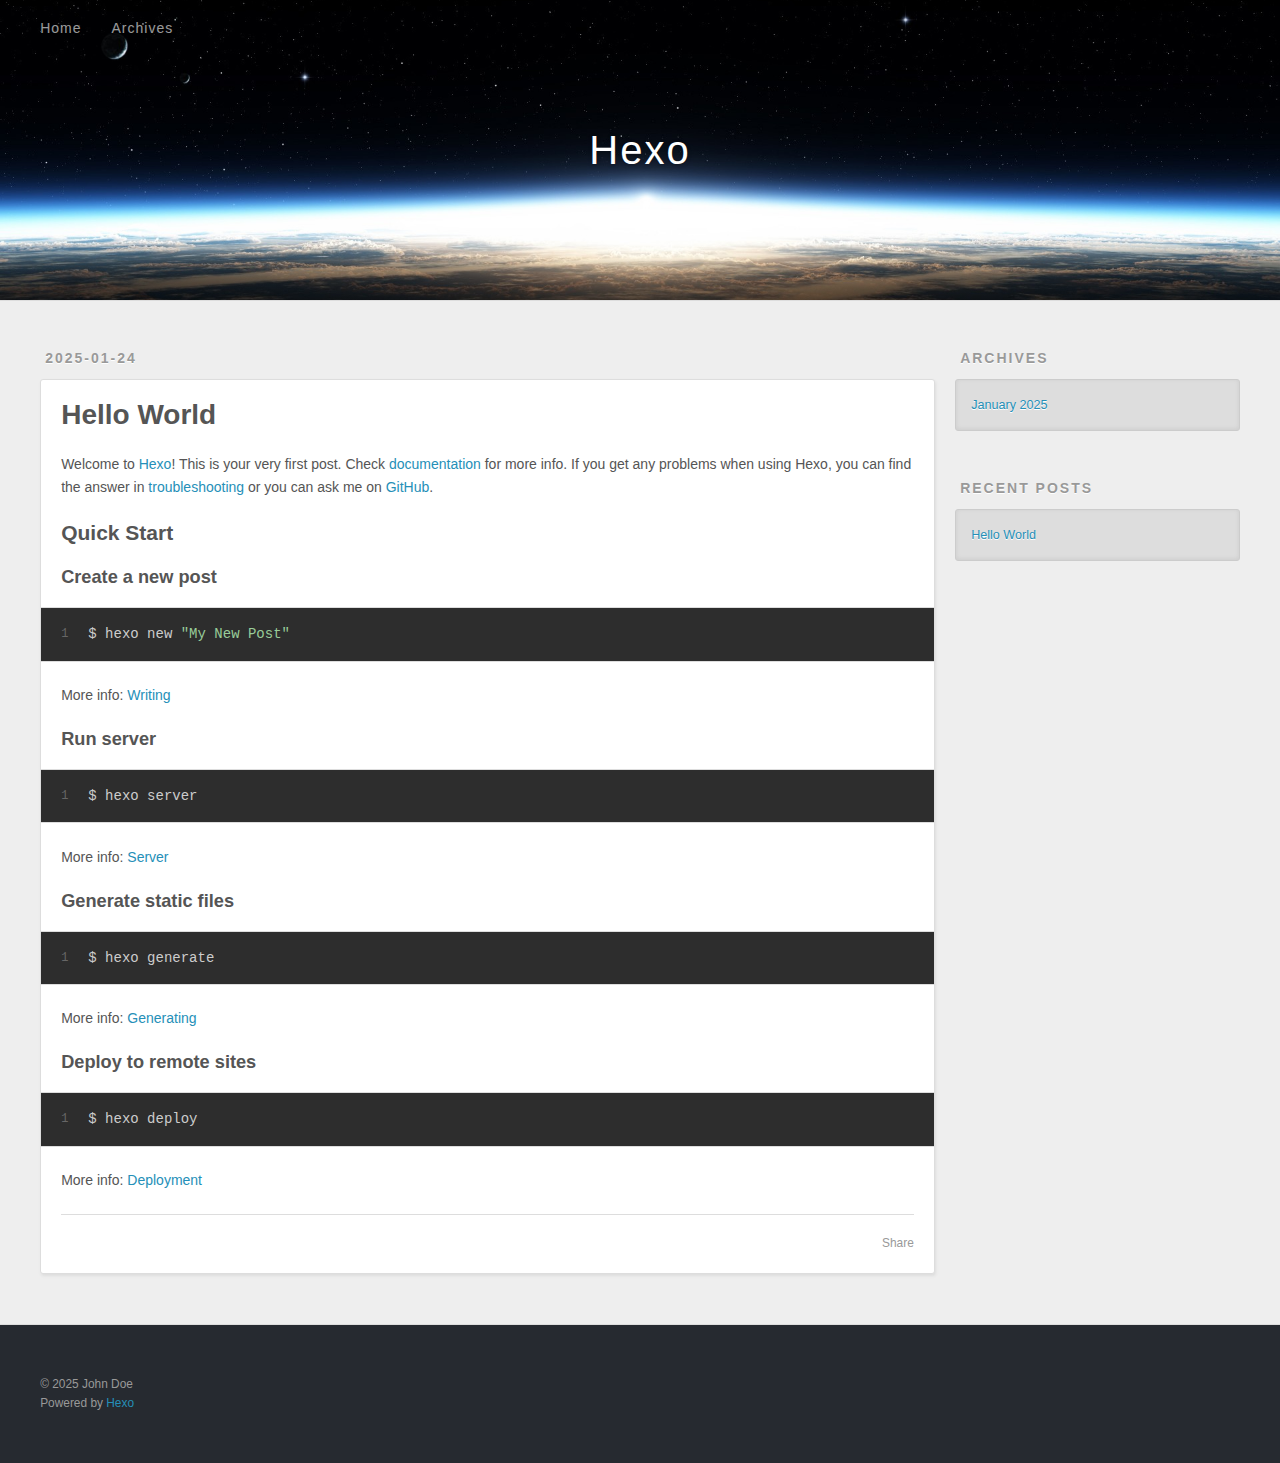
==== index.html @ 80af13c4 "Site updated: 2025-01-24 23:18:41" ====
<!DOCTYPE html>
<html>
<head>
  <meta charset="utf-8">
  
  
  <title>Hexo</title>
  <meta name="viewport" content="width=device-width, initial-scale=1, shrink-to-fit=no">
  <meta property="og:type" content="website">
<meta property="og:title" content="Hexo">
<meta property="og:url" content="http://example.com/index.html">
<meta property="og:site_name" content="Hexo">
<meta property="og:locale" content="en_US">
<meta property="article:author" content="John Doe">
<meta name="twitter:card" content="summary">
  
    <link rel="alternate" href="/atom.xml" title="Hexo" type="application/atom+xml">
  
  
    <link rel="shortcut icon" href="/favicon.png">
  
  
  
<link rel="stylesheet" href="/css/style.css">

  
    
<link rel="stylesheet" href="/fancybox/jquery.fancybox.min.css">

  
  
<meta name="generator" content="Hexo 7.3.0"></head>

<body>
  <div id="container">
    <div id="wrap">
      <header id="header">
  <div id="banner"></div>
  <div id="header-outer" class="outer">
    <div id="header-title" class="inner">
      <h1 id="logo-wrap">
        <a href="/" id="logo">Hexo</a>
      </h1>
      
    </div>
    <div id="header-inner" class="inner">
      <nav id="main-nav">
        <a id="main-nav-toggle" class="nav-icon"><span class="fa fa-bars"></span></a>
        
          <a class="main-nav-link" href="/">Home</a>
        
          <a class="main-nav-link" href="/archives">Archives</a>
        
      </nav>
      <nav id="sub-nav">
        
        
          <a class="nav-icon" href="/atom.xml" title="RSS Feed"><span class="fa fa-rss"></span></a>
        
        <a class="nav-icon nav-search-btn" title="Search"><span class="fa fa-search"></span></a>
      </nav>
      <div id="search-form-wrap">
        <form action="//google.com/search" method="get" accept-charset="UTF-8" class="search-form"><input type="search" name="q" class="search-form-input" placeholder="Search"><button type="submit" class="search-form-submit">&#xF002;</button><input type="hidden" name="sitesearch" value="http://example.com"></form>
      </div>
    </div>
  </div>
</header>

      <div class="outer">
        <section id="main">
  
    <article id="post-hello-world" class="h-entry article article-type-post" itemprop="blogPost" itemscope itemtype="https://schema.org/BlogPosting">
  <div class="article-meta">
    <a href="/2025/01/24/hello-world/" class="article-date">
  <time class="dt-published" datetime="2025-01-24T15:16:34.739Z" itemprop="datePublished">2025-01-24</time>
</a>
    
  </div>
  <div class="article-inner">
    
    
      <header class="article-header">
        
  
    <h1 itemprop="name">
      <a class="p-name article-title" href="/2025/01/24/hello-world/">Hello World</a>
    </h1>
  

      </header>
    
    <div class="e-content article-entry" itemprop="articleBody">
      
        <p>Welcome to <a target="_blank" rel="noopener" href="https://hexo.io/">Hexo</a>! This is your very first post. Check <a target="_blank" rel="noopener" href="https://hexo.io/docs/">documentation</a> for more info. If you get any problems when using Hexo, you can find the answer in <a target="_blank" rel="noopener" href="https://hexo.io/docs/troubleshooting.html">troubleshooting</a> or you can ask me on <a target="_blank" rel="noopener" href="https://github.com/hexojs/hexo/issues">GitHub</a>.</p>
<h2 id="Quick-Start"><a href="#Quick-Start" class="headerlink" title="Quick Start"></a>Quick Start</h2><h3 id="Create-a-new-post"><a href="#Create-a-new-post" class="headerlink" title="Create a new post"></a>Create a new post</h3><figure class="highlight bash"><table><tr><td class="gutter"><pre><span class="line">1</span><br></pre></td><td class="code"><pre><span class="line">$ hexo new <span class="string">&quot;My New Post&quot;</span></span><br></pre></td></tr></table></figure>

<p>More info: <a target="_blank" rel="noopener" href="https://hexo.io/docs/writing.html">Writing</a></p>
<h3 id="Run-server"><a href="#Run-server" class="headerlink" title="Run server"></a>Run server</h3><figure class="highlight bash"><table><tr><td class="gutter"><pre><span class="line">1</span><br></pre></td><td class="code"><pre><span class="line">$ hexo server</span><br></pre></td></tr></table></figure>

<p>More info: <a target="_blank" rel="noopener" href="https://hexo.io/docs/server.html">Server</a></p>
<h3 id="Generate-static-files"><a href="#Generate-static-files" class="headerlink" title="Generate static files"></a>Generate static files</h3><figure class="highlight bash"><table><tr><td class="gutter"><pre><span class="line">1</span><br></pre></td><td class="code"><pre><span class="line">$ hexo generate</span><br></pre></td></tr></table></figure>

<p>More info: <a target="_blank" rel="noopener" href="https://hexo.io/docs/generating.html">Generating</a></p>
<h3 id="Deploy-to-remote-sites"><a href="#Deploy-to-remote-sites" class="headerlink" title="Deploy to remote sites"></a>Deploy to remote sites</h3><figure class="highlight bash"><table><tr><td class="gutter"><pre><span class="line">1</span><br></pre></td><td class="code"><pre><span class="line">$ hexo deploy</span><br></pre></td></tr></table></figure>

<p>More info: <a target="_blank" rel="noopener" href="https://hexo.io/docs/one-command-deployment.html">Deployment</a></p>

      
    </div>
    <footer class="article-footer">
      <a data-url="http://example.com/2025/01/24/hello-world/" data-id="cm6awnpdo0000kolh1waacclr" data-title="Hello World" class="article-share-link"><span class="fa fa-share">Share</span></a>
      
      
      
    </footer>
  </div>
  
</article>



  


</section>
        
          <aside id="sidebar">
  
    

  
    

  
    
  
    
  <div class="widget-wrap">
    <h3 class="widget-title">Archives</h3>
    <div class="widget">
      <ul class="archive-list"><li class="archive-list-item"><a class="archive-list-link" href="/archives/2025/01/">January 2025</a></li></ul>
    </div>
  </div>


  
    
  <div class="widget-wrap">
    <h3 class="widget-title">Recent Posts</h3>
    <div class="widget">
      <ul>
        
          <li>
            <a href="/2025/01/24/hello-world/">Hello World</a>
          </li>
        
      </ul>
    </div>
  </div>

  
</aside>
        
      </div>
      <footer id="footer">
  
  <div class="outer">
    <div id="footer-info" class="inner">
      
      &copy; 2025 John Doe<br>
      Powered by <a href="https://hexo.io/" target="_blank">Hexo</a>
    </div>
  </div>
</footer>

    </div>
    <nav id="mobile-nav">
  
    <a href="/" class="mobile-nav-link">Home</a>
  
    <a href="/archives" class="mobile-nav-link">Archives</a>
  
</nav>
    


<script src="/js/jquery-3.6.4.min.js"></script>



  
<script src="/fancybox/jquery.fancybox.min.js"></script>




<script src="/js/script.js"></script>





  </div>
</body>
</html>
---- css/style.css ----
body {
  width: 100%;
}
body:before,
body:after {
  content: "";
  display: table;
}
body:after {
  clear: both;
}
html,
body,
div,
span,
applet,
object,
iframe,
h1,
h2,
h3,
h4,
h5,
h6,
p,
blockquote,
pre,
a,
abbr,
acronym,
address,
big,
cite,
code,
del,
dfn,
em,
img,
ins,
kbd,
q,
s,
samp,
small,
strike,
strong,
sub,
sup,
tt,
var,
dl,
dt,
dd,
ol,
ul,
li,
fieldset,
form,
label,
legend,
table,
caption,
tbody,
tfoot,
thead,
tr,
th,
td {
  margin: 0;
  padding: 0;
  border: 0;
  outline: 0;
  font-weight: inherit;
  font-style: inherit;
  font-family: inherit;
  font-size: 100%;
  vertical-align: baseline;
}
body {
  line-height: 1;
  color: #000;
  background: #fff;
}
ol,
ul {
  list-style: none;
}
table {
  border-collapse: separate;
  border-spacing: 0;
  vertical-align: middle;
}
caption,
th,
td {
  text-align: left;
  font-weight: normal;
  vertical-align: middle;
}
a img {
  border: none;
}
input,
button {
  margin: 0;
  padding: 0;
}
input::-moz-focus-inner,
button::-moz-focus-inner {
  border: 0;
  padding: 0;
}
html,
body,
#container {
  height: 100%;
}
body {
  background: #eee;
  font: 14px -apple-system, BlinkMacSystemFont, "Segoe UI", "Roboto", "Oxygen", "Ubuntu", "Cantarell", "Fira Sans", "Droid Sans", "Helvetica Neue", sans-serif;
  -webkit-text-size-adjust: 100%;
}
.outer {
  max-width: 1220px;
  margin: 0 auto;
  padding: 0 20px;
}
.outer:before,
.outer:after {
  content: "";
  display: table;
}
.outer:after {
  clear: both;
}
.inner {
  display: inline;
  float: left;
  width: 98.33333333333333%;
  margin: 0 0.833333333333333%;
}
.left,
.alignleft {
  float: left;
}
.right,
.alignright {
  float: right;
}
.clear {
  clear: both;
}
#container {
  position: relative;
}
.mobile-nav-on {
  overflow: hidden;
}
#wrap {
  height: 100%;
  width: 100%;
  position: absolute;
  top: 0;
  left: 0;
  -webkit-transition: 0.2s ease-out;
  -moz-transition: 0.2s ease-out;
  -ms-transition: 0.2s ease-out;
  transition: 0.2s ease-out;
  z-index: 1;
  background: #eee;
}
.mobile-nav-on #wrap {
  left: 280px;
}
@media screen and (min-width: 768px) {
  #main {
    display: inline;
    float: left;
    width: 73.33333333333333%;
    margin: 0 0.833333333333333%;
  }
}
.article-date,
.article-category-link,
.archive-year,
.widget-title {
  text-decoration: none;
  text-transform: uppercase;
  letter-spacing: 2px;
  color: #999;
  margin-bottom: 1em;
  margin-left: 5px;
  line-height: 1em;
  text-shadow: 0 1px #fff;
  font-weight: bold;
}
.article-inner,
.archive-article-inner {
  background: #fff;
  -webkit-box-shadow: 1px 2px 3px #ddd;
  box-shadow: 1px 2px 3px #ddd;
  border: 1px solid #ddd;
  border-radius: 3px;
}
.article-entry h1,
.widget h1 {
  font-size: 2em;
}
.article-entry h2,
.widget h2 {
  font-size: 1.5em;
}
.article-entry h3,
.widget h3 {
  font-size: 1.3em;
}
.article-entry h4,
.widget h4 {
  font-size: 1.2em;
}
.article-entry h5,
.widget h5 {
  font-size: 1em;
}
.article-entry h6,
.widget h6 {
  font-size: 1em;
  color: #999;
}
.article-entry hr,
.widget hr {
  border: 1px dashed #ddd;
}
.article-entry strong,
.widget strong {
  font-weight: bold;
}
.article-entry em,
.widget em,
.article-entry cite,
.widget cite {
  font-style: italic;
}
.article-entry sup,
.widget sup,
.article-entry sub,
.widget sub {
  font-size: 0.75em;
  line-height: 0;
  position: relative;
  vertical-align: baseline;
}
.article-entry sup,
.widget sup {
  top: -0.5em;
}
.article-entry sub,
.widget sub {
  bottom: -0.2em;
}
.article-entry small,
.widget small {
  font-size: 0.85em;
}
.article-entry acronym,
.widget acronym,
.article-entry abbr,
.widget abbr {
  border-bottom: 1px dotted;
}
.article-entry ul,
.widget ul,
.article-entry ol,
.widget ol,
.article-entry dl,
.widget dl {
  margin: 0 20px;
  line-height: 1.6em;
}
.article-entry ul ul,
.widget ul ul,
.article-entry ol ul,
.widget ol ul,
.article-entry ul ol,
.widget ul ol,
.article-entry ol ol,
.widget ol ol {
  margin-top: 0;
  margin-bottom: 0;
}
.article-entry ul,
.widget ul {
  list-style: disc;
}
.article-entry ol,
.widget ol {
  list-style: decimal;
}
.article-entry dt,
.widget dt {
  font-weight: bold;
}
#header {
  height: 300px;
  position: relative;
  border-bottom: 1px solid #ddd;
}
#header:before,
#header:after {
  content: "";
  position: absolute;
  left: 0;
  right: 0;
  height: 40px;
}
#header:before {
  top: 0;
  background: -webkit-linear-gradient(rgba(0,0,0,0.2), transparent);
  background: -moz-linear-gradient(rgba(0,0,0,0.2), transparent);
  background: -ms-linear-gradient(rgba(0,0,0,0.2), transparent);
  background: linear-gradient(rgba(0,0,0,0.2), transparent);
}
#header:after {
  bottom: 0;
  background: -webkit-linear-gradient(transparent, rgba(0,0,0,0.2));
  background: -moz-linear-gradient(transparent, rgba(0,0,0,0.2));
  background: -ms-linear-gradient(transparent, rgba(0,0,0,0.2));
  background: linear-gradient(transparent, rgba(0,0,0,0.2));
}
#header-outer {
  height: 100%;
  position: relative;
}
#header-inner {
  position: relative;
  overflow: hidden;
}
#banner {
  position: absolute;
  top: 0;
  left: 0;
  width: 100%;
  height: 100%;
  background: url("images/banner.jpg") center #000;
  background-size: cover;
  z-index: -1;
}
#header-title {
  text-align: center;
  height: 40px;
  position: absolute;
  top: 50%;
  left: 0;
  margin-top: -20px;
}
#logo,
#subtitle {
  text-decoration: none;
  color: #fff;
  font-weight: 300;
  text-shadow: 0 1px 4px rgba(0,0,0,0.3);
}
#logo {
  font-size: 40px;
  line-height: 40px;
  letter-spacing: 2px;
}
#subtitle {
  font-size: 16px;
  line-height: 16px;
  letter-spacing: 1px;
}
#subtitle-wrap {
  margin-top: 16px;
}
#main-nav {
  float: left;
  margin-left: -15px;
}
.nav-icon,
.main-nav-link {
  float: left;
  color: #fff;
  opacity: 0.6;
  text-decoration: none;
  text-shadow: 0 1px rgba(0,0,0,0.2);
  -webkit-transition: opacity 0.2s;
  -moz-transition: opacity 0.2s;
  -ms-transition: opacity 0.2s;
  transition: opacity 0.2s;
  display: block;
  padding: 20px 15px;
}
.nav-icon:hover,
.main-nav-link:hover {
  opacity: 1;
}
.nav-icon {
  text-align: center;
  font-size: 14px;
  width: 14px;
  height: 14px;
  padding: 20px 15px;
  position: relative;
  cursor: pointer;
}
.main-nav-link {
  font-weight: 300;
  letter-spacing: 1px;
}
@media screen and (max-width: 479px) {
  .main-nav-link {
    display: none;
  }
}
#main-nav-toggle {
  display: none;
}
@media screen and (max-width: 479px) {
  #main-nav-toggle {
    display: block;
  }
}
#sub-nav {
  float: right;
  margin-right: -15px;
}
#search-form-wrap {
  position: absolute;
  top: 15px;
  width: 150px;
  height: 30px;
  right: -150px;
  opacity: 0;
  -webkit-transition: 0.2s ease-out;
  -moz-transition: 0.2s ease-out;
  -ms-transition: 0.2s ease-out;
  transition: 0.2s ease-out;
}
#search-form-wrap.on {
  opacity: 1;
  right: 0;
}
@media screen and (max-width: 479px) {
  #search-form-wrap {
    width: 100%;
    right: -100%;
  }
}
.search-form {
  position: absolute;
  top: 0;
  left: 0;
  right: 0;
  background: #fff;
  padding: 5px 15px;
  border-radius: 15px;
  -webkit-box-shadow: 0 0 10px rgba(0,0,0,0.3);
  box-shadow: 0 0 10px rgba(0,0,0,0.3);
}
.search-form-input {
  border: none;
  background: none;
  color: #555;
  width: 100%;
  font: 13px -apple-system, BlinkMacSystemFont, "Segoe UI", "Roboto", "Oxygen", "Ubuntu", "Cantarell", "Fira Sans", "Droid Sans", "Helvetica Neue", sans-serif;
  outline: none;
}
.search-form-input::-webkit-search-results-decoration,
.search-form-input::-webkit-search-cancel-button {
  -webkit-appearance: none;
}
.search-form-submit {
  position: absolute;
  top: 50%;
  right: 10px;
  margin-top: -7px;
  font: 13px ForkAwesome;
  border: none;
  background: none;
  color: #bbb;
  cursor: pointer;
}
.search-form-submit:hover,
.search-form-submit:focus {
  color: #777;
}
.article {
  margin: 50px 0;
}
.article-inner {
  overflow: hidden;
}
.article-meta:before,
.article-meta:after {
  content: "";
  display: table;
}
.article-meta:after {
  clear: both;
}
.article-date {
  float: left;
}
.article-category {
  float: left;
  line-height: 1em;
  color: #ccc;
  text-shadow: 0 1px #fff;
  margin-left: 8px;
}
.article-category:before {
  content: "\2022";
}
.article-category-link {
  margin: 0 12px 1em;
}
.article-header {
  padding: 20px 20px 0;
}
.article-title {
  text-decoration: none;
  font-size: 2em;
  font-weight: bold;
  color: #555;
  line-height: 1.1em;
  -webkit-transition: color 0.2s;
  -moz-transition: color 0.2s;
  -ms-transition: color 0.2s;
  transition: color 0.2s;
}
a.article-title:hover {
  color: #258fb8;
}
.article-entry {
  color: #555;
  padding: 0 20px;
}
.article-entry:before,
.article-entry:after {
  content: "";
  display: table;
}
.article-entry:after {
  clear: both;
}
.article-entry p,
.article-entry table {
  line-height: 1.6em;
  margin: 1.6em 0;
}
.article-entry h1,
.article-entry h2,
.article-entry h3,
.article-entry h4,
.article-entry h5,
.article-entry h6 {
  font-weight: bold;
}
.article-entry h1,
.article-entry h2,
.article-entry h3,
.article-entry h4,
.article-entry h5,
.article-entry h6 {
  line-height: 1.1em;
  margin: 1.1em 0;
}
.article-entry a {
  color: #258fb8;
  text-decoration: none;
}
.article-entry a:hover {
  text-decoration: underline;
}
.article-entry ul,
.article-entry ol,
.article-entry dl {
  margin-top: 1.6em;
  margin-bottom: 1.6em;
}
.article-entry img,
.article-entry video {
  max-width: 100%;
  height: auto;
  display: block;
  margin: auto;
}
.article-entry iframe {
  border: none;
}
.article-entry table {
  width: 100%;
  border-collapse: collapse;
  border-spacing: 0;
}
.article-entry th {
  font-weight: bold;
  border-bottom: 3px solid #ddd;
  padding-bottom: 0.5em;
}
.article-entry td {
  border-bottom: 1px solid #ddd;
  padding: 10px 0;
}
.article-entry blockquote {
  font-family: Georgia, "Times New Roman", serif;
  margin: 1.6em 20px;
  text-align: center;
}
.article-entry blockquote footer {
  font-size: 14px;
  margin: 1.6em 0;
  font-family: -apple-system, BlinkMacSystemFont, "Segoe UI", "Roboto", "Oxygen", "Ubuntu", "Cantarell", "Fira Sans", "Droid Sans", "Helvetica Neue", sans-serif;
}
.article-entry blockquote footer cite:before {
  content: "—";
  padding: 0 0.5em;
}
.article-entry .pullquote {
  text-align: left;
  width: 45%;
  margin: 0;
}
.article-entry .pullquote.left {
  margin-left: 0.5em;
  margin-right: 1em;
}
.article-entry .pullquote.right {
  margin-right: 0.5em;
  margin-left: 1em;
}
.article-entry .caption {
  color: #999;
  display: block;
  font-size: 0.9em;
  margin-top: 0.5em;
  position: relative;
  text-align: center;
}
.article-entry .video-container {
  position: relative;
  padding-top: 56.25%;
  height: 0;
  overflow: hidden;
}
.article-entry .video-container iframe,
.article-entry .video-container object,
.article-entry .video-container embed {
  position: absolute;
  top: 0;
  left: 0;
  width: 100%;
  height: 100%;
  margin-top: 0;
}
.article-more-link a {
  display: inline-block;
  line-height: 1em;
  padding: 6px 15px;
  border-radius: 15px;
  background: #eee;
  color: #999;
  text-shadow: 0 1px #fff;
  text-decoration: none;
}
.article-more-link a:hover {
  background: #258fb8;
  color: #fff;
  text-decoration: none;
  text-shadow: 0 1px #1e7293;
}
.article-footer {
  font-size: 0.85em;
  line-height: 1.6em;
  border-top: 1px solid #ddd;
  padding-top: 1.6em;
  margin: 0 20px 20px;
}
.article-footer:before,
.article-footer:after {
  content: "";
  display: table;
}
.article-footer:after {
  clear: both;
}
.article-footer a {
  color: #999;
  text-decoration: none;
}
.article-footer a:hover {
  color: #555;
}
.article-tag-list-item {
  float: left;
  margin-right: 10px;
}
.article-tag-list-link:before {
  content: "#";
}
.article-comment-link {
  float: right;
}
.article-comment-link:before {
  padding-right: 8px;
}
.article-share-link {
  cursor: pointer;
  float: right;
  margin-left: 20px;
}
.article-share-link:before {
  padding-right: 6px;
}
#article-nav {
  position: relative;
}
#article-nav:before,
#article-nav:after {
  content: "";
  display: table;
}
#article-nav:after {
  clear: both;
}
@media screen and (min-width: 768px) {
  #article-nav {
    margin: 50px 0;
  }
  #article-nav:before {
    width: 8px;
    height: 8px;
    position: absolute;
    top: 50%;
    left: 50%;
    margin-top: -4px;
    margin-left: -4px;
    content: "";
    border-radius: 50%;
    background: #ddd;
    -webkit-box-shadow: 0 1px 2px #fff;
    box-shadow: 0 1px 2px #fff;
  }
}
.article-nav-link-wrap {
  text-decoration: none;
  text-shadow: 0 1px #fff;
  color: #999;
  -webkit-box-sizing: border-box;
  -moz-box-sizing: border-box;
  box-sizing: border-box;
  margin-top: 50px;
  text-align: center;
  display: block;
}
.article-nav-link-wrap:hover {
  color: #555;
}
@media screen and (min-width: 768px) {
  .article-nav-link-wrap {
    width: 50%;
    margin-top: 0;
  }
}
@media screen and (min-width: 768px) {
  #article-nav-newer {
    float: left;
    text-align: right;
    padding-right: 20px;
  }
}
@media screen and (min-width: 768px) {
  #article-nav-older {
    float: right;
    text-align: left;
    padding-left: 20px;
  }
}
.article-nav-caption {
  text-transform: uppercase;
  letter-spacing: 2px;
  color: #ddd;
  line-height: 1em;
  font-weight: bold;
}
#article-nav-newer .article-nav-caption {
  margin-right: -2px;
}
.article-nav-title {
  font-size: 0.85em;
  line-height: 1.6em;
  margin-top: 0.5em;
}
.article-share-box {
  position: absolute;
  display: none;
  background: #fff;
  -webkit-box-shadow: 1px 2px 10px rgba(0,0,0,0.2);
  box-shadow: 1px 2px 10px rgba(0,0,0,0.2);
  border-radius: 3px;
  margin-left: -145px;
  overflow: hidden;
  z-index: 1;
}
.article-share-box.on {
  display: block;
}
.article-share-input {
  width: 100%;
  background: none;
  -webkit-box-sizing: border-box;
  -moz-box-sizing: border-box;
  box-sizing: border-box;
  font: 14px -apple-system, BlinkMacSystemFont, "Segoe UI", "Roboto", "Oxygen", "Ubuntu", "Cantarell", "Fira Sans", "Droid Sans", "Helvetica Neue", sans-serif;
  padding: 0 15px;
  color: #555;
  outline: none;
  border: 1px solid #ddd;
  border-radius: 3px 3px 0 0;
  height: 36px;
  line-height: 36px;
}
.article-share-links {
  background: #eee;
}
.article-share-links:before,
.article-share-links:after {
  content: "";
  display: table;
}
.article-share-links:after {
  clear: both;
}
.article-share-twitter,
.article-share-facebook,
.article-share-pinterest,
.article-share-linkedin {
  width: 50px;
  height: 36px;
  display: block;
  float: left;
  position: relative;
  color: #999;
  text-shadow: 0 1px #fff;
}
.article-share-twitter:before,
.article-share-facebook:before,
.article-share-pinterest:before,
.article-share-linkedin:before {
  font-size: 20px;
  width: 20px;
  height: 20px;
  position: absolute;
  top: 50%;
  left: 50%;
  margin-top: -10px;
  margin-left: -10px;
  text-align: center;
}
.article-share-twitter:hover,
.article-share-facebook:hover,
.article-share-pinterest:hover,
.article-share-linkedin:hover {
  color: #fff;
}
.article-share-twitter:hover {
  background: #00aced;
  text-shadow: 0 1px #008abe;
}
.article-share-facebook:hover {
  background: #3b5998;
  text-shadow: 0 1px #2f477a;
}
.article-share-pinterest:hover {
  background: #cb2027;
  text-shadow: 0 1px #a21a1f;
}
.article-share-linkedin:hover {
  background: #0077b5;
  text-shadow: 0 1px #005f91;
}
.article-gallery {
  background: #000;
  position: relative;
}
.article-gallery-photos {
  position: relative;
  overflow: hidden;
}
.article-gallery-img {
  display: none;
  max-width: 100%;
}
.article-gallery-img:first-child {
  display: block;
}
.article-gallery-img.loaded {
  position: absolute;
  display: block;
}
.article-gallery-img img {
  display: block;
  max-width: 100%;
  margin: 0 auto;
}
#comments {
  background: #fff;
  -webkit-box-shadow: 1px 2px 3px #ddd;
  box-shadow: 1px 2px 3px #ddd;
  padding: 20px;
  border: 1px solid #ddd;
  border-radius: 3px;
  margin: 50px 0;
}
#comments a {
  color: #258fb8;
}
.archives-wrap {
  margin: 50px 0;
}
.archives:before,
.archives:after {
  content: "";
  display: table;
}
.archives:after {
  clear: both;
}
.archive-year-wrap {
  margin-bottom: 1em;
}
.archives {
  -webkit-column-gap: 10px;
  -moz-column-gap: 10px;
  column-gap: 10px;
}
@media screen and (min-width: 480px) and (max-width: 767px) {
  .archives {
    -webkit-column-count: 2;
    -moz-column-count: 2;
    column-count: 2;
  }
}
@media screen and (min-width: 768px) {
  .archives {
    -webkit-column-count: 3;
    -moz-column-count: 3;
    column-count: 3;
  }
}
.archive-article {
  -webkit-column-break-inside: avoid;
  page-break-inside: avoid;
  overflow: hidden;
  break-inside: avoid-column;
}
.archive-article-inner {
  padding: 10px;
  margin-bottom: 15px;
}
.archive-article-title {
  text-decoration: none;
  font-weight: bold;
  color: #555;
  -webkit-transition: color 0.2s;
  -moz-transition: color 0.2s;
  -ms-transition: color 0.2s;
  transition: color 0.2s;
  line-height: 1.6em;
}
.archive-article-title:hover {
  color: #258fb8;
}
.archive-article-footer {
  margin-top: 1em;
}
.archive-article-date {
  color: #999;
  text-decoration: none;
  font-size: 0.85em;
  line-height: 1em;
  margin-bottom: 0.5em;
  display: block;
}
#page-nav {
  margin: 50px auto;
  background: #fff;
  -webkit-box-shadow: 1px 2px 3px #ddd;
  box-shadow: 1px 2px 3px #ddd;
  border: 1px solid #ddd;
  border-radius: 3px;
  text-align: center;
  color: #999;
  overflow: hidden;
}
#page-nav:before,
#page-nav:after {
  content: "";
  display: table;
}
#page-nav:after {
  clear: both;
}
#page-nav a,
#page-nav span {
  padding: 10px 20px;
  line-height: 1;
  height: 2ex;
}
#page-nav a {
  color: #999;
  text-decoration: none;
}
#page-nav a:hover {
  background: #999;
  color: #fff;
}
#page-nav .prev {
  float: left;
}
#page-nav .next {
  float: right;
}
#page-nav .page-number {
  display: inline-block;
}
@media screen and (max-width: 479px) {
  #page-nav .page-number {
    display: none;
  }
}
#page-nav .current {
  color: #555;
  font-weight: bold;
}
#page-nav .space {
  color: #ddd;
}
#footer {
  background: #262a30;
  padding: 50px 0;
  border-top: 1px solid #ddd;
  color: #999;
}
#footer a {
  color: #258fb8;
  text-decoration: none;
}
#footer a:hover {
  text-decoration: underline;
}
#footer-info {
  line-height: 1.6em;
  font-size: 0.85em;
}
.article-entry pre,
.article-entry .highlight {
  background: #2d2d2d;
  margin: 0 -20px;
  padding: 15px 20px;
  border-style: solid;
  border-color: #ddd;
  border-width: 1px 0;
  overflow: auto;
  color: #ccc;
  line-height: 22.400000000000002px;
}
.article-entry .highlight .gutter pre,
.article-entry .gist .gist-file .gist-data .line-numbers {
  color: #666;
  font-size: 0.85em;
}
.article-entry pre,
.article-entry code {
  font-family: "Source Code Pro", Consolas, Monaco, Menlo, Consolas, monospace;
}
.article-entry code {
  background: #eee;
  text-shadow: 0 1px #fff;
  padding: 0 0.3em;
}
.article-entry pre code {
  background: none;
  text-shadow: none;
  padding: 0;
}
.article-entry .highlight pre {
  border: none;
  margin: 0;
  padding: 0;
}
.article-entry .highlight table {
  margin: 0;
  width: auto;
}
.article-entry .highlight td {
  border: none;
  padding: 0;
}
.article-entry .highlight figcaption {
  font-size: 0.85em;
  color: #999;
  line-height: 1em;
  margin-bottom: 1em;
}
.article-entry .highlight figcaption:before,
.article-entry .highlight figcaption:after {
  content: "";
  display: table;
}
.article-entry .highlight figcaption:after {
  clear: both;
}
.article-entry .highlight figcaption a {
  float: right;
}
.article-entry .highlight .gutter {
  -moz-user-select: none;
  -ms-user-select: none;
  -webkit-user-select: none;
  -webkit-user-select: none;
  -moz-user-select: none;
  -ms-user-select: none;
  user-select: none;
}
.article-entry .highlight .gutter pre {
  text-align: right;
  padding-right: 20px;
}
.article-entry .highlight .line {
  height: 22.400000000000002px;
}
.article-entry .highlight .line.marked {
  background: #515151;
}
.article-entry .gist {
  margin: 0 -20px;
  border-style: solid;
  border-color: #ddd;
  border-width: 1px 0;
  background: #2d2d2d;
  padding: 15px 20px 15px 0;
}
.article-entry .gist .gist-file {
  border: none;
  font-family: "Source Code Pro", Consolas, Monaco, Menlo, Consolas, monospace;
  margin: 0;
}
.article-entry .gist .gist-file .gist-data {
  background: none;
  border: none;
}
.article-entry .gist .gist-file .gist-data .line-numbers {
  background: none;
  border: none;
  padding: 0 20px 0 0;
}
.article-entry .gist .gist-file .gist-data .line-data {
  padding: 0 !important;
}
.article-entry .gist .gist-file .highlight {
  margin: 0;
  padding: 0;
  border: none;
}
.article-entry .gist .gist-file .gist-meta {
  background: #2d2d2d;
  color: #999;
  font: 0.85em -apple-system, BlinkMacSystemFont, "Segoe UI", "Roboto", "Oxygen", "Ubuntu", "Cantarell", "Fira Sans", "Droid Sans", "Helvetica Neue", sans-serif;
  text-shadow: 0 0;
  padding: 0;
  margin-top: 1em;
  margin-left: 20px;
}
.article-entry .gist .gist-file .gist-meta a {
  color: #258fb8;
  font-weight: normal;
}
.article-entry .gist .gist-file .gist-meta a:hover {
  text-decoration: underline;
}
pre .comment,
pre .title {
  color: #999;
}
pre .variable,
pre .attribute,
pre .tag,
pre .regexp,
pre .ruby .constant,
pre .xml .tag .title,
pre .xml .pi,
pre .xml .doctype,
pre .html .doctype,
pre .css .id,
pre .css .class,
pre .css .pseudo {
  color: #f2777a;
}
pre .number,
pre .preprocessor,
pre .built_in,
pre .literal,
pre .params,
pre .constant {
  color: #f99157;
}
pre .class,
pre .ruby .class .title,
pre .css .rules .attribute {
  color: #9c9;
}
pre .string,
pre .value,
pre .inheritance,
pre .header,
pre .ruby .symbol,
pre .xml .cdata {
  color: #9c9;
}
pre .css .hexcolor {
  color: #6cc;
}
pre .function,
pre .python .decorator,
pre .python .title,
pre .ruby .function .title,
pre .ruby .title .keyword,
pre .perl .sub,
pre .javascript .title,
pre .coffeescript .title {
  color: #69c;
}
pre .keyword,
pre .javascript .function {
  color: #c9c;
}
@media screen and (max-width: 479px) {
  #mobile-nav {
    position: absolute;
    top: 0;
    left: 0;
    width: 280px;
    height: 100%;
    background: #191919;
    border-right: 1px solid #fff;
  }
}
@media screen and (max-width: 479px) {
  .mobile-nav-link {
    display: block;
    color: #999;
    text-decoration: none;
    padding: 15px 20px;
    font-weight: bold;
  }
  .mobile-nav-link:hover {
    color: #fff;
  }
}
@media screen and (min-width: 768px) {
  #sidebar {
    display: inline;
    float: left;
    width: 23.333333333333332%;
    margin: 0 0.833333333333333%;
  }
}
.widget-wrap {
  margin: 50px 0;
}
.widget {
  color: #777;
  text-shadow: 0 1px #fff;
  background: #ddd;
  -webkit-box-shadow: 0 -1px 4px #ccc inset;
  box-shadow: 0 -1px 4px #ccc inset;
  border: 1px solid #ccc;
  padding: 15px;
  border-radius: 3px;
}
.widget a {
  color: #258fb8;
  text-decoration: none;
}
.widget a:hover {
  text-decoration: underline;
}
.widget ul ul,
.widget ol ul,
.widget dl ul,
.widget ul ol,
.widget ol ol,
.widget dl ol,
.widget ul dl,
.widget ol dl,
.widget dl dl {
  margin-left: 15px;
  list-style: disc;
}
.widget {
  line-height: 1.6em;
  word-wrap: break-word;
  font-size: 0.9em;
}
.widget ul,
.widget ol {
  list-style: none;
  margin: 0;
}
.widget ul ul,
.widget ol ul,
.widget ul ol,
.widget ol ol {
  margin: 0 20px;
}
.widget ul ul,
.widget ol ul {
  list-style: disc;
}
.widget ul ol,
.widget ol ol {
  list-style: decimal;
}
.category-list-count,
.tag-list-count,
.archive-list-count {
  padding-left: 5px;
  color: #999;
  font-size: 0.85em;
}
.category-list-count:before,
.tag-list-count:before,
.archive-list-count:before {
  content: "(";
}
.category-list-count:after,
.tag-list-count:after,
.archive-list-count:after {
  content: ")";
}
.tagcloud a {
  margin-right: 5px;
  display: inline-block;
}
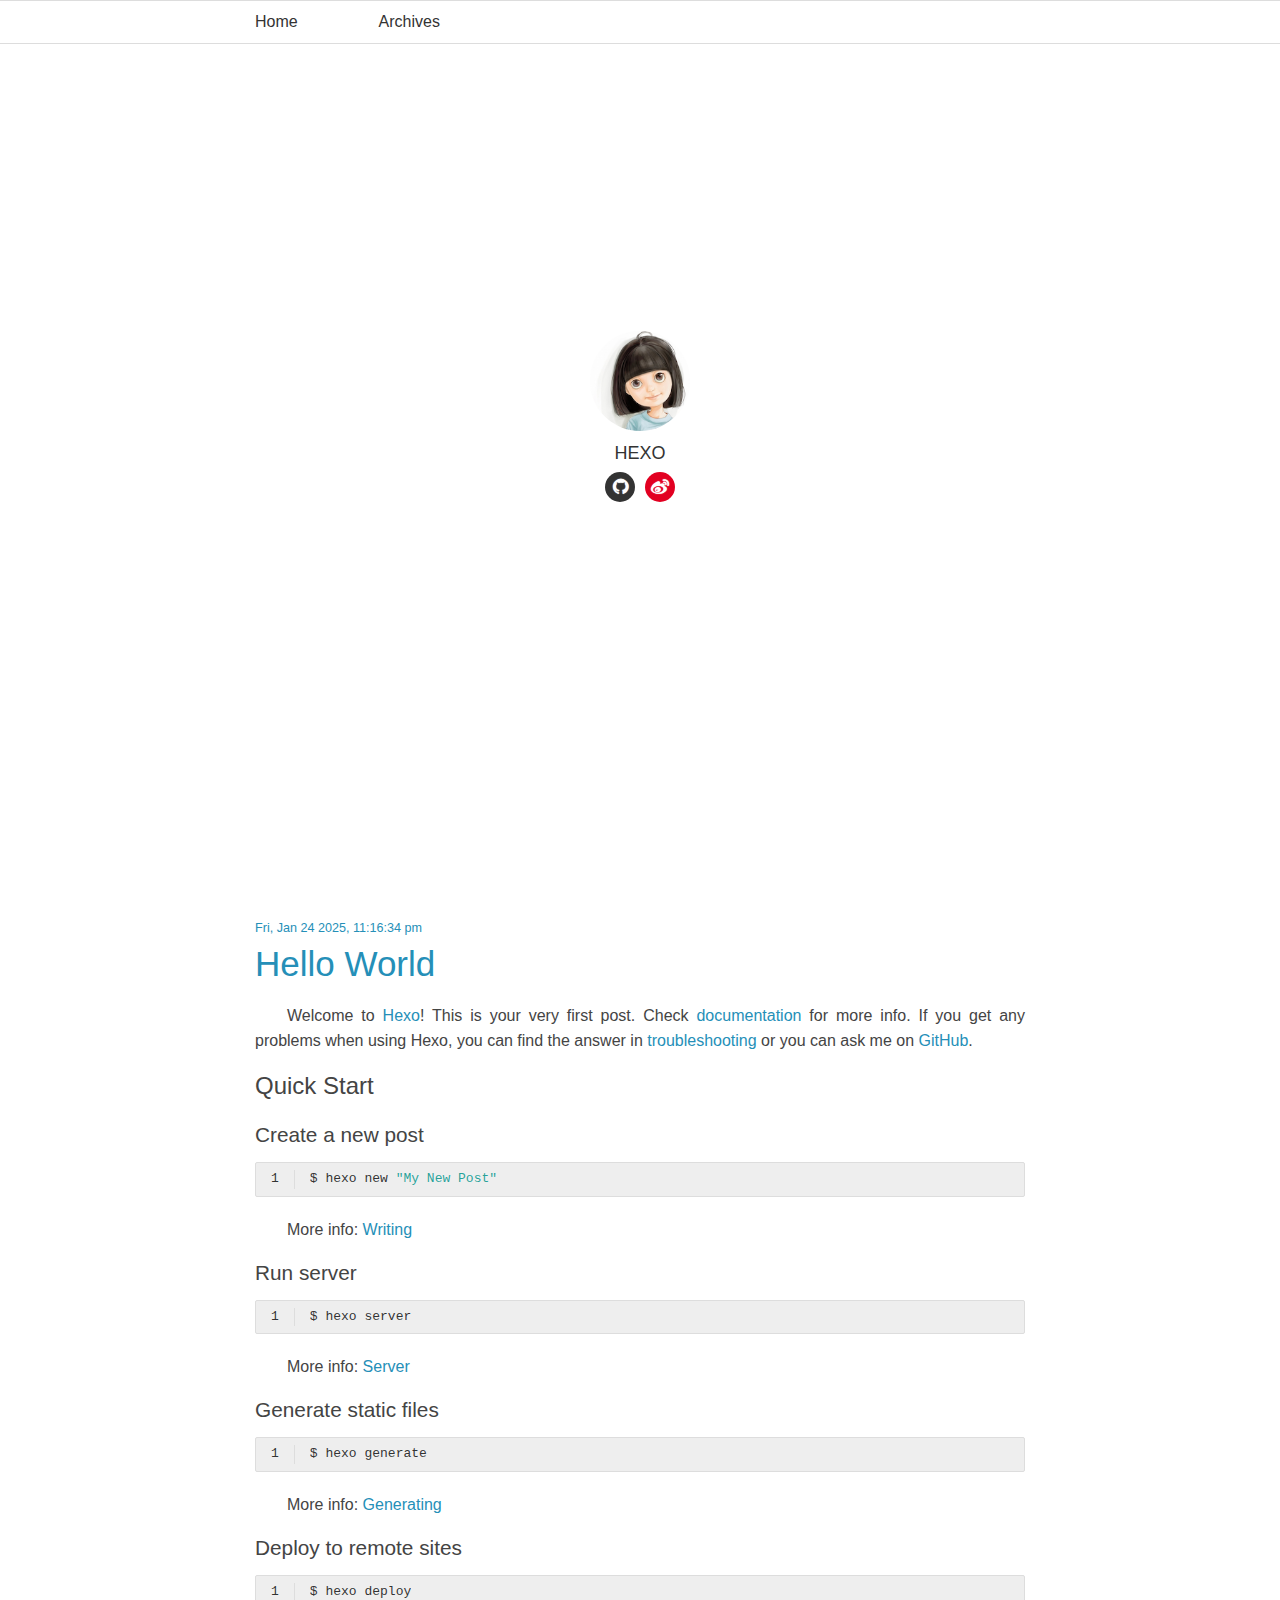
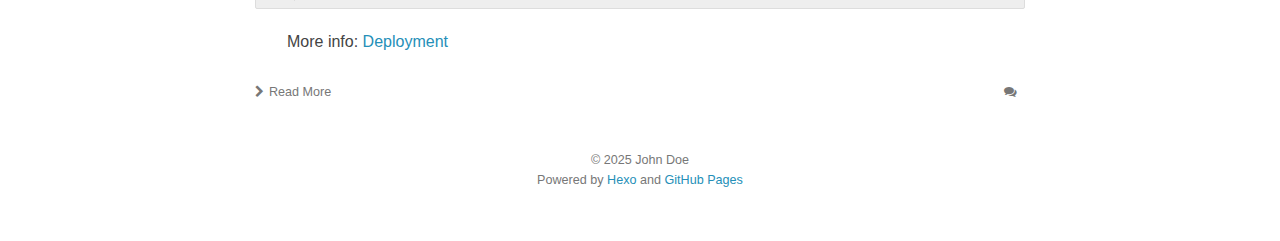
==== commit b81751a3: "Site updated: 2025-01-25 11:18:54" ====
--- a/index.html
+++ b/index.html
@@ -1,205 +1,255 @@
-<!DOCTYPE html>
+<!DOCTYPE HTML>
 <html>
 <head>
   <meta charset="utf-8">
   
-  
   <title>Hexo</title>
-  <meta name="viewport" content="width=device-width, initial-scale=1, shrink-to-fit=no">
-  <meta property="og:type" content="website">
-<meta property="og:title" content="Hexo">
-<meta property="og:url" content="http://example.com/index.html">
-<meta property="og:site_name" content="Hexo">
-<meta property="og:locale" content="en_US">
-<meta property="article:author" content="John Doe">
-<meta name="twitter:card" content="summary">
-  
-    <link rel="alternate" href="/atom.xml" title="Hexo" type="application/atom+xml">
-  
-  
-    <link rel="shortcut icon" href="/favicon.png">
-  
-  
-  
+  <meta name="author" content="John Doe">
+  
+  
+  <meta name="viewport" content="width=device-width, initial-scale=1, maximum-scale=1">
+
+  
+  <meta property="og:site_name" content="Hexo"/>
+
+  
+    <meta property="og:image" content=""/>
+  
+
+  <link href="/favicon.ico" rel="icon">
+  <link rel="alternate" href="/atom.xml" title="Hexo" type="application/atom+xml">
+  
+<link rel="stylesheet" href="//netdna.bootstrapcdn.com/bootstrap/3.1.0/css/bootstrap.min.css">
+<link rel="stylesheet" href="//netdna.bootstrapcdn.com/font-awesome/4.0.3/css/font-awesome.css">
 <link rel="stylesheet" href="/css/style.css">
 
-  
-    
-<link rel="stylesheet" href="/fancybox/jquery.fancybox.min.css">
-
-  
-  
+  <script src="http://code.jquery.com/jquery-2.1.1.min.js"></script>
+  <!--[if lt IE 9]><script src="//html5shiv.googlecode.com/svn/trunk/html5.js"></script><![endif]-->
+  
+<script type="text/javascript">
+  var _gaq = _gaq || [];
+  _gaq.push(['_setAccount', 'UA-368771XX-X']);
+  _gaq.push(['_trackPageview']);
+
+  (function() {
+    var ga = document.createElement('script'); ga.type = 'text/javascript'; ga.async = true;
+    ga.src = ('https:' == document.location.protocol ? 'https://ssl' : 'http://www') + '.google-analytics.com/ga.js';
+    var s = document.getElementsByTagName('script')[0]; s.parentNode.insertBefore(ga, s);
+  })();
+</script>
+
 <meta name="generator" content="Hexo 7.3.0"></head>
 
 <body>
-  <div id="container">
-    <div id="wrap">
-      <header id="header">
-  <div id="banner"></div>
-  <div id="header-outer" class="outer">
-    <div id="header-title" class="inner">
-      <h1 id="logo-wrap">
-        <a href="/" id="logo">Hexo</a>
-      </h1>
+  <header id="header" class='normal_mode'>
+    <nav id="main-nav">
+  <ul class='container'>
+    
+      <li><a href="/">Home</a></li>
+    
+      <li><a href="/archives">Archives</a></li>
+    
+  </ul>
+  <div class="clearfix"></div>
+</nav>
+  </header>
+  <div id="content" class="container">
+    <div id="cover">
+	<div id="profile" alt="http://ww1.sinaimg.cn/large/6cea169fjw1edgyzma1xcj21kw16ohba.jpg">
+		<a href="/">
+			<div class="logo">
+				<img src="/logo.png" alt="Profile Picture">
+			</div>
+			<div id="title">Hexo</div>
+		</a>
+
+		
+		 <ul class="my-socials">
+  
+  <li>
+  	<a href="https://github.com/your_id" class="github" target="_blank">
+  		<i class="fa fa-github"></i>
+  	</a>
+  </li>
+  
+  <li>
+  	<a href="http://weibo.com/your_id" class="weibo" target="_blank">
+  		<i class="fa fa-weibo"></i>
+  	</a>
+  </li>
+  
+ 
+</ul>
+	</div>
+</div>
+
+
+  <article class="post">
+  
+    <div class="gallery">
+  <div class="photoset">
+    
+      <img src="">
+    
+  </div>
+  <div class="control">
+    <div class="prev"></div>
+    <div class="next"></div>
+  </div>
+</div>
+  
+  <div class="post-content">
+    <header>
+      
+      <time datetime="2025-01-24T15:16:34.739Z"><a href="/2025/01/24/hello-world/">Fri, Jan 24 2025, 11:16:34 pm</a></time>
+
+  
+    <h1 class="title"><a href="/2025/01/24/hello-world/">Hello World</a></h1>
+  
+
+
+
+<div class="clear"></div>
+      
+    </header>
+    <div class="entry">
+      
+        <p>Welcome to <a target="_blank" rel="noopener" href="https://hexo.io/">Hexo</a>! This is your very first post. Check <a target="_blank" rel="noopener" href="https://hexo.io/docs/">documentation</a> for more info. If you get any problems when using Hexo, you can find the answer in <a target="_blank" rel="noopener" href="https://hexo.io/docs/troubleshooting.html">troubleshooting</a> or you can ask me on <a target="_blank" rel="noopener" href="https://github.com/hexojs/hexo/issues">GitHub</a>.</p>
+<h2 id="Quick-Start"><a href="#Quick-Start" class="headerlink" title="Quick Start"></a>Quick Start</h2><h3 id="Create-a-new-post"><a href="#Create-a-new-post" class="headerlink" title="Create a new post"></a>Create a new post</h3><figure class="highlight bash"><table><tr><td class="gutter"><pre><span class="line">1</span><br></pre></td><td class="code"><pre><span class="line">$ hexo new <span class="string">&quot;My New Post&quot;</span></span><br></pre></td></tr></table></figure>
+
+<p>More info: <a target="_blank" rel="noopener" href="https://hexo.io/docs/writing.html">Writing</a></p>
+<h3 id="Run-server"><a href="#Run-server" class="headerlink" title="Run server"></a>Run server</h3><figure class="highlight bash"><table><tr><td class="gutter"><pre><span class="line">1</span><br></pre></td><td class="code"><pre><span class="line">$ hexo server</span><br></pre></td></tr></table></figure>
+
+<p>More info: <a target="_blank" rel="noopener" href="https://hexo.io/docs/server.html">Server</a></p>
+<h3 id="Generate-static-files"><a href="#Generate-static-files" class="headerlink" title="Generate static files"></a>Generate static files</h3><figure class="highlight bash"><table><tr><td class="gutter"><pre><span class="line">1</span><br></pre></td><td class="code"><pre><span class="line">$ hexo generate</span><br></pre></td></tr></table></figure>
+
+<p>More info: <a target="_blank" rel="noopener" href="https://hexo.io/docs/generating.html">Generating</a></p>
+<h3 id="Deploy-to-remote-sites"><a href="#Deploy-to-remote-sites" class="headerlink" title="Deploy to remote sites"></a>Deploy to remote sites</h3><figure class="highlight bash"><table><tr><td class="gutter"><pre><span class="line">1</span><br></pre></td><td class="code"><pre><span class="line">$ hexo deploy</span><br></pre></td></tr></table></figure>
+
+<p>More info: <a target="_blank" rel="noopener" href="https://hexo.io/docs/one-command-deployment.html">Deployment</a></p>
+
       
     </div>
-    <div id="header-inner" class="inner">
-      <nav id="main-nav">
-        <a id="main-nav-toggle" class="nav-icon"><span class="fa fa-bars"></span></a>
-        
-          <a class="main-nav-link" href="/">Home</a>
-        
-          <a class="main-nav-link" href="/archives">Archives</a>
-        
-      </nav>
-      <nav id="sub-nav">
+    <footer>
+      
+        <div class="alignleft">
+            <a href="/2025/01/24/hello-world/#more" class="more-link"><i class="fa fa-chevron-right"></i>Read More</a>
+        </div>
         
         
-          <a class="nav-icon" href="/atom.xml" title="RSS Feed"><span class="fa fa-rss"></span></a>
+          <div class="alignright"> 
+            <a href="http://example.com/2025/01/24/hello-world/#comment" class="comment-link">
+              <i class="fa fa-comments"></i><span class="ds-thread-count" data-thread-key="/2025/01/24/hello-world/">&nbsp;
+              </span>
+            </a>
+          </div>
         
-        <a class="nav-icon nav-search-btn" title="Search"><span class="fa fa-search"></span></a>
-      </nav>
-      <div id="search-form-wrap">
-        <form action="//google.com/search" method="get" accept-charset="UTF-8" class="search-form"><input type="search" name="q" class="search-form-input" placeholder="Search"><button type="submit" class="search-form-submit">&#xF002;</button><input type="hidden" name="sitesearch" value="http://example.com"></form>
-      </div>
-    </div>
-  </div>
-</header>
-
-      <div class="outer">
-        <section id="main">
-  
-    <article id="post-hello-world" class="h-entry article article-type-post" itemprop="blogPost" itemscope itemtype="https://schema.org/BlogPosting">
-  <div class="article-meta">
-    <a href="/2025/01/24/hello-world/" class="article-date">
-  <time class="dt-published" datetime="2025-01-24T15:16:34.739Z" itemprop="datePublished">2025-01-24</time>
-</a>
-    
-  </div>
-  <div class="article-inner">
-    
-    
-      <header class="article-header">
-        
-  
-    <h1 itemprop="name">
-      <a class="p-name article-title" href="/2025/01/24/hello-world/">Hello World</a>
-    </h1>
-  
-
-      </header>
-    
-    <div class="e-content article-entry" itemprop="articleBody">
-      
-        <p>Welcome to <a target="_blank" rel="noopener" href="https://hexo.io/">Hexo</a>! This is your very first post. Check <a target="_blank" rel="noopener" href="https://hexo.io/docs/">documentation</a> for more info. If you get any problems when using Hexo, you can find the answer in <a target="_blank" rel="noopener" href="https://hexo.io/docs/troubleshooting.html">troubleshooting</a> or you can ask me on <a target="_blank" rel="noopener" href="https://github.com/hexojs/hexo/issues">GitHub</a>.</p>
-<h2 id="Quick-Start"><a href="#Quick-Start" class="headerlink" title="Quick Start"></a>Quick Start</h2><h3 id="Create-a-new-post"><a href="#Create-a-new-post" class="headerlink" title="Create a new post"></a>Create a new post</h3><figure class="highlight bash"><table><tr><td class="gutter"><pre><span class="line">1</span><br></pre></td><td class="code"><pre><span class="line">$ hexo new <span class="string">&quot;My New Post&quot;</span></span><br></pre></td></tr></table></figure>
-
-<p>More info: <a target="_blank" rel="noopener" href="https://hexo.io/docs/writing.html">Writing</a></p>
-<h3 id="Run-server"><a href="#Run-server" class="headerlink" title="Run server"></a>Run server</h3><figure class="highlight bash"><table><tr><td class="gutter"><pre><span class="line">1</span><br></pre></td><td class="code"><pre><span class="line">$ hexo server</span><br></pre></td></tr></table></figure>
-
-<p>More info: <a target="_blank" rel="noopener" href="https://hexo.io/docs/server.html">Server</a></p>
-<h3 id="Generate-static-files"><a href="#Generate-static-files" class="headerlink" title="Generate static files"></a>Generate static files</h3><figure class="highlight bash"><table><tr><td class="gutter"><pre><span class="line">1</span><br></pre></td><td class="code"><pre><span class="line">$ hexo generate</span><br></pre></td></tr></table></figure>
-
-<p>More info: <a target="_blank" rel="noopener" href="https://hexo.io/docs/generating.html">Generating</a></p>
-<h3 id="Deploy-to-remote-sites"><a href="#Deploy-to-remote-sites" class="headerlink" title="Deploy to remote sites"></a>Deploy to remote sites</h3><figure class="highlight bash"><table><tr><td class="gutter"><pre><span class="line">1</span><br></pre></td><td class="code"><pre><span class="line">$ hexo deploy</span><br></pre></td></tr></table></figure>
-
-<p>More info: <a target="_blank" rel="noopener" href="https://hexo.io/docs/one-command-deployment.html">Deployment</a></p>
-
-      
-    </div>
-    <footer class="article-footer">
-      <a data-url="http://example.com/2025/01/24/hello-world/" data-id="cm6awnpdo0000kolh1waacclr" data-title="Hello World" class="article-share-link"><span class="fa fa-share">Share</span></a>
-      
-      
-      
+      
+      <div class="clearfix"></div>
     </footer>
   </div>
-  
 </article>
 
 
 
-  
-
-
-</section>
-        
-          <aside id="sidebar">
-  
-    
-
-  
-    
-
-  
-    
-  
-    
-  <div class="widget-wrap">
-    <h3 class="widget-title">Archives</h3>
-    <div class="widget">
-      <ul class="archive-list"><li class="archive-list-item"><a class="archive-list-link" href="/archives/2025/01/">January 2025</a></li></ul>
-    </div>
-  </div>
-
-
-  
-    
-  <div class="widget-wrap">
-    <h3 class="widget-title">Recent Posts</h3>
-    <div class="widget">
-      <ul>
-        
-          <li>
-            <a href="/2025/01/24/hello-world/">Hello World</a>
-          </li>
-        
-      </ul>
-    </div>
-  </div>
-
-  
-</aside>
-        
-      </div>
-      <footer id="footer">
-  
-  <div class="outer">
-    <div id="footer-info" class="inner">
-      
-      &copy; 2025 John Doe<br>
-      Powered by <a href="https://hexo.io/" target="_blank">Hexo</a>
-    </div>
-  </div>
-</footer>
-
-    </div>
-    <nav id="mobile-nav">
-  
-    <a href="/" class="mobile-nav-link">Home</a>
-  
-    <a href="/archives" class="mobile-nav-link">Archives</a>
-  
+
+
+<nav id="pagination">
+  
+  
+  <div class="clearfix"></div>
 </nav>
-    
-
-
-<script src="/js/jquery-3.6.4.min.js"></script>
-
-
-
-  
-<script src="/fancybox/jquery.fancybox.min.js"></script>
-
-
-
-
-<script src="/js/script.js"></script>
-
-
-
-
-
-  </div>
+
+
+<script src="/js/jquery.anystretch.min.js"></script>
+<script src="/js/cover.js"></script>
+
+
+    <div class="clearfix"></div>
+  </div>
+  <footer id="footer" class="inner"><div>
+  
+  &copy; 2025 John Doe
+  
+</div>
+Powered by <a href="http://zespia.tw/hexo/" title="Hexo" target="_blank" rel="noopener">Hexo</a> and <a href="http://pages.github.com/" title="GitHub Pages" target="_blank" rel="noopener">GitHub Pages</a>
+
+<div class="clearfix"></div></footer>
+  
+
+<script src="/js/jquery.imagesloaded.min.js"></script>
+<script src="/js/gallery.js"></script>
+<script src="//netdna.bootstrapcdn.com/bootstrap/3.1.0/js/bootstrap.min.js"></script>
+
+
+
+
+
+    <script type="text/javascript">
+        (function(){
+
+            $(window).scroll(function(){
+
+                var scrollTop = $(window).scrollTop();
+                if ( scrollTop >200 ){
+                    $("#main-nav").removeClass('normal_mode').addClass('top_mode');
+                } else{
+                    $("#main-nav").removeClass('top_mode').addClass('normal_mode');
+                }
+
+            });
+
+        })();
+    </script>
+
+
+
+  <link rel="stylesheet" href="/fancybox/jquery.fancybox.css" media="screen" type="text/css">
+  <script src="/fancybox/jquery.fancybox.pack.js"></script>
+  <script type="text/javascript">
+  (function($){
+    $('.fancybox').fancybox({
+      'titlePosition': 'inside'
+    });
+  })(jQuery);
+  </script>
+
+
+
+    
+    <script type="text/javascript">
+      var duoshuoQuery = {short_name:"your_id"};
+    (function() {
+      var ds = document.createElement('script');
+      ds.type = 'text/javascript';ds.async = true;
+      ds.src = 'http://static.duoshuo.com/embed.js';
+      ds.charset = 'UTF-8';
+      (document.getElementsByTagName('head')[0] 
+      || document.getElementsByTagName('body')[0]).appendChild(ds);
+    })();
+  </script>
+
+
+
+<script type="text/javascript">
+  
+  $(function(){
+
+    $('.title').hover(
+      function() {      
+        $(this).stop().animate(
+          {'marginLeft': '10px'}, 200
+        );   
+      }, 
+      function() {       
+        $(this).stop().animate({'marginLeft': '0px'}, 200);      
+      
+    });   
+
+  });
+
+</script>
+
+
 </body>
 </html>--- a/css/style.css
+++ b/css/style.css
@@ -1,652 +1,405 @@
+* {
+  margin: 0;
+  padding: 0;
+}
 body {
-  width: 100%;
-}
-body:before,
-body:after {
-  content: "";
-  display: table;
-}
-body:after {
-  clear: both;
-}
-html,
-body,
-div,
-span,
-applet,
-object,
-iframe,
+  background: #fff;
+  color: #444;
+  font-family: "Helvetica Neue", "Helvetica", Arial, sans-serif;
+  font-size: 14px;
+  text-shadow: 0 0 1px transparent;
+}
+@media screen and (max-width: 600px) {
+  body {
+    font-size: 13px;
+  }
+}
 h1,
 h2,
 h3,
 h4,
 h5,
-h6,
-p,
-blockquote,
-pre,
-a,
-abbr,
-acronym,
-address,
-big,
-cite,
-code,
-del,
-dfn,
-em,
-img,
-ins,
-kbd,
-q,
-s,
-samp,
-small,
-strike,
-strong,
-sub,
-sup,
-tt,
-var,
-dl,
-dt,
-dd,
-ol,
-ul,
-li,
-fieldset,
-form,
-label,
-legend,
-table,
-caption,
-tbody,
-tfoot,
-thead,
-tr,
-th,
-td {
-  margin: 0;
-  padding: 0;
-  border: 0;
-  outline: 0;
-  font-weight: inherit;
-  font-style: inherit;
-  font-family: inherit;
-  font-size: 100%;
-  vertical-align: baseline;
-}
-body {
-  line-height: 1;
-  color: #000;
-  background: #fff;
-}
-ol,
-ul {
-  list-style: none;
-}
-table {
-  border-collapse: separate;
-  border-spacing: 0;
-  vertical-align: middle;
-}
-caption,
-th,
-td {
-  text-align: left;
-  font-weight: normal;
-  vertical-align: middle;
-}
-a img {
-  border: none;
-}
-input,
-button {
-  margin: 0;
-  padding: 0;
-}
-input::-moz-focus-inner,
-button::-moz-focus-inner {
-  border: 0;
-  padding: 0;
-}
-html,
-body,
-#container {
-  height: 100%;
-}
-body {
-  background: #eee;
-  font: 14px -apple-system, BlinkMacSystemFont, "Segoe UI", "Roboto", "Oxygen", "Ubuntu", "Cantarell", "Fira Sans", "Droid Sans", "Helvetica Neue", sans-serif;
-  -webkit-text-size-adjust: 100%;
-}
-.outer {
-  max-width: 1220px;
-  margin: 0 auto;
-  padding: 0 20px;
-}
-.outer:before,
-.outer:after {
+h6 {
+  font-family: "Lato", Helvetica Neue, Helvetica, Arial, sans-serif;
+}
+h1 {
+  font-size: 1.8em;
+}
+h2 {
+  font-size: 1.5em;
+}
+h3 {
+  font-size: 1.3em;
+}
+.fa {
+  display: inline;
+}
+a {
+  text-decoration: none;
+  color: #258fb8;
+}
+a:hover {
+  text-decoration: underline;
+}
+p {
+  text-indent: 2em;
+}
+.alignleft {
+  float: left;
+}
+.alignright {
+  float: right;
+}
+.clearfix {
+  zoom: 1;
+}
+.clearfix:before,
+.clearfix:after {
   content: "";
   display: table;
 }
-.outer:after {
+.clearfix:after {
   clear: both;
 }
-.inner {
-  display: inline;
-  float: left;
-  width: 98.33333333333333%;
-  margin: 0 0.833333333333333%;
-}
-.left,
-.alignleft {
-  float: left;
-}
-.right,
-.alignright {
-  float: right;
-}
-.clear {
-  clear: both;
-}
-#container {
+@media screen and (min-width: 1200px) {
+  .container {
+    width: 800px;
+  }
+}
+.jiathis_style * {
+  -webkit-box-sizing: content-box;
+  -moz-box-sizing: content-box;
+  box-sizing: content-box;
+  -webkit-box-sizing: content-box;
+  -moz-box-sizing: content-box;
+  -webkit-box-sizing: content-box;
+  -moz-box-sizing: content-box;
+  box-sizing: content-box;
+}
+.categories,
+.tags {
   position: relative;
-}
-.mobile-nav-on {
+  margin-bottom: 5px;
+}
+.categories a,
+.tags a,
+.categories i,
+.tags i {
+  color: #777;
+}
+.categories a:hover,
+.tags a:hover {
+  color: #258fb8;
+  text-decoration: none;
+}
+#header {
+  text-shadow: 0 0 1px #fff;
+  margin-top: 0px;
+}
+#header a {
+  color: #999;
+}
+#header a:hover {
+  color: #258fb8;
+  text-decoration: none;
+}
+#header h1 {
+  font-weight: normal;
+  font-size: 2.5em;
+  line-height: 1;
+}
+#header h2 {
+  font-weight: normal;
+  font-size: 0.9em;
+  line-height: 1;
+  margin-top: 10px;
+}
+#header #main-nav {
+  border-top: 1px solid #ddd;
+  border-bottom: 1px solid #ddd;
+  font-family: "Lato", Helvetica Neue, Helvetica, Arial, sans-serif;
+  line-height: 2.5em;
+}
+#header #main-nav.top_mode {
+  position: fixed;
+  top: 0px;
+  left: 0px;
+  right: 0px;
+  z-index: 5000;
+  background-color: #fff;
+}
+#header #main-nav ul {
+  list-style: none;
+  margin-bottom: 0;
+}
+#header #main-nav ul li {
+  display: inline-block;
+  padding: 3px 0px;
+  margin-right: 10%;
+}
+#header #main-nav ul li a {
+  color: #333;
+  font-size: 16px;
+}
+#header #main-nav ul li a:hover {
+  color: #258fb8;
+}
+article {
+  margin: 20px 0 40px 0;
+}
+article.page {
+  padding-left: 20px;
+}
+article.page .icon {
+  display: none;
+}
+article.post .icon:before {
+  content: '\f016';
+}
+article.photo .icon:before {
+  content: '\f030';
+}
+article.link .icon:before {
+  content: '\f0c1';
+}
+article.link .title a:after {
+  content: '\f08e';
+  color: #777;
+  font: 12px font-icon;
+  padding-left: 10px;
+  vertical-align: super;
+}
+article .post-content {
+  position: relative;
+}
+article .gallery {
   overflow: hidden;
-}
-#wrap {
-  height: 100%;
-  width: 100%;
+  position: relative;
+}
+article .gallery:hover .control {
+  opacity: 1;
+  -ms-filter: none;
+  filter: none;
+}
+article .gallery img {
+  min-width: 100%;
+  max-width: 100%;
+  height: auto;
   position: absolute;
   top: 0;
   left: 0;
-  -webkit-transition: 0.2s ease-out;
-  -moz-transition: 0.2s ease-out;
-  -ms-transition: 0.2s ease-out;
-  transition: 0.2s ease-out;
-  z-index: 1;
+  opacity: 0;
+  -ms-filter: "progid:DXImageTransform.Microsoft.Alpha(Opacity=0)";
+  filter: alpha(opacity=0);
+}
+article .gallery .control {
+  opacity: 0;
+  -ms-filter: "progid:DXImageTransform.Microsoft.Alpha(Opacity=0)";
+  filter: alpha(opacity=0);
+  -webkit-transition: 0.3s;
+  -moz-transition: 0.3s;
+  -o-transition: 0.3s;
+  -ms-transition: 0.3s;
+  transition: 0.3s;
+}
+article .gallery .prev,
+article .gallery .next {
+  position: absolute;
+  top: 0;
+  width: 50%;
+  height: 100%;
+  cursor: pointer;
+}
+article .gallery .prev:before,
+article .gallery .next:before {
+  position: absolute;
+  font: 24px/1 font-icon;
+  text-align: center;
+  width: 24px;
+  text-shadow: 0 0 15px rgba(0,0,0,0.5);
+  color: #fff;
+  margin-top: -12px;
+  top: 50%;
+}
+article .gallery .prev {
+  left: 0;
+}
+article .gallery .prev:before {
+  content: '\f053';
+  left: 10px;
+}
+article .gallery .next {
+  right: 0;
+}
+article .gallery .next:before {
+  content: '\f054';
+  right: 10px;
+}
+article header .icon {
+  width: 32px;
+  height: 32px;
+  margin-right: 25px;
+  position: absolute;
+  top: 20px;
+  left: 20px;
+  color: #258fb8;
+}
+@media screen and (max-width: 600px) {
+  article header .icon {
+    display: none;
+  }
+}
+article header .icon:before {
+  position: absolute;
+  font: 32px font-icon;
+  top: 0;
+  left: 0;
+  width: 32px;
+  text-align: center;
+}
+article header time {
+  color: #777;
+  font: 0.9em "Lato", Helvetica Neue, Helvetica, Arial, sans-serif;
+  margin-bottom: 5px;
+  display: block;
+  line-height: 1;
+}
+article header .title {
+  font-weight: normal;
+  font-size: 35px;
+  margin: 10px 0px;
+  color: #258fb8;
+}
+article header .title a {
+  color: #258fb8;
+}
+article header .title a:hover {
+  color: #258fb8;
+  text-decoration: none;
+}
+article .entry {
+  text-align: justify;
+  line-height: 1.6;
+  font-size: 16px;
+}
+article .entry p,
+article .entry blockquote,
+article .entry ul,
+article .entry ol,
+article .entry dl,
+article .entry table,
+article .entry iframe,
+article .entry h3,
+article .entry h4,
+article .entry h5,
+article .entry h6,
+article .entry .video-container {
+  margin-top: 15px;
+}
+article .entry p {
+  margin: 20px 0;
+  font-size: 16px;
+  line-height: 25px;
+}
+article .entry blockquote {
+  border-top: 1px solid #ddd;
+  border-bottom: 1px solid #ddd;
+  font-style: italic;
+  font-family: "Georgia", serif;
+  font-size: 1.2em;
+  padding: 0 30px 15px;
+  text-align: center;
+}
+article .entry blockquote footer {
+  border-top: none;
+  font-size: 0.8em;
+  line-height: 1;
+  margin: 20px 0 0;
+  padding-top: 0;
+}
+article .entry blockquote footer cite:before {
+  content: '—';
+  color: #ccc;
+  padding: 0 0.5em;
+}
+article .entry code,
+article .entry pre {
+  font-family: Monaco, Menlo, Consolas, Courier New, monospace;
+}
+article .entry code {
   background: #eee;
-}
-.mobile-nav-on #wrap {
-  left: 280px;
-}
-@media screen and (min-width: 768px) {
-  #main {
-    display: inline;
-    float: left;
-    width: 73.33333333333333%;
-    margin: 0 0.833333333333333%;
-  }
-}
-.article-date,
-.article-category-link,
-.archive-year,
-.widget-title {
-  text-decoration: none;
-  text-transform: uppercase;
-  letter-spacing: 2px;
-  color: #999;
-  margin-bottom: 1em;
-  margin-left: 5px;
-  line-height: 1em;
-  text-shadow: 0 1px #fff;
-  font-weight: bold;
-}
-.article-inner,
-.archive-article-inner {
-  background: #fff;
-  -webkit-box-shadow: 1px 2px 3px #ddd;
-  box-shadow: 1px 2px 3px #ddd;
+  color: #666;
+  padding: 0 5px;
+  margin: 0 2px;
+  font-size: 0.9em;
   border: 1px solid #ddd;
   border-radius: 3px;
 }
-.article-entry h1,
-.widget h1 {
-  font-size: 2em;
-}
-.article-entry h2,
-.widget h2 {
-  font-size: 1.5em;
-}
-.article-entry h3,
-.widget h3 {
-  font-size: 1.3em;
-}
-.article-entry h4,
-.widget h4 {
-  font-size: 1.2em;
-}
-.article-entry h5,
-.widget h5 {
-  font-size: 1em;
-}
-.article-entry h6,
-.widget h6 {
-  font-size: 1em;
-  color: #999;
-}
-.article-entry hr,
-.widget hr {
-  border: 1px dashed #ddd;
-}
-.article-entry strong,
-.widget strong {
-  font-weight: bold;
-}
-.article-entry em,
-.widget em,
-.article-entry cite,
-.widget cite {
-  font-style: italic;
-}
-.article-entry sup,
-.widget sup,
-.article-entry sub,
-.widget sub {
-  font-size: 0.75em;
-  line-height: 0;
-  position: relative;
-  vertical-align: baseline;
-}
-.article-entry sup,
-.widget sup {
-  top: -0.5em;
-}
-.article-entry sub,
-.widget sub {
-  bottom: -0.2em;
-}
-.article-entry small,
-.widget small {
-  font-size: 0.85em;
-}
-.article-entry acronym,
-.widget acronym,
-.article-entry abbr,
-.widget abbr {
-  border-bottom: 1px dotted;
-}
-.article-entry ul,
-.widget ul,
-.article-entry ol,
-.widget ol,
-.article-entry dl,
-.widget dl {
-  margin: 0 20px;
-  line-height: 1.6em;
-}
-.article-entry ul ul,
-.widget ul ul,
-.article-entry ol ul,
-.widget ol ul,
-.article-entry ul ol,
-.widget ul ol,
-.article-entry ol ol,
-.widget ol ol {
+article .entry pre {
+  background: #eee;
+  border: 1px solid #ddd;
+  margin-top: 15px;
+  overflow: auto;
+  padding: 7px 15px;
+  border-radius: 2px;
+}
+article .entry pre code {
+  background: none;
+  padding: 0;
+  margin: 0;
+  border: none;
+  border-radius: 0;
+}
+article .entry ul,
+article .entry ol,
+article .entry dl {
+  margin-left: 20px;
+}
+article .entry ul ul,
+article .entry ol ul,
+article .entry dl ul,
+article .entry ul ol,
+article .entry ol ol,
+article .entry dl ol,
+article .entry ul dl,
+article .entry ol dl,
+article .entry dl dl {
   margin-top: 0;
-  margin-bottom: 0;
-}
-.article-entry ul,
-.widget ul {
-  list-style: disc;
-}
-.article-entry ol,
-.widget ol {
-  list-style: decimal;
-}
-.article-entry dt,
-.widget dt {
-  font-weight: bold;
-}
-#header {
-  height: 300px;
-  position: relative;
-  border-bottom: 1px solid #ddd;
-}
-#header:before,
-#header:after {
-  content: "";
-  position: absolute;
-  left: 0;
-  right: 0;
-  height: 40px;
-}
-#header:before {
-  top: 0;
-  background: -webkit-linear-gradient(rgba(0,0,0,0.2), transparent);
-  background: -moz-linear-gradient(rgba(0,0,0,0.2), transparent);
-  background: -ms-linear-gradient(rgba(0,0,0,0.2), transparent);
-  background: linear-gradient(rgba(0,0,0,0.2), transparent);
-}
-#header:after {
-  bottom: 0;
-  background: -webkit-linear-gradient(transparent, rgba(0,0,0,0.2));
-  background: -moz-linear-gradient(transparent, rgba(0,0,0,0.2));
-  background: -ms-linear-gradient(transparent, rgba(0,0,0,0.2));
-  background: linear-gradient(transparent, rgba(0,0,0,0.2));
-}
-#header-outer {
-  height: 100%;
-  position: relative;
-}
-#header-inner {
-  position: relative;
-  overflow: hidden;
-}
-#banner {
-  position: absolute;
-  top: 0;
-  left: 0;
-  width: 100%;
-  height: 100%;
-  background: url("images/banner.jpg") center #000;
-  background-size: cover;
-  z-index: -1;
-}
-#header-title {
-  text-align: center;
-  height: 40px;
-  position: absolute;
-  top: 50%;
-  left: 0;
-  margin-top: -20px;
-}
-#logo,
-#subtitle {
-  text-decoration: none;
-  color: #fff;
-  font-weight: 300;
-  text-shadow: 0 1px 4px rgba(0,0,0,0.3);
-}
-#logo {
-  font-size: 40px;
-  line-height: 40px;
-  letter-spacing: 2px;
-}
-#subtitle {
-  font-size: 16px;
-  line-height: 16px;
-  letter-spacing: 1px;
-}
-#subtitle-wrap {
-  margin-top: 16px;
-}
-#main-nav {
-  float: left;
-  margin-left: -15px;
-}
-.nav-icon,
-.main-nav-link {
-  float: left;
-  color: #fff;
-  opacity: 0.6;
-  text-decoration: none;
-  text-shadow: 0 1px rgba(0,0,0,0.2);
-  -webkit-transition: opacity 0.2s;
-  -moz-transition: opacity 0.2s;
-  -ms-transition: opacity 0.2s;
-  transition: opacity 0.2s;
-  display: block;
-  padding: 20px 15px;
-}
-.nav-icon:hover,
-.main-nav-link:hover {
-  opacity: 1;
-}
-.nav-icon {
-  text-align: center;
-  font-size: 14px;
-  width: 14px;
-  height: 14px;
-  padding: 20px 15px;
-  position: relative;
-  cursor: pointer;
-}
-.main-nav-link {
-  font-weight: 300;
-  letter-spacing: 1px;
-}
-@media screen and (max-width: 479px) {
-  .main-nav-link {
-    display: none;
-  }
-}
-#main-nav-toggle {
-  display: none;
-}
-@media screen and (max-width: 479px) {
-  #main-nav-toggle {
-    display: block;
-  }
-}
-#sub-nav {
-  float: right;
-  margin-right: -15px;
-}
-#search-form-wrap {
-  position: absolute;
-  top: 15px;
-  width: 150px;
-  height: 30px;
-  right: -150px;
-  opacity: 0;
-  -webkit-transition: 0.2s ease-out;
-  -moz-transition: 0.2s ease-out;
-  -ms-transition: 0.2s ease-out;
-  transition: 0.2s ease-out;
-}
-#search-form-wrap.on {
-  opacity: 1;
-  right: 0;
-}
-@media screen and (max-width: 479px) {
-  #search-form-wrap {
-    width: 100%;
-    right: -100%;
-  }
-}
-.search-form {
-  position: absolute;
-  top: 0;
-  left: 0;
-  right: 0;
-  background: #fff;
-  padding: 5px 15px;
-  border-radius: 15px;
-  -webkit-box-shadow: 0 0 10px rgba(0,0,0,0.3);
-  box-shadow: 0 0 10px rgba(0,0,0,0.3);
-}
-.search-form-input {
-  border: none;
-  background: none;
-  color: #555;
-  width: 100%;
-  font: 13px -apple-system, BlinkMacSystemFont, "Segoe UI", "Roboto", "Oxygen", "Ubuntu", "Cantarell", "Fira Sans", "Droid Sans", "Helvetica Neue", sans-serif;
-  outline: none;
-}
-.search-form-input::-webkit-search-results-decoration,
-.search-form-input::-webkit-search-cancel-button {
-  -webkit-appearance: none;
-}
-.search-form-submit {
-  position: absolute;
-  top: 50%;
-  right: 10px;
-  margin-top: -7px;
-  font: 13px ForkAwesome;
-  border: none;
-  background: none;
-  color: #bbb;
-  cursor: pointer;
-}
-.search-form-submit:hover,
-.search-form-submit:focus {
-  color: #777;
-}
-.article {
-  margin: 50px 0;
-}
-.article-inner {
-  overflow: hidden;
-}
-.article-meta:before,
-.article-meta:after {
-  content: "";
-  display: table;
-}
-.article-meta:after {
-  clear: both;
-}
-.article-date {
-  float: left;
-}
-.article-category {
-  float: left;
-  line-height: 1em;
-  color: #ccc;
-  text-shadow: 0 1px #fff;
-  margin-left: 8px;
-}
-.article-category:before {
-  content: "\2022";
-}
-.article-category-link {
-  margin: 0 12px 1em;
-}
-.article-header {
-  padding: 20px 20px 0;
-}
-.article-title {
-  text-decoration: none;
-  font-size: 2em;
-  font-weight: bold;
-  color: #555;
-  line-height: 1.1em;
-  -webkit-transition: color 0.2s;
-  -moz-transition: color 0.2s;
-  -ms-transition: color 0.2s;
-  transition: color 0.2s;
-}
-a.article-title:hover {
-  color: #258fb8;
-}
-.article-entry {
-  color: #555;
-  padding: 0 20px;
-}
-.article-entry:before,
-.article-entry:after {
-  content: "";
-  display: table;
-}
-.article-entry:after {
-  clear: both;
-}
-.article-entry p,
-.article-entry table {
-  line-height: 1.6em;
-  margin: 1.6em 0;
-}
-.article-entry h1,
-.article-entry h2,
-.article-entry h3,
-.article-entry h4,
-.article-entry h5,
-.article-entry h6 {
-  font-weight: bold;
-}
-.article-entry h1,
-.article-entry h2,
-.article-entry h3,
-.article-entry h4,
-.article-entry h5,
-.article-entry h6 {
-  line-height: 1.1em;
-  margin: 1.1em 0;
-}
-.article-entry a {
-  color: #258fb8;
-  text-decoration: none;
-}
-.article-entry a:hover {
-  text-decoration: underline;
-}
-.article-entry ul,
-.article-entry ol,
-.article-entry dl {
-  margin-top: 1.6em;
-  margin-bottom: 1.6em;
-}
-.article-entry img,
-.article-entry video {
+}
+article .entry h1,
+article .entry h2 {
+  padding-bottom: 10px;
+  margin-top: 20px;
+}
+article .entry img,
+article .entry video {
   max-width: 100%;
   height: auto;
+  border: none;
+}
+article .entry iframe {
+  border: none;
+}
+article .entry .caption {
   display: block;
-  margin: auto;
-}
-.article-entry iframe {
-  border: none;
-}
-.article-entry table {
-  width: 100%;
-  border-collapse: collapse;
-  border-spacing: 0;
-}
-.article-entry th {
-  font-weight: bold;
-  border-bottom: 3px solid #ddd;
-  padding-bottom: 0.5em;
-}
-.article-entry td {
-  border-bottom: 1px solid #ddd;
-  padding: 10px 0;
-}
-.article-entry blockquote {
-  font-family: Georgia, "Times New Roman", serif;
-  margin: 1.6em 20px;
-  text-align: center;
-}
-.article-entry blockquote footer {
-  font-size: 14px;
-  margin: 1.6em 0;
-  font-family: -apple-system, BlinkMacSystemFont, "Segoe UI", "Roboto", "Oxygen", "Ubuntu", "Cantarell", "Fira Sans", "Droid Sans", "Helvetica Neue", sans-serif;
-}
-.article-entry blockquote footer cite:before {
-  content: "—";
-  padding: 0 0.5em;
-}
-.article-entry .pullquote {
-  text-align: left;
-  width: 45%;
-  margin: 0;
-}
-.article-entry .pullquote.left {
-  margin-left: 0.5em;
-  margin-right: 1em;
-}
-.article-entry .pullquote.right {
-  margin-right: 0.5em;
-  margin-left: 1em;
-}
-.article-entry .caption {
-  color: #999;
-  display: block;
+  margin: 5px 0;
+  color: #777;
+  position: relative;
   font-size: 0.9em;
-  margin-top: 0.5em;
+}
+article .entry .caption i {
+  margin-right: 10px;
+}
+article .entry .video-container {
   position: relative;
-  text-align: center;
-}
-.article-entry .video-container {
-  position: relative;
-  padding-top: 56.25%;
+  padding-bottom: 56.25%;
+  padding-top: 30px;
   height: 0;
   overflow: hidden;
 }
-.article-entry .video-container iframe,
-.article-entry .video-container object,
-.article-entry .video-container embed {
+article .entry .video-container iframe,
+article .entry .video-container object,
+article .entry .video-container embed {
   position: absolute;
   top: 0;
   left: 0;
@@ -654,693 +407,431 @@
   height: 100%;
   margin-top: 0;
 }
-.article-more-link a {
-  display: inline-block;
-  line-height: 1em;
-  padding: 6px 15px;
-  border-radius: 15px;
-  background: #eee;
-  color: #999;
-  text-shadow: 0 1px #fff;
+article .entry .pullquote {
+  float: right;
+  border: none;
+  padding: 0;
+  margin: 1em 0 0.5em 1.5em;
+  text-align: left;
+  width: 45%;
+  font-size: 1.5em;
+}
+article #profile {
+  padding: 30px 0;
+  background: #f9f9f9;
+  border-bottom: 1px solid #ddd;
+  color: #666;
+}
+article footer {
+  margin-top: 15px;
+  padding-top: 10px;
+  color: #777;
+  font-size: 0.9em;
+  line-height: 16px;
+  position: relative;
+  min-height: 16px;
+}
+article footer a {
+  color: #777;
+}
+article footer a:hover {
+  color: #258fb8;
   text-decoration: none;
 }
-.article-more-link a:hover {
+article footer a:before {
+  padding-right: 10px;
+  vertical-align: middle;
+}
+article footer .categories,
+article footer .tags {
+  position: relative;
+  margin: 5px 0;
+}
+.more-link .fa {
+  margin-right: 5px;
+}
+.comment-link .fa {
+  margin-right: 5px;
+}
+#comment {
+  background: #fff;
+  margin-bottom: 50px;
+}
+#comment .title {
+  font-weight: normal;
+  margin-bottom: 15px;
+}
+#pagination a {
+  display: block;
+  padding: 5px 10px;
+  background: #ddd;
+  color: #777;
+  font-family: "Lato", Helvetica Neue, Helvetica, Arial, sans-serif;
+  text-shadow: 0 0 1px #fff;
+  margin: 10px 0;
+}
+#pagination a:hover {
   background: #258fb8;
   color: #fff;
   text-decoration: none;
-  text-shadow: 0 1px #1e7293;
-}
-.article-footer {
-  font-size: 0.85em;
-  line-height: 1.6em;
-  border-top: 1px solid #ddd;
-  padding-top: 1.6em;
-  margin: 0 20px 20px;
-}
-.article-footer:before,
-.article-footer:after {
-  content: "";
-  display: table;
-}
-.article-footer:after {
-  clear: both;
-}
-.article-footer a {
-  color: #999;
+  text-shadow: none;
+}
+#pagination .prev .fa {
+  margin-right: 5px;
+}
+#pagination .next .fa {
+  margin-left: 5px;
+}
+#cover {
+  height: 250px;
+  background: #f9f9f9;
+  text-align: center;
+  center: fixed;
+  -moz-background-size: cover;
+  -webkit-background-size: cover;
+  -o-background-size: cover;
+  background-size: cover;
+}
+#cover #profile {
+  padding-top: 60px;
+}
+#cover #profile a {
+  font-size: 18px;
+  color: #333;
+  text-transform: uppercase;
+}
+#cover #profile .logo {
+  margin-bottom: 10px;
+}
+#cover #profile .logo img {
+  -webkit-border-radius: 50%;
+  border-radius: 50%;
+  -moz-border-radius: 50%;
+  -webkit-border-radius: 50%;
+  width: 100px;
+  height: 100px;
+  -webkit-box-shadow: 0 0 1px #fff;
+  box-shadow: 0 0 1px #fff;
+}
+#cover #profile .my-socials {
+  display: inline-block;
+  list-style: none;
+  margin: 0 auto;
+}
+#cover #profile .my-socials li {
+  float: left;
+  width: 30px;
+  margin: 5px;
+}
+#cover #profile .my-socials li a {
+  background: #cd5c5c;
   text-decoration: none;
-}
-.article-footer a:hover {
-  color: #555;
-}
-.article-tag-list-item {
-  float: left;
-  margin-right: 10px;
-}
-.article-tag-list-link:before {
-  content: "#";
-}
-.article-comment-link {
-  float: right;
-}
-.article-comment-link:before {
-  padding-right: 8px;
-}
-.article-share-link {
-  cursor: pointer;
-  float: right;
+  display: block;
+  text-align: center;
+  width: 30px;
+  height: 30px;
+  border-radius: 30px;
+  color: #fff;
+}
+#cover #profile .my-socials li a:hover {
+  color: #fff;
+  -webkit-box-shadow: 0 0 10px rgba(0,0,0,0.5);
+  box-shadow: 0 0 10px rgba(0,0,0,0.5);
+}
+#cover #profile .my-socials li .weibo {
+  background-color: #e20021;
+}
+#cover #profile .my-socials li .github {
+  background-color: #333;
+}
+#cover #profile .my-socials li .twitter {
+  background-color: #00b6f3;
+}
+#cover #profile .my-socials li .email {
+  background-color: #ffd700;
+}
+#cover #profile .my-socials li i {
+  font-size: 18px;
+  font-style: normal;
+  line-height: 30px;
+  margin: 0;
+}
+.archive-title {
+  color: #777;
+  font-weight: normal;
+  margin-bottom: 30px;
+  text-shadow: 0 0 1px #fff;
+}
+.archive-title .fa {
+  padding-right: 15px;
+}
+.archive {
+  border-bottom: 1px solid #ddd;
+  margin-bottom: 50px;
+}
+.archive article {
+  -webkit-box-shadow: none;
+  box-shadow: none;
+}
+.archive article .post-content {
+  margin-bottom: 0;
+}
+#sidebar {
+  width: 270px;
+  line-height: 1.8em;
+}
+@media screen and (max-width: 900px) {
+  #sidebar {
+    float: none;
+    width: 100%;
+  }
+}
+#sidebar .widget {
+  background: #fff;
+  -webkit-box-shadow: 0px 1px 3px #636262;
+  box-shadow: 0px 1px 3px #636262;
+  margin-bottom: 30px;
+  word-wrap: break-word;
+}
+#sidebar .widget .title {
+  padding: 15px 20px;
+  font-size: 1em;
+  border-bottom: 1px solid #ddd;
+  font-weight: normal;
+}
+#sidebar .widget .entry {
+  font-size: 0.9em;
+  padding: 15px 20px;
+}
+#sidebar .widget ul,
+#sidebar .widget ol,
+#sidebar .widget dl {
+  list-style: none;
+}
+#sidebar .widget ul ul,
+#sidebar .widget ol ul,
+#sidebar .widget dl ul,
+#sidebar .widget ul ol,
+#sidebar .widget ol ol,
+#sidebar .widget dl ol,
+#sidebar .widget ul dl,
+#sidebar .widget ol dl,
+#sidebar .widget dl dl {
+  list-style: disc;
   margin-left: 20px;
 }
-.article-share-link:before {
-  padding-right: 6px;
-}
-#article-nav {
-  position: relative;
-}
-#article-nav:before,
-#article-nav:after {
-  content: "";
-  display: table;
-}
-#article-nav:after {
-  clear: both;
-}
-@media screen and (min-width: 768px) {
-  #article-nav {
-    margin: 50px 0;
-  }
-  #article-nav:before {
-    width: 8px;
-    height: 8px;
-    position: absolute;
-    top: 50%;
-    left: 50%;
-    margin-top: -4px;
-    margin-left: -4px;
-    content: "";
-    border-radius: 50%;
-    background: #ddd;
-    -webkit-box-shadow: 0 1px 2px #fff;
-    box-shadow: 0 1px 2px #fff;
-  }
-}
-.article-nav-link-wrap {
-  text-decoration: none;
-  text-shadow: 0 1px #fff;
-  color: #999;
+#sidebar .search {
+  margin-bottom: 30px;
+  -webkit-box-shadow: 0px 1px 3px #636262;
+  box-shadow: 0px 1px 3px #636262;
+}
+#sidebar .search input {
+  background: #fff;
+  font-family: "Lato", Helvetica Neue, Helvetica, Arial, sans-serif;
+  font-style: italic;
+  font-size: 1em;
+  padding: 10px 15px;
+  border: 1px solid #ddd;
+  width: 100%;
   -webkit-box-sizing: border-box;
   -moz-box-sizing: border-box;
   box-sizing: border-box;
-  margin-top: 50px;
+  color: #777;
+}
+#sidebar .search input:focus {
+  color: #444;
+}
+#sidebar .tag small {
+  margin-left: 15px;
+  color: #777;
+}
+#sidebar .tag small:before {
+  content: '(';
+}
+#sidebar .tag small:after {
+  content: ')';
+}
+#sidebar .twitter li {
+  border-bottom: 1px solid #ddd;
+  padding: 15px 20px;
+  font-size: 0.9em;
+}
+#sidebar .twitter li:last-of-type {
+  border-bottom: none;
+}
+#sidebar .twitter small {
+  display: block;
+  margin-top: 10px;
+  color: #777;
+  line-height: 1;
+}
+#sidebar .tagcloud .entry {
+  padding-right: 5px;
+}
+#sidebar .tagcloud a {
+  margin-right: 10px;
+  display: inline-block;
+}
+#footer {
+  color: #777;
+  margin-bottom: 50px;
+  font: 0.9em/1.6 "Lato", Helvetica Neue, Helvetica, Arial, sans-serif;
+  text-shadow: 0 0 1px #fff;
+  margin-top: 10px;
   text-align: center;
-  display: block;
-}
-.article-nav-link-wrap:hover {
-  color: #555;
-}
-@media screen and (min-width: 768px) {
-  .article-nav-link-wrap {
-    width: 50%;
-    margin-top: 0;
-  }
-}
-@media screen and (min-width: 768px) {
-  #article-nav-newer {
-    float: left;
-    text-align: right;
-    padding-right: 20px;
-  }
-}
-@media screen and (min-width: 768px) {
-  #article-nav-older {
-    float: right;
-    text-align: left;
-    padding-left: 20px;
-  }
-}
-.article-nav-caption {
-  text-transform: uppercase;
-  letter-spacing: 2px;
-  color: #ddd;
-  line-height: 1em;
-  font-weight: bold;
-}
-#article-nav-newer .article-nav-caption {
-  margin-right: -2px;
-}
-.article-nav-title {
-  font-size: 0.85em;
-  line-height: 1.6em;
-  margin-top: 0.5em;
-}
-.article-share-box {
+}
+#footer .icon {
+  width: 32px;
+  height: 32px;
+}
+#footer .github:before {
+  content: "\f09b";
+}
+.entry .gist {
+  background: #eee;
+  border: 1px solid #ddd;
+  margin-top: 15px;
+  padding: 7px 15px;
+  border-radius: 2px;
+  text-shadow: 0 0 1px #fff;
+  line-height: 1.6;
+  overflow: auto;
+  color: #666;
+}
+.entry .gist .gist-file {
+  border: none;
+  font-family: inherit;
+  margin: 0;
+  font-size: 0.9em;
+}
+.entry .gist .gist-file .gist-data {
+  background: none;
+  border-bottom: none;
+}
+.entry .gist .gist-file .gist-data pre {
+  padding: 0 !important;
+  font-family: Monaco, Menlo, Consolas, Courier New, monospace;
+}
+.entry .gist .gist-file .gist-meta {
+  background: none;
+  color: #777;
+  margin-top: 5px;
+  padding: 0;
+  text-shadow: 0 0 1px #fff;
+  font-size: 100%;
+}
+.entry .gist .gist-file .gist-meta a {
+  color: #258fb8;
+}
+.entry .gist .gist-file .gist-meta a:visited {
+  color: #258fb8;
+}
+figure.highlight {
+  background: #eee;
+  border: 1px solid #ddd;
+  margin-top: 15px;
+  padding: 7px 15px;
+  border-radius: 2px;
+  text-shadow: 0 0 1px #fff;
+  line-height: 1.6;
+  overflow: auto;
+  position: relative;
+  font-size: 0.9em;
+}
+figure.highlight figcaption {
+  color: #777;
+  margin-bottom: 5px;
+  text-shadow: 0 0 1px #fff;
+}
+figure.highlight figcaption a {
   position: absolute;
-  display: none;
-  background: #fff;
-  -webkit-box-shadow: 1px 2px 10px rgba(0,0,0,0.2);
-  box-shadow: 1px 2px 10px rgba(0,0,0,0.2);
-  border-radius: 3px;
-  margin-left: -145px;
-  overflow: hidden;
-  z-index: 1;
-}
-.article-share-box.on {
-  display: block;
-}
-.article-share-input {
-  width: 100%;
-  background: none;
-  -webkit-box-sizing: border-box;
-  -moz-box-sizing: border-box;
-  box-sizing: border-box;
-  font: 14px -apple-system, BlinkMacSystemFont, "Segoe UI", "Roboto", "Oxygen", "Ubuntu", "Cantarell", "Fira Sans", "Droid Sans", "Helvetica Neue", sans-serif;
-  padding: 0 15px;
-  color: #555;
-  outline: none;
-  border: 1px solid #ddd;
-  border-radius: 3px 3px 0 0;
-  height: 36px;
-  line-height: 36px;
-}
-.article-share-links {
-  background: #eee;
-}
-.article-share-links:before,
-.article-share-links:after {
-  content: "";
-  display: table;
-}
-.article-share-links:after {
-  clear: both;
-}
-.article-share-twitter,
-.article-share-facebook,
-.article-share-pinterest,
-.article-share-linkedin {
-  width: 50px;
-  height: 36px;
-  display: block;
-  float: left;
-  position: relative;
-  color: #999;
-  text-shadow: 0 1px #fff;
-}
-.article-share-twitter:before,
-.article-share-facebook:before,
-.article-share-pinterest:before,
-.article-share-linkedin:before {
-  font-size: 20px;
-  width: 20px;
-  height: 20px;
-  position: absolute;
-  top: 50%;
-  left: 50%;
-  margin-top: -10px;
-  margin-left: -10px;
-  text-align: center;
-}
-.article-share-twitter:hover,
-.article-share-facebook:hover,
-.article-share-pinterest:hover,
-.article-share-linkedin:hover {
-  color: #fff;
-}
-.article-share-twitter:hover {
-  background: #00aced;
-  text-shadow: 0 1px #008abe;
-}
-.article-share-facebook:hover {
-  background: #3b5998;
-  text-shadow: 0 1px #2f477a;
-}
-.article-share-pinterest:hover {
-  background: #cb2027;
-  text-shadow: 0 1px #a21a1f;
-}
-.article-share-linkedin:hover {
-  background: #0077b5;
-  text-shadow: 0 1px #005f91;
-}
-.article-gallery {
-  background: #000;
-  position: relative;
-}
-.article-gallery-photos {
-  position: relative;
-  overflow: hidden;
-}
-.article-gallery-img {
-  display: none;
-  max-width: 100%;
-}
-.article-gallery-img:first-child {
-  display: block;
-}
-.article-gallery-img.loaded {
-  position: absolute;
-  display: block;
-}
-.article-gallery-img img {
-  display: block;
-  max-width: 100%;
-  margin: 0 auto;
-}
-#comments {
-  background: #fff;
-  -webkit-box-shadow: 1px 2px 3px #ddd;
-  box-shadow: 1px 2px 3px #ddd;
-  padding: 20px;
-  border: 1px solid #ddd;
-  border-radius: 3px;
-  margin: 50px 0;
-}
-#comments a {
-  color: #258fb8;
-}
-.archives-wrap {
-  margin: 50px 0;
-}
-.archives:before,
-.archives:after {
-  content: "";
-  display: table;
-}
-.archives:after {
-  clear: both;
-}
-.archive-year-wrap {
-  margin-bottom: 1em;
-}
-.archives {
-  -webkit-column-gap: 10px;
-  -moz-column-gap: 10px;
-  column-gap: 10px;
-}
-@media screen and (min-width: 480px) and (max-width: 767px) {
-  .archives {
-    -webkit-column-count: 2;
-    -moz-column-count: 2;
-    column-count: 2;
-  }
-}
-@media screen and (min-width: 768px) {
-  .archives {
-    -webkit-column-count: 3;
-    -moz-column-count: 3;
-    column-count: 3;
-  }
-}
-.archive-article {
-  -webkit-column-break-inside: avoid;
-  page-break-inside: avoid;
-  overflow: hidden;
-  break-inside: avoid-column;
-}
-.archive-article-inner {
-  padding: 10px;
-  margin-bottom: 15px;
-}
-.archive-article-title {
-  text-decoration: none;
-  font-weight: bold;
-  color: #555;
-  -webkit-transition: color 0.2s;
-  -moz-transition: color 0.2s;
-  -ms-transition: color 0.2s;
-  transition: color 0.2s;
-  line-height: 1.6em;
-}
-.archive-article-title:hover {
-  color: #258fb8;
-}
-.archive-article-footer {
-  margin-top: 1em;
-}
-.archive-article-date {
-  color: #999;
-  text-decoration: none;
-  font-size: 0.85em;
-  line-height: 1em;
-  margin-bottom: 0.5em;
-  display: block;
-}
-#page-nav {
-  margin: 50px auto;
-  background: #fff;
-  -webkit-box-shadow: 1px 2px 3px #ddd;
-  box-shadow: 1px 2px 3px #ddd;
-  border: 1px solid #ddd;
-  border-radius: 3px;
-  text-align: center;
-  color: #999;
-  overflow: hidden;
-}
-#page-nav:before,
-#page-nav:after {
-  content: "";
-  display: table;
-}
-#page-nav:after {
-  clear: both;
-}
-#page-nav a,
-#page-nav span {
-  padding: 10px 20px;
-  line-height: 1;
-  height: 2ex;
-}
-#page-nav a {
-  color: #999;
-  text-decoration: none;
-}
-#page-nav a:hover {
-  background: #999;
-  color: #fff;
-}
-#page-nav .prev {
-  float: left;
-}
-#page-nav .next {
-  float: right;
-}
-#page-nav .page-number {
-  display: inline-block;
-}
-@media screen and (max-width: 479px) {
-  #page-nav .page-number {
-    display: none;
-  }
-}
-#page-nav .current {
-  color: #555;
-  font-weight: bold;
-}
-#page-nav .space {
-  color: #ddd;
-}
-#footer {
-  background: #262a30;
-  padding: 50px 0;
-  border-top: 1px solid #ddd;
-  color: #999;
-}
-#footer a {
-  color: #258fb8;
-  text-decoration: none;
-}
-#footer a:hover {
-  text-decoration: underline;
-}
-#footer-info {
-  line-height: 1.6em;
-  font-size: 0.85em;
-}
-.article-entry pre,
-.article-entry .highlight {
-  background: #2d2d2d;
-  margin: 0 -20px;
-  padding: 15px 20px;
-  border-style: solid;
-  border-color: #ddd;
-  border-width: 1px 0;
-  overflow: auto;
-  color: #ccc;
-  line-height: 22.400000000000002px;
-}
-.article-entry .highlight .gutter pre,
-.article-entry .gist .gist-file .gist-data .line-numbers {
-  color: #666;
-  font-size: 0.85em;
-}
-.article-entry pre,
-.article-entry code {
-  font-family: "Source Code Pro", Consolas, Monaco, Menlo, Consolas, monospace;
-}
-.article-entry code {
-  background: #eee;
-  text-shadow: 0 1px #fff;
-  padding: 0 0.3em;
-}
-.article-entry pre code {
-  background: none;
-  text-shadow: none;
-  padding: 0;
-}
-.article-entry .highlight pre {
-  border: none;
-  margin: 0;
-  padding: 0;
-}
-.article-entry .highlight table {
-  margin: 0;
-  width: auto;
-}
-.article-entry .highlight td {
+  right: 15px;
+}
+figure.highlight pre {
   border: none;
   padding: 0;
-}
-.article-entry .highlight figcaption {
-  font-size: 0.85em;
-  color: #999;
-  line-height: 1em;
-  margin-bottom: 1em;
-}
-.article-entry .highlight figcaption:before,
-.article-entry .highlight figcaption:after {
-  content: "";
-  display: table;
-}
-.article-entry .highlight figcaption:after {
-  clear: both;
-}
-.article-entry .highlight figcaption a {
-  float: right;
-}
-.article-entry .highlight .gutter {
-  -moz-user-select: none;
-  -ms-user-select: none;
-  -webkit-user-select: none;
-  -webkit-user-select: none;
-  -moz-user-select: none;
-  -ms-user-select: none;
-  user-select: none;
-}
-.article-entry .highlight .gutter pre {
+  margin: 0;
+}
+figure.highlight table {
+  margin-top: 0;
+  border-spacing: 0;
+}
+figure.highlight .gutter {
+  color: #777;
+  padding-right: 15px;
+  border-right: 1px solid #ddd;
   text-align: right;
-  padding-right: 20px;
-}
-.article-entry .highlight .line {
-  height: 22.400000000000002px;
-}
-.article-entry .highlight .line.marked {
-  background: #515151;
-}
-.article-entry .gist {
-  margin: 0 -20px;
-  border-style: solid;
-  border-color: #ddd;
-  border-width: 1px 0;
-  background: #2d2d2d;
-  padding: 15px 20px 15px 0;
-}
-.article-entry .gist .gist-file {
-  border: none;
-  font-family: "Source Code Pro", Consolas, Monaco, Menlo, Consolas, monospace;
-  margin: 0;
-}
-.article-entry .gist .gist-file .gist-data {
-  background: none;
-  border: none;
-}
-.article-entry .gist .gist-file .gist-data .line-numbers {
-  background: none;
-  border: none;
-  padding: 0 20px 0 0;
-}
-.article-entry .gist .gist-file .gist-data .line-data {
-  padding: 0 !important;
-}
-.article-entry .gist .gist-file .highlight {
-  margin: 0;
-  padding: 0;
-  border: none;
-}
-.article-entry .gist .gist-file .gist-meta {
-  background: #2d2d2d;
-  color: #999;
-  font: 0.85em -apple-system, BlinkMacSystemFont, "Segoe UI", "Roboto", "Oxygen", "Ubuntu", "Cantarell", "Fira Sans", "Droid Sans", "Helvetica Neue", sans-serif;
-  text-shadow: 0 0;
-  padding: 0;
-  margin-top: 1em;
-  margin-left: 20px;
-}
-.article-entry .gist .gist-file .gist-meta a {
-  color: #258fb8;
-  font-weight: normal;
-}
-.article-entry .gist .gist-file .gist-meta a:hover {
-  text-decoration: underline;
+}
+figure.highlight .code {
+  padding-left: 15px;
+  border-left: 1px solid #fff;
+  color: #666;
 }
 pre .comment,
-pre .title {
-  color: #999;
-}
+pre .template_comment,
+pre .diff .header,
+pre .doctype,
+pre .pi,
+pre .lisp .string,
+pre .javadoc {
+  color: #93a1a1;
+  font-style: italic;
+}
+pre .keyword,
+pre .winutils,
+pre .method,
+pre .addition,
+pre .css .tag,
+pre .request,
+pre .status,
+pre .nginx .title {
+  color: #859900;
+}
+pre .number,
+pre .command,
+pre .string,
+pre .tag .value,
+pre .phpdoc,
+pre .tex .formula,
+pre .regexp,
+pre .hexcolor {
+  color: #2aa198;
+}
+pre .title,
+pre .localvars,
+pre .chunk,
+pre .decorator,
+pre .built_in,
+pre .identifier,
+pre .vhdl,
+pre .literal,
+pre .id {
+  color: #268bd2;
+}
+pre .attribute,
 pre .variable,
-pre .attribute,
-pre .tag,
-pre .regexp,
-pre .ruby .constant,
-pre .xml .tag .title,
-pre .xml .pi,
-pre .xml .doctype,
-pre .html .doctype,
-pre .css .id,
-pre .css .class,
-pre .css .pseudo {
-  color: #f2777a;
-}
-pre .number,
+pre .lisp .body,
+pre .smalltalk .number,
+pre .constant,
+pre .class .title,
+pre .parent,
+pre .haskell .type {
+  color: #b58900;
+}
 pre .preprocessor,
-pre .built_in,
-pre .literal,
-pre .params,
-pre .constant {
-  color: #f99157;
-}
-pre .class,
-pre .ruby .class .title,
-pre .css .rules .attribute {
-  color: #9c9;
-}
-pre .string,
-pre .value,
-pre .inheritance,
-pre .header,
-pre .ruby .symbol,
-pre .xml .cdata {
-  color: #9c9;
-}
-pre .css .hexcolor {
-  color: #6cc;
-}
-pre .function,
-pre .python .decorator,
-pre .python .title,
-pre .ruby .function .title,
-pre .ruby .title .keyword,
-pre .perl .sub,
-pre .javascript .title,
-pre .coffeescript .title {
-  color: #69c;
-}
-pre .keyword,
-pre .javascript .function {
-  color: #c9c;
-}
-@media screen and (max-width: 479px) {
-  #mobile-nav {
-    position: absolute;
-    top: 0;
-    left: 0;
-    width: 280px;
-    height: 100%;
-    background: #191919;
-    border-right: 1px solid #fff;
-  }
-}
-@media screen and (max-width: 479px) {
-  .mobile-nav-link {
-    display: block;
-    color: #999;
-    text-decoration: none;
-    padding: 15px 20px;
-    font-weight: bold;
-  }
-  .mobile-nav-link:hover {
-    color: #fff;
-  }
-}
-@media screen and (min-width: 768px) {
-  #sidebar {
-    display: inline;
-    float: left;
-    width: 23.333333333333332%;
-    margin: 0 0.833333333333333%;
-  }
-}
-.widget-wrap {
-  margin: 50px 0;
-}
-.widget {
-  color: #777;
-  text-shadow: 0 1px #fff;
-  background: #ddd;
-  -webkit-box-shadow: 0 -1px 4px #ccc inset;
-  box-shadow: 0 -1px 4px #ccc inset;
-  border: 1px solid #ccc;
-  padding: 15px;
-  border-radius: 3px;
-}
-.widget a {
-  color: #258fb8;
-  text-decoration: none;
-}
-.widget a:hover {
-  text-decoration: underline;
-}
-.widget ul ul,
-.widget ol ul,
-.widget dl ul,
-.widget ul ol,
-.widget ol ol,
-.widget dl ol,
-.widget ul dl,
-.widget ol dl,
-.widget dl dl {
-  margin-left: 15px;
-  list-style: disc;
-}
-.widget {
-  line-height: 1.6em;
-  word-wrap: break-word;
-  font-size: 0.9em;
-}
-.widget ul,
-.widget ol {
-  list-style: none;
-  margin: 0;
-}
-.widget ul ul,
-.widget ol ul,
-.widget ul ol,
-.widget ol ol {
-  margin: 0 20px;
-}
-.widget ul ul,
-.widget ol ul {
-  list-style: disc;
-}
-.widget ul ol,
-.widget ol ol {
-  list-style: decimal;
-}
-.category-list-count,
-.tag-list-count,
-.archive-list-count {
-  padding-left: 5px;
-  color: #999;
-  font-size: 0.85em;
-}
-.category-list-count:before,
-.tag-list-count:before,
-.archive-list-count:before {
-  content: "(";
-}
-.category-list-count:after,
-.tag-list-count:after,
-.archive-list-count:after {
-  content: ")";
-}
-.tagcloud a {
-  margin-right: 5px;
-  display: inline-block;
-}
+pre .preprocessor .keyword,
+pre .shebang,
+pre .symbol,
+pre .symbol .string,
+pre .diff .change,
+pre .special,
+pre .attr_selector,
+pre .important,
+pre .subst,
+pre .cdata,
+pre .clojure .title {
+  color: #cb4b16;
+}
+pre .deletion {
+  color: #dc322f;
+}
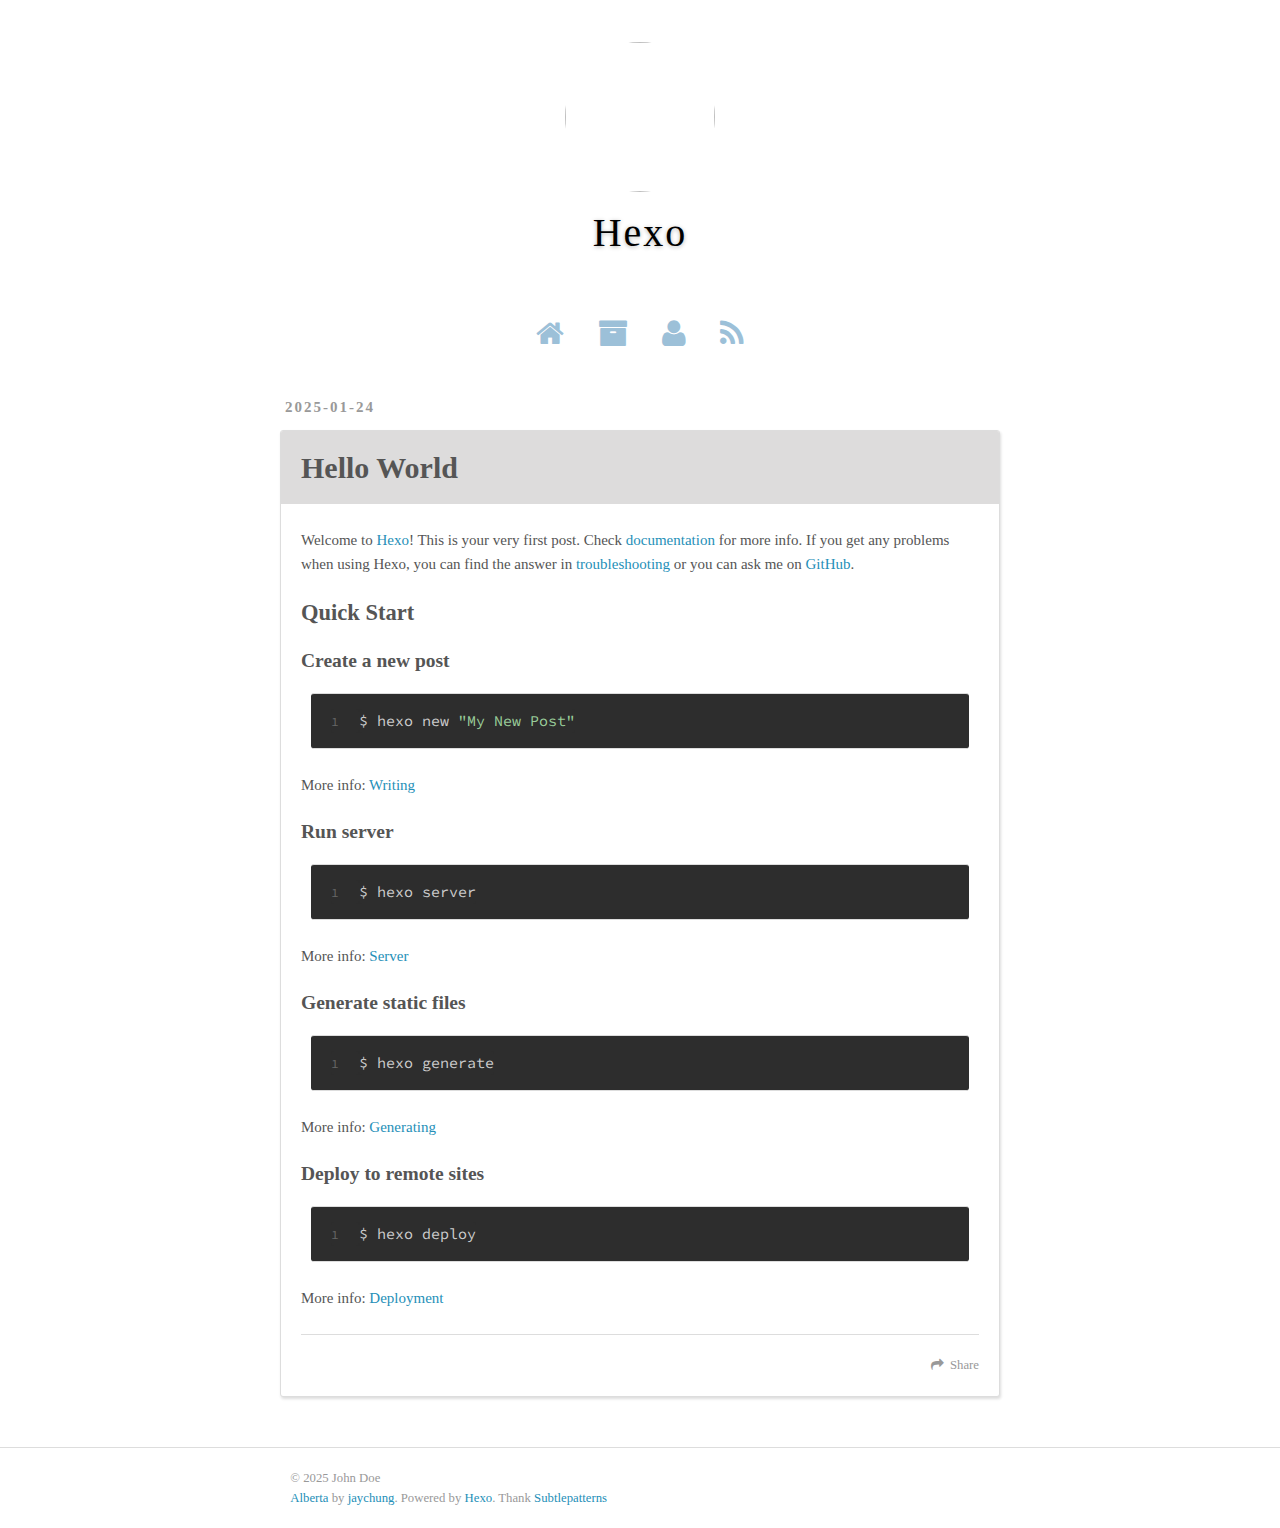
==== commit a5c8a3d1: "Site updated: 2025-01-25 11:22:22" ====
--- a/index.html
+++ b/index.html
@@ -1,118 +1,85 @@
-<!DOCTYPE HTML>
+<!DOCTYPE html>
 <html>
 <head>
   <meta charset="utf-8">
   
   <title>Hexo</title>
-  <meta name="author" content="John Doe">
+  <meta name="viewport" content="width=device-width, initial-scale=1, maximum-scale=1">
+  <meta property="og:type" content="website">
+<meta property="og:title" content="Hexo">
+<meta property="og:url" content="http://example.com/index.html">
+<meta property="og:site_name" content="Hexo">
+<meta property="og:locale" content="en_US">
+<meta property="article:author" content="John Doe">
+<meta name="twitter:card" content="summary">
+  
+    <link rel="alternative" href="/atom.xml" title="Hexo" type="application/atom+xml">
   
   
-  <meta name="viewport" content="width=device-width, initial-scale=1, maximum-scale=1">
+  <link href="//fonts.googleapis.com/css?family=Source+Code+Pro" rel="stylesheet" type="text/css">
+  <link href="//maxcdn.bootstrapcdn.com/font-awesome/4.2.0/css/font-awesome.min.css" rel="stylesheet">
+  
+<link rel="stylesheet" href="/css/style.css">
 
   
-  <meta property="og:site_name" content="Hexo"/>
-
+<meta name="generator" content="Hexo 7.3.0"></head>
+<body>
+  <div id="container">
+    <div id="wrap">
+      <header id="header">
+  <div id="overlay"></div>
+  <div id="header-outer" class="outer">
+    <div id="profile_img">
+      <img id="circle_img" src="holder.js/150x150" />
+    </div>
+    <div id="header-title" class="inner">
+      <h1 id="logo-wrap">
+        <a href="/" id="logo">Hexo</a>
+      </h1>
+      
+    </div>
+    <div id="header-menu">
+      <nav id="main-nav">
+        <ul>
+        
+          <li><a href="/"><i class="fa fa-home icon-setting"></i></a></li>
+        
+          <li><a href="/archives"><i class="fa fa-archive icon-setting"></i></a></li>
+        
+          <li><a href="/about"><i class="fa fa-user icon-setting"></i></a></li>
+        
+        
+          <li><a href="/atom.xml"><i class="fa fa-rss  icon-setting"></i></a></li>
+        
+        </ul>
+      </nav>
+    </div>
+  </div>
+</header>
+      <div class="outer">
+        <section id="main">
   
-    <meta property="og:image" content=""/>
+    <article id="post-hello-world" class="article article-type-post" itemscope itemprop="blogPost">
+  <div class="article-meta">
+    <a href="/2025/01/24/hello-world/" class="article-date">
+  <time datetime="2025-01-24T15:16:34.739Z" itemprop="datePublished">2025-01-24</time>
+</a>
+    
+  </div>
+  <div class="article-inner">
+    
+    
+      <header class="article-header">
+        
+  
+    <h1 itemprop="name">
+      <a class="article-title" href="/2025/01/24/hello-world/">Hello World</a>
+    </h1>
   
 
-  <link href="/favicon.ico" rel="icon">
-  <link rel="alternate" href="/atom.xml" title="Hexo" type="application/atom+xml">
-  
-<link rel="stylesheet" href="//netdna.bootstrapcdn.com/bootstrap/3.1.0/css/bootstrap.min.css">
-<link rel="stylesheet" href="//netdna.bootstrapcdn.com/font-awesome/4.0.3/css/font-awesome.css">
-<link rel="stylesheet" href="/css/style.css">
-
-  <script src="http://code.jquery.com/jquery-2.1.1.min.js"></script>
-  <!--[if lt IE 9]><script src="//html5shiv.googlecode.com/svn/trunk/html5.js"></script><![endif]-->
-  
-<script type="text/javascript">
-  var _gaq = _gaq || [];
-  _gaq.push(['_setAccount', 'UA-368771XX-X']);
-  _gaq.push(['_trackPageview']);
-
-  (function() {
-    var ga = document.createElement('script'); ga.type = 'text/javascript'; ga.async = true;
-    ga.src = ('https:' == document.location.protocol ? 'https://ssl' : 'http://www') + '.google-analytics.com/ga.js';
-    var s = document.getElementsByTagName('script')[0]; s.parentNode.insertBefore(ga, s);
-  })();
-</script>
-
-<meta name="generator" content="Hexo 7.3.0"></head>
-
-<body>
-  <header id="header" class='normal_mode'>
-    <nav id="main-nav">
-  <ul class='container'>
+      </header>
     
-      <li><a href="/">Home</a></li>
-    
-      <li><a href="/archives">Archives</a></li>
-    
-  </ul>
-  <div class="clearfix"></div>
-</nav>
-  </header>
-  <div id="content" class="container">
-    <div id="cover">
-	<div id="profile" alt="http://ww1.sinaimg.cn/large/6cea169fjw1edgyzma1xcj21kw16ohba.jpg">
-		<a href="/">
-			<div class="logo">
-				<img src="/logo.png" alt="Profile Picture">
-			</div>
-			<div id="title">Hexo</div>
-		</a>
-
-		
-		 <ul class="my-socials">
-  
-  <li>
-  	<a href="https://github.com/your_id" class="github" target="_blank">
-  		<i class="fa fa-github"></i>
-  	</a>
-  </li>
-  
-  <li>
-  	<a href="http://weibo.com/your_id" class="weibo" target="_blank">
-  		<i class="fa fa-weibo"></i>
-  	</a>
-  </li>
-  
- 
-</ul>
-	</div>
-</div>
-
-
-  <article class="post">
-  
-    <div class="gallery">
-  <div class="photoset">
-    
-      <img src="">
-    
-  </div>
-  <div class="control">
-    <div class="prev"></div>
-    <div class="next"></div>
-  </div>
-</div>
-  
-  <div class="post-content">
-    <header>
-      
-      <time datetime="2025-01-24T15:16:34.739Z"><a href="/2025/01/24/hello-world/">Fri, Jan 24 2025, 11:16:34 pm</a></time>
-
-  
-    <h1 class="title"><a href="/2025/01/24/hello-world/">Hello World</a></h1>
-  
-
-
-
-<div class="clear"></div>
-      
-    </header>
-    <div class="entry">
+    <div class="article-entry" itemprop="articleBody">
       
         <p>Welcome to <a target="_blank" rel="noopener" href="https://hexo.io/">Hexo</a>! This is your very first post. Check <a target="_blank" rel="noopener" href="https://hexo.io/docs/">documentation</a> for more info. If you get any problems when using Hexo, you can find the answer in <a target="_blank" rel="noopener" href="https://hexo.io/docs/troubleshooting.html">troubleshooting</a> or you can ask me on <a target="_blank" rel="noopener" href="https://github.com/hexojs/hexo/issues">GitHub</a>.</p>
 <h2 id="Quick-Start"><a href="#Quick-Start" class="headerlink" title="Quick Start"></a>Quick Start</h2><h3 id="Create-a-new-post"><a href="#Create-a-new-post" class="headerlink" title="Create a new post"></a>Create a new post</h3><figure class="highlight bash"><table><tr><td class="gutter"><pre><span class="line">1</span><br></pre></td><td class="code"><pre><span class="line">$ hexo new <span class="string">&quot;My New Post&quot;</span></span><br></pre></td></tr></table></figure>
@@ -130,126 +97,49 @@
 
       
     </div>
-    <footer>
+    <footer class="article-footer">
+      <a data-url="http://example.com/2025/01/24/hello-world/" data-id="cm6axpf9r0000awlh1i31byu2" class="article-share-link">Share</a>
       
-        <div class="alignleft">
-            <a href="/2025/01/24/hello-world/#more" class="more-link"><i class="fa fa-chevron-right"></i>Read More</a>
-        </div>
-        
-        
-          <div class="alignright"> 
-            <a href="http://example.com/2025/01/24/hello-world/#comment" class="comment-link">
-              <i class="fa fa-comments"></i><span class="ds-thread-count" data-thread-key="/2025/01/24/hello-world/">&nbsp;
-              </span>
-            </a>
-          </div>
-        
       
-      <div class="clearfix"></div>
     </footer>
   </div>
+  
 </article>
+
+
+  
+  
+</section>
+        
+      </div>
+      <footer id="footer">
+  
+  <div class="outer">
+    <div id="footer-info" class="inner">
+      &copy; 2025 John Doe<br>
+      <a href="https://github.com/ken8203/hexo-theme-alberta" target="_blank">Alberta</a> by <a href="http://jaychung.tw" target="_blank">jaychung</a>. Powered by <a href="http://hexo.io/" target="_blank">Hexo</a>. Thank <a href="http://subtlepatterns.com/" target="_blank">Subtlepatterns</a>
+    </div>
+  </div>
+</footer>
+    </div>
+    
+    
+
+<script src="//ajax.googleapis.com/ajax/libs/jquery/2.0.3/jquery.min.js"></script>
+<script src="//imsky.github.io/holder/holder.js"></script>
+
+  
+<link rel="stylesheet" href="/fancybox/jquery.fancybox.css">
+
+  
+<script src="/fancybox/jquery.fancybox.pack.js"></script>
 
 
 
 
-
-<nav id="pagination">
-  
-  
-  <div class="clearfix"></div>
-</nav>
+<script src="/js/script.js"></script>
 
 
-<script src="/js/jquery.anystretch.min.js"></script>
-<script src="/js/cover.js"></script>
-
-
-    <div class="clearfix"></div>
   </div>
-  <footer id="footer" class="inner"><div>
-  
-  &copy; 2025 John Doe
-  
-</div>
-Powered by <a href="http://zespia.tw/hexo/" title="Hexo" target="_blank" rel="noopener">Hexo</a> and <a href="http://pages.github.com/" title="GitHub Pages" target="_blank" rel="noopener">GitHub Pages</a>
-
-<div class="clearfix"></div></footer>
-  
-
-<script src="/js/jquery.imagesloaded.min.js"></script>
-<script src="/js/gallery.js"></script>
-<script src="//netdna.bootstrapcdn.com/bootstrap/3.1.0/js/bootstrap.min.js"></script>
-
-
-
-
-
-    <script type="text/javascript">
-        (function(){
-
-            $(window).scroll(function(){
-
-                var scrollTop = $(window).scrollTop();
-                if ( scrollTop >200 ){
-                    $("#main-nav").removeClass('normal_mode').addClass('top_mode');
-                } else{
-                    $("#main-nav").removeClass('top_mode').addClass('normal_mode');
-                }
-
-            });
-
-        })();
-    </script>
-
-
-
-  <link rel="stylesheet" href="/fancybox/jquery.fancybox.css" media="screen" type="text/css">
-  <script src="/fancybox/jquery.fancybox.pack.js"></script>
-  <script type="text/javascript">
-  (function($){
-    $('.fancybox').fancybox({
-      'titlePosition': 'inside'
-    });
-  })(jQuery);
-  </script>
-
-
-
-    
-    <script type="text/javascript">
-      var duoshuoQuery = {short_name:"your_id"};
-    (function() {
-      var ds = document.createElement('script');
-      ds.type = 'text/javascript';ds.async = true;
-      ds.src = 'http://static.duoshuo.com/embed.js';
-      ds.charset = 'UTF-8';
-      (document.getElementsByTagName('head')[0] 
-      || document.getElementsByTagName('body')[0]).appendChild(ds);
-    })();
-  </script>
-
-
-
-<script type="text/javascript">
-  
-  $(function(){
-
-    $('.title').hover(
-      function() {      
-        $(this).stop().animate(
-          {'marginLeft': '10px'}, 200
-        );   
-      }, 
-      function() {       
-        $(this).stop().animate({'marginLeft': '0px'}, 200);      
-      
-    });   
-
-  });
-
-</script>
-
-
 </body>
 </html>--- a/css/style.css
+++ b/css/style.css
@@ -1,405 +1,671 @@
-* {
-  margin: 0;
-  padding: 0;
-}
 body {
-  background: #fff;
-  color: #444;
-  font-family: "Helvetica Neue", "Helvetica", Arial, sans-serif;
-  font-size: 14px;
-  text-shadow: 0 0 1px transparent;
-}
-@media screen and (max-width: 600px) {
-  body {
-    font-size: 13px;
-  }
-}
+  width: 100%;
+}
+body:before,
+body:after {
+  content: "";
+  display: table;
+}
+body:after {
+  clear: both;
+}
+html,
+body,
+div,
+span,
+applet,
+object,
+iframe,
 h1,
 h2,
 h3,
 h4,
 h5,
-h6 {
-  font-family: "Lato", Helvetica Neue, Helvetica, Arial, sans-serif;
-}
-h1 {
-  font-size: 1.8em;
-}
-h2 {
-  font-size: 1.5em;
-}
-h3 {
-  font-size: 1.3em;
-}
-.fa {
+h6,
+p,
+blockquote,
+pre,
+a,
+abbr,
+acronym,
+address,
+big,
+cite,
+code,
+del,
+dfn,
+em,
+img,
+ins,
+kbd,
+q,
+s,
+samp,
+small,
+strike,
+strong,
+sub,
+sup,
+tt,
+var,
+dl,
+dt,
+dd,
+ol,
+ul,
+li,
+fieldset,
+form,
+label,
+legend,
+table,
+caption,
+tbody,
+tfoot,
+thead,
+tr,
+th,
+td {
+  margin: 0;
+  padding: 0;
+  border: 0;
+  outline: 0;
+  font-weight: inherit;
+  font-style: inherit;
+  font-family: inherit;
+  font-size: 100%;
+  vertical-align: baseline;
+}
+body {
+  line-height: 1;
+  color: #000;
+  background: #fff;
+}
+ol,
+ul {
+  list-style: none;
+}
+table {
+  border-collapse: separate;
+  border-spacing: 0;
+  vertical-align: middle;
+}
+caption,
+th,
+td {
+  text-align: left;
+  font-weight: normal;
+  vertical-align: middle;
+}
+a img {
+  border: none;
+}
+input,
+button {
+  margin: 0;
+  padding: 0;
+}
+input::-moz-focus-inner,
+button::-moz-focus-inner {
+  border: 0;
+  padding: 0;
+}
+@font-face {
+  font-family: FontAwesome;
+  font-style: normal;
+  font-weight: normal;
+  src: url("fonts/fontawesome-webfont.eot?v=#4.0.3");
+  src: url("fonts/fontawesome-webfont.eot?#iefix&v=#4.0.3") format("embedded-opentype"), url("fonts/fontawesome-webfont.woff?v=#4.0.3") format("woff"), url("fonts/fontawesome-webfont.ttf?v=#4.0.3") format("truetype"), url("fonts/fontawesome-webfont.svg#fontawesomeregular?v=#4.0.3") format("svg");
+}
+html,
+body,
+#container {
+  height: 100%;
+}
+body {
+  background: url("/body.png");
+  background-repeat: repeat;
+  font: 15px "Apple LiGothic Medium", "Microsoft JhengHei";
+  -webkit-text-size-adjust: 100%;
+}
+.outer {
+  max-width: 720px;
+  margin: 0px auto;
+  padding: 0 20px;
+}
+.outer:before,
+.outer:after {
+  content: "";
+  display: table;
+}
+.outer:after {
+  clear: both;
+}
+.inner {
   display: inline;
-}
-a {
-  text-decoration: none;
-  color: #258fb8;
-}
-a:hover {
-  text-decoration: underline;
-}
-p {
-  text-indent: 2em;
-}
+  float: left;
+  width: 97.14285714285714%;
+  margin: 0 1.428571428571429%;
+}
+.left,
 .alignleft {
   float: left;
 }
+.right,
 .alignright {
   float: right;
 }
-.clearfix {
-  zoom: 1;
-}
-.clearfix:before,
-.clearfix:after {
-  content: "";
-  display: table;
-}
-.clearfix:after {
+.clear {
   clear: both;
 }
-@media screen and (min-width: 1200px) {
-  .container {
-    width: 800px;
-  }
-}
-.jiathis_style * {
-  -webkit-box-sizing: content-box;
-  -moz-box-sizing: content-box;
-  box-sizing: content-box;
-  -webkit-box-sizing: content-box;
-  -moz-box-sizing: content-box;
-  -webkit-box-sizing: content-box;
-  -moz-box-sizing: content-box;
-  box-sizing: content-box;
-}
-.categories,
-.tags {
+#container {
   position: relative;
-  margin-bottom: 5px;
-}
-.categories a,
-.tags a,
-.categories i,
-.tags i {
-  color: #777;
-}
-.categories a:hover,
-.tags a:hover {
-  color: #258fb8;
-  text-decoration: none;
-}
-#header {
-  text-shadow: 0 0 1px #fff;
-  margin-top: 0px;
-}
-#header a {
-  color: #999;
-}
-#header a:hover {
-  color: #258fb8;
-  text-decoration: none;
-}
-#header h1 {
-  font-weight: normal;
-  font-size: 2.5em;
-  line-height: 1;
-}
-#header h2 {
-  font-weight: normal;
-  font-size: 0.9em;
-  line-height: 1;
-  margin-top: 10px;
-}
-#header #main-nav {
-  border-top: 1px solid #ddd;
-  border-bottom: 1px solid #ddd;
-  font-family: "Lato", Helvetica Neue, Helvetica, Arial, sans-serif;
-  line-height: 2.5em;
-}
-#header #main-nav.top_mode {
-  position: fixed;
-  top: 0px;
-  left: 0px;
-  right: 0px;
-  z-index: 5000;
-  background-color: #fff;
-}
-#header #main-nav ul {
-  list-style: none;
-  margin-bottom: 0;
-}
-#header #main-nav ul li {
-  display: inline-block;
-  padding: 3px 0px;
-  margin-right: 10%;
-}
-#header #main-nav ul li a {
-  color: #333;
-  font-size: 16px;
-}
-#header #main-nav ul li a:hover {
-  color: #258fb8;
-}
-article {
-  margin: 20px 0 40px 0;
-}
-article.page {
-  padding-left: 20px;
-}
-article.page .icon {
-  display: none;
-}
-article.post .icon:before {
-  content: '\f016';
-}
-article.photo .icon:before {
-  content: '\f030';
-}
-article.link .icon:before {
-  content: '\f0c1';
-}
-article.link .title a:after {
-  content: '\f08e';
-  color: #777;
-  font: 12px font-icon;
-  padding-left: 10px;
-  vertical-align: super;
-}
-article .post-content {
-  position: relative;
-}
-article .gallery {
+}
+.mobile-nav-on {
   overflow: hidden;
-  position: relative;
-}
-article .gallery:hover .control {
-  opacity: 1;
-  -ms-filter: none;
-  filter: none;
-}
-article .gallery img {
-  min-width: 100%;
-  max-width: 100%;
-  height: auto;
+}
+#wrap {
+  height: 100%;
+  width: 100%;
   position: absolute;
   top: 0;
   left: 0;
+  -webkit-transition: 0.2s ease-out;
+  -moz-transition: 0.2s ease-out;
+  -ms-transition: 0.2s ease-out;
+  transition: 0.2s ease-out;
+  z-index: 1;
+  background: url("/body.png");
+}
+.mobile-nav-on #wrap {
+  left: 280px;
+}
+.article-date,
+.archive-year {
+  text-decoration: none;
+  text-transform: uppercase;
+  letter-spacing: 2px;
+  color: #999;
+  margin-bottom: 1em;
+  margin-left: 5px;
+  line-height: 1em;
+  text-shadow: 0 1px #fff;
+  font-weight: bold;
+}
+.article-category-link {
+  text-decoration: none;
+  text-transform: uppercase;
+  letter-spacing: 2px;
+  color: #fff;
+  margin-bottom: 1em;
+  margin-left: 5px;
+  line-height: 1em;
+  font-size: 13px;
+  font-weight: none;
+}
+.article-inner,
+.archive-article-inner {
+  background: #fff;
+  -webkit-box-shadow: 1px 2px 3px #ddd;
+  box-shadow: 1px 2px 3px #ddd;
+  border: 1px solid #ddd;
+  border-radius: 3px;
+}
+.article-entry h1 {
+  font-size: 2em;
+}
+.article-entry h2 {
+  font-size: 1.5em;
+}
+.article-entry h3 {
+  font-size: 1.3em;
+}
+.article-entry h4 {
+  font-size: 1.2em;
+}
+.article-entry h5 {
+  font-size: 1em;
+}
+.article-entry h6 {
+  font-size: 1em;
+  color: #999;
+}
+.article-entry hr {
+  border: 1px dashed #ddd;
+}
+.article-entry strong {
+  font-weight: bold;
+}
+.article-entry em,
+.article-entry cite {
+  font-style: italic;
+}
+.article-entry sup,
+.article-entry sub {
+  font-size: 0.75em;
+  line-height: 0;
+  position: relative;
+  vertical-align: baseline;
+}
+.article-entry sup {
+  top: -0.5em;
+}
+.article-entry sub {
+  bottom: -0.2em;
+}
+.article-entry small {
+  font-size: 0.85em;
+}
+.article-entry acronym,
+.article-entry abbr {
+  border-bottom: 1px dotted;
+}
+.article-entry ul,
+.article-entry ol,
+.article-entry dl {
+  margin: 0 20px;
+  line-height: 1.6em;
+}
+.article-entry ul ul,
+.article-entry ol ul,
+.article-entry ul ol,
+.article-entry ol ol {
+  margin-top: 0;
+  margin-bottom: 0;
+}
+.article-entry ul {
+  list-style: disc;
+}
+.article-entry ol {
+  list-style: decimal;
+}
+.article-entry dt {
+  font-weight: bold;
+}
+#header {
+  height: 350px;
+  position: relative;
+}
+#header:before,
+#header:after {
+  content: "";
+  position: absolute;
+  left: 0;
+  right: 0;
+  height: 40px;
+}
+#header:before {
+  top: 0;
+}
+#header:after {
+  bottom: 0;
+}
+#overlay {
+  width: 100%;
+  height: 120px;
+  background: url("/header.png");
+  background-size: cover;
+  background-attachment: fixed;
+  margin: 0 auto;
+  padding: 0;
+}
+#profile_img {
+  text-align: center;
+}
+#circle_img {
+  width: 150px;
+  height: 150px;
+  border: 2px solid #fff;
+  border-radius: 150px;
+  -webkit-border-radius: 150px;
+  -moz-border-radius: 150px;
+}
+#header-outer {
+  height: 100%;
+  top: -80px;
+  position: relative;
+}
+#header-title {
+  text-align: center;
+  position: absolute;
+  top: 55%;
+  left: 0px;
+  margin-top: -20px;
+}
+#header-inner {
+  text-align: center;
+  position: relative;
+  width: 100%;
+  top: 20%;
+  left: 0px;
+}
+#header-menu {
+  width: 100%;
+  position: relative;
+  top: 35%;
+  z-index: 2;
+}
+#logo,
+#subtitle {
+  text-decoration: none;
+  color: #000;
+  font-weight: 300;
+  text-shadow: 0 1px 4px rgba(0,0,0,0.3);
+}
+#logo {
+  font-size: 40px;
+  line-height: 40px;
+  letter-spacing: 2px;
+}
+#subtitle {
+  font-size: 16px;
+  line-height: 16px;
+  letter-spacing: 1px;
+}
+#subtitle-wrap {
+  margin-top: 16px;
+}
+#main-nav {
+  text-align: center;
+}
+#main-nav ul li {
+  display: inline-block;
+}
+.icon-setting {
+  color: #5c97bf;
+  font-size: 30px;
+  padding: 0px 15px;
+  cursor: pointer;
+  opacity: 0.6;
+}
+.icon-setting:hover {
+  opacity: 1;
+}
+.nav-icon,
+.main-nav-link {
+  display: inline-block;
+  color: #000;
+  opacity: 0.6;
+  text-decoration: none;
+  text-shadow: 0 1px rgba(0,0,0,0.2);
+  -webkit-transition: opacity 0.2s;
+  -moz-transition: opacity 0.2s;
+  -ms-transition: opacity 0.2s;
+  transition: opacity 0.2s;
+  padding: 20px 15px;
+}
+.nav-icon:hover,
+.main-nav-link:hover {
+  opacity: 1;
+}
+.nav-icon {
+  font-family: FontAwesome;
+  text-align: center;
+  font-size: 20px;
+  width: 15px;
+  height: 15px;
+  padding: 20px 15px;
+  cursor: pointer;
+}
+.main-nav-link {
+  font-weight: 300;
+  letter-spacing: 1px;
+}
+@media screen and (max-width: 479px) {
+  .main-nav-link {
+    display: none;
+  }
+}
+#main-nav-toggle {
+  display: none;
+}
+#main-nav-toggle:before {
+  content: "\f0c9";
+}
+@media screen and (max-width: 479px) {
+  #main-nav-toggle {
+    display: block;
+  }
+}
+#nav-search-btn:before {
+  content: "\f002";
+}
+#search-form-wrap {
+  position: absolute;
+  top: 15px;
+  width: 150px;
+  height: 30px;
+  right: -150px;
   opacity: 0;
-  -ms-filter: "progid:DXImageTransform.Microsoft.Alpha(Opacity=0)";
-  filter: alpha(opacity=0);
-}
-article .gallery .control {
-  opacity: 0;
-  -ms-filter: "progid:DXImageTransform.Microsoft.Alpha(Opacity=0)";
-  filter: alpha(opacity=0);
-  -webkit-transition: 0.3s;
-  -moz-transition: 0.3s;
-  -o-transition: 0.3s;
-  -ms-transition: 0.3s;
-  transition: 0.3s;
-}
-article .gallery .prev,
-article .gallery .next {
+  -webkit-transition: 0.2s ease-out;
+  -moz-transition: 0.2s ease-out;
+  -ms-transition: 0.2s ease-out;
+  transition: 0.2s ease-out;
+}
+#search-form-wrap.on {
+  opacity: 1;
+  right: 0;
+}
+@media screen and (max-width: 479px) {
+  #search-form-wrap {
+    width: 100%;
+    right: -100%;
+  }
+}
+.search-form {
   position: absolute;
   top: 0;
-  width: 50%;
-  height: 100%;
+  left: 0;
+  right: 0;
+  background: #fff;
+  padding: 5px 15px;
+  border-radius: 15px;
+  -webkit-box-shadow: 0 0 10px rgba(0,0,0,0.3);
+  box-shadow: 0 0 10px rgba(0,0,0,0.3);
+}
+.search-form-input {
+  border: none;
+  background: none;
+  color: #555;
+  width: 100%;
+  font: 13px "Apple LiGothic Medium", "Microsoft JhengHei";
+  outline: none;
+}
+.search-form-input::-webkit-search-results-decoration,
+.search-form-input::-webkit-search-cancel-button {
+  -webkit-appearance: none;
+}
+.search-form-submit {
+  position: absolute;
+  top: 50%;
+  right: 10px;
+  margin-top: -7px;
+  font: 13px FontAwesome;
+  border: none;
+  background: none;
+  color: #bbb;
   cursor: pointer;
 }
-article .gallery .prev:before,
-article .gallery .next:before {
-  position: absolute;
-  font: 24px/1 font-icon;
-  text-align: center;
-  width: 24px;
-  text-shadow: 0 0 15px rgba(0,0,0,0.5);
-  color: #fff;
-  margin-top: -12px;
-  top: 50%;
-}
-article .gallery .prev {
-  left: 0;
-}
-article .gallery .prev:before {
-  content: '\f053';
-  left: 10px;
-}
-article .gallery .next {
-  right: 0;
-}
-article .gallery .next:before {
-  content: '\f054';
-  right: 10px;
-}
-article header .icon {
-  width: 32px;
-  height: 32px;
-  margin-right: 25px;
-  position: absolute;
-  top: 20px;
-  left: 20px;
+.search-form-submit:hover,
+.search-form-submit:focus {
+  color: #777;
+}
+.article {
+  margin: 50px 0;
+}
+.article-inner {
+  overflow: hidden;
+}
+.article-meta:before,
+.article-meta:after {
+  content: "";
+  display: table;
+}
+.article-meta:after {
+  clear: both;
+}
+.article-date {
+  float: left;
+}
+.article-category {
+  float: left;
+  line-height: 1em;
+  color: #ccc;
+  text-shadow: 0 1px #fff;
+  margin-left: 8px;
+}
+.article-category:before {
+  content: "\2022";
+}
+.article-category-link {
+  padding: 2px;
+  background-color: #777;
+  border-style: solid;
+  border-color: #ddd;
+  border-width: 1px 0;
+  border-radius: 3px;
+}
+.article-header {
+  padding: 20px;
+  background-color: #dddcdc;
+}
+.article-title {
+  text-decoration: none;
+  font-size: 2em;
+  font-weight: bold;
+  color: #555;
+  line-height: 1.1em;
+  -webkit-transition: color 0.2s;
+  -moz-transition: color 0.2s;
+  -ms-transition: color 0.2s;
+  transition: color 0.2s;
+}
+a.article-title:hover {
   color: #258fb8;
 }
-@media screen and (max-width: 600px) {
-  article header .icon {
-    display: none;
-  }
-}
-article header .icon:before {
-  position: absolute;
-  font: 32px font-icon;
-  top: 0;
-  left: 0;
-  width: 32px;
-  text-align: center;
-}
-article header time {
-  color: #777;
-  font: 0.9em "Lato", Helvetica Neue, Helvetica, Arial, sans-serif;
-  margin-bottom: 5px;
+.article-entry {
+  color: #555;
+  padding: 0 20px;
+}
+.article-entry:before,
+.article-entry:after {
+  content: "";
+  display: table;
+}
+.article-entry:after {
+  clear: both;
+}
+.article-entry p,
+.article-entry table {
+  line-height: 1.6em;
+  margin: 1.6em 0;
+}
+.article-entry h1,
+.article-entry h2,
+.article-entry h3,
+.article-entry h4,
+.article-entry h5,
+.article-entry h6 {
+  font-weight: bold;
+}
+.article-entry h1,
+.article-entry h2,
+.article-entry h3,
+.article-entry h4,
+.article-entry h5,
+.article-entry h6 {
+  line-height: 1.1em;
+  margin: 1.1em 0;
+}
+.article-entry a {
+  color: #258fb8;
+  text-decoration: none;
+}
+.article-entry a:hover {
+  text-decoration: underline;
+}
+.article-entry ul,
+.article-entry ol,
+.article-entry dl {
+  margin-top: 1.6em;
+  margin-bottom: 1.6em;
+}
+.article-entry img,
+.article-entry video {
+  max-width: 80%;
+  height: auto;
   display: block;
-  line-height: 1;
-}
-article header .title {
-  font-weight: normal;
-  font-size: 35px;
-  margin: 10px 0px;
-  color: #258fb8;
-}
-article header .title a {
-  color: #258fb8;
-}
-article header .title a:hover {
-  color: #258fb8;
-  text-decoration: none;
-}
-article .entry {
-  text-align: justify;
-  line-height: 1.6;
-  font-size: 16px;
-}
-article .entry p,
-article .entry blockquote,
-article .entry ul,
-article .entry ol,
-article .entry dl,
-article .entry table,
-article .entry iframe,
-article .entry h3,
-article .entry h4,
-article .entry h5,
-article .entry h6,
-article .entry .video-container {
-  margin-top: 15px;
-}
-article .entry p {
-  margin: 20px 0;
-  font-size: 16px;
-  line-height: 25px;
-}
-article .entry blockquote {
-  border-top: 1px solid #ddd;
-  border-bottom: 1px solid #ddd;
-  font-style: italic;
-  font-family: "Georgia", serif;
-  font-size: 1.2em;
-  padding: 0 30px 15px;
-  text-align: center;
-}
-article .entry blockquote footer {
-  border-top: none;
-  font-size: 0.8em;
-  line-height: 1;
-  margin: 20px 0 0;
-  padding-top: 0;
-}
-article .entry blockquote footer cite:before {
-  content: '—';
-  color: #ccc;
-  padding: 0 0.5em;
-}
-article .entry code,
-article .entry pre {
-  font-family: Monaco, Menlo, Consolas, Courier New, monospace;
-}
-article .entry code {
-  background: #eee;
-  color: #666;
-  padding: 0 5px;
-  margin: 0 2px;
-  font-size: 0.9em;
+  margin: auto;
   border: 1px solid #ddd;
   border-radius: 3px;
-}
-article .entry pre {
-  background: #eee;
-  border: 1px solid #ddd;
-  margin-top: 15px;
-  overflow: auto;
-  padding: 7px 15px;
-  border-radius: 2px;
-}
-article .entry pre code {
-  background: none;
-  padding: 0;
+  -webkit-box-shadow: 2px 2px 4px #bbb;
+  box-shadow: 2px 2px 4px #bbb;
+  -webkit-border-radius: 3px;
+  -webkit-box-shadow: 2px 2px 4px #bbb;
+}
+.article-entry iframe {
+  border: none;
+}
+.article-entry table {
+  width: 100%;
+  border-collapse: collapse;
+  border-spacing: 0;
+}
+.article-entry th {
+  font-weight: bold;
+  border-bottom: 3px solid #ddd;
+  padding-bottom: 0.5em;
+}
+.article-entry td {
+  border-bottom: 1px solid #ddd;
+  padding: 10px 0;
+}
+.article-entry blockquote {
+  font-family: "Apple LiGothic Medium", "Microsoft JhengHei";
+  background: #f9f9f9;
+  border-left: 10px solid #a2ded0;
+  margin: 1.6em 20px;
+  padding: 0.1em 10px;
+}
+.article-entry blockquote footer {
+  font-size: 15px;
+  margin: 1.6em 0;
+  font-family: "Apple LiGothic Medium", "Microsoft JhengHei";
+}
+.article-entry blockquote footer cite:before {
+  content: "—";
+  padding: 0 0.5em;
+}
+.article-entry .pullquote {
+  text-align: left;
+  width: 45%;
   margin: 0;
-  border: none;
-  border-radius: 0;
-}
-article .entry ul,
-article .entry ol,
-article .entry dl {
-  margin-left: 20px;
-}
-article .entry ul ul,
-article .entry ol ul,
-article .entry dl ul,
-article .entry ul ol,
-article .entry ol ol,
-article .entry dl ol,
-article .entry ul dl,
-article .entry ol dl,
-article .entry dl dl {
-  margin-top: 0;
-}
-article .entry h1,
-article .entry h2 {
-  padding-bottom: 10px;
-  margin-top: 20px;
-}
-article .entry img,
-article .entry video {
-  max-width: 100%;
-  height: auto;
-  border: none;
-}
-article .entry iframe {
-  border: none;
-}
-article .entry .caption {
+}
+.article-entry .pullquote.left {
+  margin-left: 0.5em;
+  margin-right: 1em;
+}
+.article-entry .pullquote.right {
+  margin-right: 0.5em;
+  margin-left: 1em;
+}
+.article-entry .caption {
+  color: #999;
   display: block;
-  margin: 5px 0;
-  color: #777;
+  font-size: 0.9em;
+  margin-top: 0.5em;
   position: relative;
-  font-size: 0.9em;
-}
-article .entry .caption i {
-  margin-right: 10px;
-}
-article .entry .video-container {
+  text-align: center;
+}
+.article-entry .video-container {
   position: relative;
-  padding-bottom: 56.25%;
-  padding-top: 30px;
+  padding-top: 56.25%;
   height: 0;
   overflow: hidden;
 }
-article .entry .video-container iframe,
-article .entry .video-container object,
-article .entry .video-container embed {
+.article-entry .video-container iframe,
+.article-entry .video-container object,
+.article-entry .video-container embed {
   position: absolute;
   top: 0;
   left: 0;
@@ -407,431 +673,608 @@
   height: 100%;
   margin-top: 0;
 }
-article .entry .pullquote {
+.article-more-link a {
+  display: inline-block;
+  line-height: 1em;
+  color: #999;
+  text-decoration: none;
+}
+.article-more-link a:hover {
+  color: #cf000f;
+  text-decoration: none;
+}
+.article-footer {
+  font-size: 0.85em;
+  line-height: 1.6em;
+  border-top: 1px solid #ddd;
+  padding-top: 1.6em;
+  margin: 0 20px 20px;
+}
+.article-footer:before,
+.article-footer:after {
+  content: "";
+  display: table;
+}
+.article-footer:after {
+  clear: both;
+}
+.article-footer a {
+  color: #999;
+  text-decoration: none;
+}
+.article-footer a:hover {
+  color: #555;
+}
+.article-tag-list-item {
+  float: left;
+  margin-right: 10px;
+}
+.article-tag-list-link:before {
+  content: "#";
+}
+.article-comment-link {
   float: right;
-  border: none;
-  padding: 0;
-  margin: 1em 0 0.5em 1.5em;
-  text-align: left;
-  width: 45%;
-  font-size: 1.5em;
-}
-article #profile {
-  padding: 30px 0;
-  background: #f9f9f9;
-  border-bottom: 1px solid #ddd;
-  color: #666;
-}
-article footer {
-  margin-top: 15px;
-  padding-top: 10px;
-  color: #777;
-  font-size: 0.9em;
-  line-height: 16px;
+}
+.article-comment-link:before {
+  content: "\f075";
+  font-family: FontAwesome;
+  padding-right: 8px;
+}
+.article-share-link {
+  cursor: pointer;
+  float: right;
+  margin-left: 20px;
+}
+.article-share-link:before {
+  content: "\f064";
+  font-family: FontAwesome;
+  padding-right: 6px;
+}
+#article-nav {
   position: relative;
-  min-height: 16px;
-}
-article footer a {
-  color: #777;
-}
-article footer a:hover {
-  color: #258fb8;
-  text-decoration: none;
-}
-article footer a:before {
-  padding-right: 10px;
-  vertical-align: middle;
-}
-article footer .categories,
-article footer .tags {
-  position: relative;
-  margin: 5px 0;
-}
-.more-link .fa {
-  margin-right: 5px;
-}
-.comment-link .fa {
-  margin-right: 5px;
-}
-#comment {
-  background: #fff;
-  margin-bottom: 50px;
-}
-#comment .title {
-  font-weight: normal;
-  margin-bottom: 15px;
-}
-#pagination a {
-  display: block;
-  padding: 5px 10px;
-  background: #ddd;
-  color: #777;
-  font-family: "Lato", Helvetica Neue, Helvetica, Arial, sans-serif;
-  text-shadow: 0 0 1px #fff;
-  margin: 10px 0;
-}
-#pagination a:hover {
-  background: #258fb8;
-  color: #fff;
-  text-decoration: none;
-  text-shadow: none;
-}
-#pagination .prev .fa {
-  margin-right: 5px;
-}
-#pagination .next .fa {
-  margin-left: 5px;
-}
-#cover {
-  height: 250px;
-  background: #f9f9f9;
-  text-align: center;
-  center: fixed;
-  -moz-background-size: cover;
-  -webkit-background-size: cover;
-  -o-background-size: cover;
-  background-size: cover;
-}
-#cover #profile {
-  padding-top: 60px;
-}
-#cover #profile a {
-  font-size: 18px;
-  color: #333;
-  text-transform: uppercase;
-}
-#cover #profile .logo {
-  margin-bottom: 10px;
-}
-#cover #profile .logo img {
-  -webkit-border-radius: 50%;
-  border-radius: 50%;
-  -moz-border-radius: 50%;
-  -webkit-border-radius: 50%;
-  width: 100px;
-  height: 100px;
-  -webkit-box-shadow: 0 0 1px #fff;
-  box-shadow: 0 0 1px #fff;
-}
-#cover #profile .my-socials {
-  display: inline-block;
-  list-style: none;
-  margin: 0 auto;
-}
-#cover #profile .my-socials li {
-  float: left;
-  width: 30px;
-  margin: 5px;
-}
-#cover #profile .my-socials li a {
-  background: #cd5c5c;
-  text-decoration: none;
-  display: block;
-  text-align: center;
-  width: 30px;
-  height: 30px;
-  border-radius: 30px;
-  color: #fff;
-}
-#cover #profile .my-socials li a:hover {
-  color: #fff;
-  -webkit-box-shadow: 0 0 10px rgba(0,0,0,0.5);
-  box-shadow: 0 0 10px rgba(0,0,0,0.5);
-}
-#cover #profile .my-socials li .weibo {
-  background-color: #e20021;
-}
-#cover #profile .my-socials li .github {
-  background-color: #333;
-}
-#cover #profile .my-socials li .twitter {
-  background-color: #00b6f3;
-}
-#cover #profile .my-socials li .email {
-  background-color: #ffd700;
-}
-#cover #profile .my-socials li i {
-  font-size: 18px;
-  font-style: normal;
-  line-height: 30px;
-  margin: 0;
-}
-.archive-title {
-  color: #777;
-  font-weight: normal;
-  margin-bottom: 30px;
-  text-shadow: 0 0 1px #fff;
-}
-.archive-title .fa {
-  padding-right: 15px;
-}
-.archive {
-  border-bottom: 1px solid #ddd;
-  margin-bottom: 50px;
-}
-.archive article {
-  -webkit-box-shadow: none;
-  box-shadow: none;
-}
-.archive article .post-content {
-  margin-bottom: 0;
-}
-#sidebar {
-  width: 270px;
-  line-height: 1.8em;
-}
-@media screen and (max-width: 900px) {
-  #sidebar {
-    float: none;
-    width: 100%;
-  }
-}
-#sidebar .widget {
-  background: #fff;
-  -webkit-box-shadow: 0px 1px 3px #636262;
-  box-shadow: 0px 1px 3px #636262;
-  margin-bottom: 30px;
-  word-wrap: break-word;
-}
-#sidebar .widget .title {
-  padding: 15px 20px;
-  font-size: 1em;
-  border-bottom: 1px solid #ddd;
-  font-weight: normal;
-}
-#sidebar .widget .entry {
-  font-size: 0.9em;
-  padding: 15px 20px;
-}
-#sidebar .widget ul,
-#sidebar .widget ol,
-#sidebar .widget dl {
-  list-style: none;
-}
-#sidebar .widget ul ul,
-#sidebar .widget ol ul,
-#sidebar .widget dl ul,
-#sidebar .widget ul ol,
-#sidebar .widget ol ol,
-#sidebar .widget dl ol,
-#sidebar .widget ul dl,
-#sidebar .widget ol dl,
-#sidebar .widget dl dl {
-  list-style: disc;
-  margin-left: 20px;
-}
-#sidebar .search {
-  margin-bottom: 30px;
-  -webkit-box-shadow: 0px 1px 3px #636262;
-  box-shadow: 0px 1px 3px #636262;
-}
-#sidebar .search input {
-  background: #fff;
-  font-family: "Lato", Helvetica Neue, Helvetica, Arial, sans-serif;
-  font-style: italic;
-  font-size: 1em;
-  padding: 10px 15px;
-  border: 1px solid #ddd;
-  width: 100%;
+}
+#article-nav:before,
+#article-nav:after {
+  content: "";
+  display: table;
+}
+#article-nav:after {
+  clear: both;
+}
+@media screen and (min-width: 768px) {
+  #article-nav {
+    margin: 50px 0;
+  }
+  #article-nav:before {
+    width: 8px;
+    height: 8px;
+    position: absolute;
+    top: 50%;
+    left: 50%;
+    margin-top: -4px;
+    margin-left: -4px;
+    content: "";
+    border-radius: 50%;
+    background: #ddd;
+    -webkit-box-shadow: 0 1px 2px #fff;
+    box-shadow: 0 1px 2px #fff;
+  }
+}
+.article-nav-link-wrap {
+  text-decoration: none;
+  text-shadow: 0 1px #fff;
+  color: #999;
   -webkit-box-sizing: border-box;
   -moz-box-sizing: border-box;
   box-sizing: border-box;
-  color: #777;
-}
-#sidebar .search input:focus {
-  color: #444;
-}
-#sidebar .tag small {
-  margin-left: 15px;
-  color: #777;
-}
-#sidebar .tag small:before {
-  content: '(';
-}
-#sidebar .tag small:after {
-  content: ')';
-}
-#sidebar .twitter li {
-  border-bottom: 1px solid #ddd;
+  margin-top: 50px;
+  text-align: center;
+  display: block;
+}
+.article-nav-link-wrap:hover {
+  color: #555;
+}
+@media screen and (min-width: 768px) {
+  .article-nav-link-wrap {
+    width: 50%;
+    margin-top: 0;
+  }
+}
+@media screen and (min-width: 768px) {
+  #article-nav-newer {
+    float: left;
+    text-align: right;
+    padding-right: 20px;
+  }
+}
+@media screen and (min-width: 768px) {
+  #article-nav-older {
+    float: right;
+    text-align: left;
+    padding-left: 20px;
+  }
+}
+.article-nav-caption {
+  text-transform: uppercase;
+  letter-spacing: 2px;
+  color: #ddd;
+  line-height: 1em;
+  font-weight: bold;
+}
+#article-nav-newer .article-nav-caption {
+  margin-right: -2px;
+}
+.article-nav-title {
+  font-size: 0.85em;
+  line-height: 1.6em;
+  margin-top: 0.5em;
+}
+.article-share-box {
+  position: absolute;
+  display: none;
+  background: #fff;
+  -webkit-box-shadow: 1px 2px 10px rgba(0,0,0,0.2);
+  box-shadow: 1px 2px 10px rgba(0,0,0,0.2);
+  border-radius: 3px;
+  margin-left: -145px;
+  overflow: hidden;
+  z-index: 1;
+}
+.article-share-box.on {
+  display: block;
+}
+.article-share-input {
+  width: 100%;
+  background: none;
+  -webkit-box-sizing: border-box;
+  -moz-box-sizing: border-box;
+  box-sizing: border-box;
+  font: 14px "Apple LiGothic Medium", "Microsoft JhengHei";
+  padding: 0 15px;
+  color: #555;
+  outline: none;
+  border: 1px solid #ddd;
+  border-radius: 3px 3px 0 0;
+  height: 36px;
+  line-height: 36px;
+}
+.article-share-links {
+  background: url("/body.png");
+}
+.article-share-links:before,
+.article-share-links:after {
+  content: "";
+  display: table;
+}
+.article-share-links:after {
+  clear: both;
+}
+.article-share-twitter,
+.article-share-facebook,
+.article-share-pinterest,
+.article-share-google {
+  width: 50px;
+  height: 36px;
+  display: block;
+  float: left;
+  position: relative;
+  color: #999;
+  text-shadow: 0 1px #fff;
+}
+.article-share-twitter:before,
+.article-share-facebook:before,
+.article-share-pinterest:before,
+.article-share-google:before {
+  font-size: 20px;
+  font-family: FontAwesome;
+  width: 20px;
+  height: 20px;
+  position: absolute;
+  top: 50%;
+  left: 50%;
+  margin-top: -10px;
+  margin-left: -10px;
+  text-align: center;
+}
+.article-share-twitter:hover,
+.article-share-facebook:hover,
+.article-share-pinterest:hover,
+.article-share-google:hover {
+  color: #fff;
+}
+.article-share-twitter:before {
+  content: "\f099";
+}
+.article-share-twitter:hover {
+  background: #00aced;
+  text-shadow: 0 1px #008abe;
+}
+.article-share-facebook:before {
+  content: "\f09a";
+}
+.article-share-facebook:hover {
+  background: #3b5998;
+  text-shadow: 0 1px #2f477a;
+}
+.article-share-pinterest:before {
+  content: "\f0d2";
+}
+.article-share-pinterest:hover {
+  background: #cb2027;
+  text-shadow: 0 1px #a21a1f;
+}
+.article-share-google:before {
+  content: "\f0d5";
+}
+.article-share-google:hover {
+  background: #dd4b39;
+  text-shadow: 0 1px #be3221;
+}
+.article-gallery {
+  background: #000;
+  position: relative;
+}
+.article-gallery-photos {
+  position: relative;
+  overflow: hidden;
+}
+.article-gallery-img {
+  display: none;
+  max-width: 100%;
+}
+.article-gallery-img:first-child {
+  display: block;
+}
+.article-gallery-img.loaded {
+  position: absolute;
+  display: block;
+}
+.article-gallery-img img {
+  display: block;
+  max-width: 100%;
+  margin: 0 auto;
+}
+#comments {
+  background: #fff;
+  -webkit-box-shadow: 1px 2px 3px #ddd;
+  box-shadow: 1px 2px 3px #ddd;
+  padding: 20px;
+  border: 1px solid #ddd;
+  border-radius: 3px;
+  margin: 50px 0;
+}
+#comments a {
+  color: #258fb8;
+}
+.archives-wrap {
+  margin: 50px 0;
+}
+.archives:before,
+.archives:after {
+  content: "";
+  display: table;
+}
+.archives:after {
+  clear: both;
+}
+.archive-year-wrap {
+  margin-bottom: 1em;
+}
+.archives {
+  -webkit-column-gap: 10px;
+  -moz-column-gap: 10px;
+  column-gap: 10px;
+}
+@media screen and (min-width: 480px) and (max-width: 767px) {
+  .archives {
+    -webkit-column-count: 2;
+    -moz-column-count: 2;
+    column-count: 2;
+  }
+}
+@media screen and (min-width: 768px) {
+  .archives {
+    -webkit-column-count: 3;
+    -moz-column-count: 3;
+    column-count: 3;
+  }
+}
+.archive-article {
+  -webkit-column-break-inside: avoid;
+  page-break-inside: avoid;
+  overflow: hidden;
+  break-inside: avoid-column;
+}
+.archive-article-inner {
+  padding: 10px;
+  margin-bottom: 15px;
+}
+.archive-article-title {
+  text-decoration: none;
+  font-weight: bold;
+  color: #555;
+  -webkit-transition: color 0.2s;
+  -moz-transition: color 0.2s;
+  -ms-transition: color 0.2s;
+  transition: color 0.2s;
+  line-height: 1.6em;
+}
+.archive-article-title:hover {
+  color: #258fb8;
+}
+.archive-article-footer {
+  margin-top: 1em;
+}
+.archive-article-date {
+  color: #999;
+  text-decoration: none;
+  font-size: 0.85em;
+  line-height: 1em;
+  margin-bottom: 0.5em;
+  display: block;
+}
+#page-nav {
+  margin: 50px auto;
+  background: #fff;
+  -webkit-box-shadow: 1px 2px 3px #ddd;
+  box-shadow: 1px 2px 3px #ddd;
+  border: 1px solid #ddd;
+  border-radius: 3px;
+  text-align: center;
+  color: #999;
+  overflow: hidden;
+}
+#page-nav:before,
+#page-nav:after {
+  content: "";
+  display: table;
+}
+#page-nav:after {
+  clear: both;
+}
+#page-nav a,
+#page-nav span {
+  padding: 10px 20px;
+  line-height: 1;
+  height: 2ex;
+}
+#page-nav a {
+  color: #999;
+  text-decoration: none;
+}
+#page-nav a:hover {
+  background: #999;
+  color: #fff;
+}
+#page-nav .prev {
+  float: left;
+}
+#page-nav .next {
+  float: right;
+}
+#page-nav .page-number {
+  display: inline-block;
+}
+@media screen and (max-width: 479px) {
+  #page-nav .page-number {
+    display: none;
+  }
+}
+#page-nav .current {
+  color: #555;
+  font-weight: bold;
+}
+#page-nav .space {
+  color: #ddd;
+}
+#footer {
+  background: url("/footer.png");
+  padding: 20px 0;
+  border-top: 1px solid #ddd;
+  color: #999;
+}
+#footer a {
+  color: #258fb8;
+  text-decoration: none;
+}
+#footer a:hover {
+  text-decoration: underline;
+}
+#footer-info {
+  line-height: 1.6em;
+  font-size: 0.85em;
+}
+.article-entry pre,
+.article-entry .highlight {
+  background: #2d2d2d;
+  margin: 0 10px;
   padding: 15px 20px;
-  font-size: 0.9em;
-}
-#sidebar .twitter li:last-of-type {
-  border-bottom: none;
-}
-#sidebar .twitter small {
-  display: block;
-  margin-top: 10px;
-  color: #777;
-  line-height: 1;
-}
-#sidebar .tagcloud .entry {
-  padding-right: 5px;
-}
-#sidebar .tagcloud a {
-  margin-right: 10px;
-  display: inline-block;
-}
-#footer {
-  color: #777;
-  margin-bottom: 50px;
-  font: 0.9em/1.6 "Lato", Helvetica Neue, Helvetica, Arial, sans-serif;
-  text-shadow: 0 0 1px #fff;
-  margin-top: 10px;
-  text-align: center;
-}
-#footer .icon {
-  width: 32px;
-  height: 32px;
-}
-#footer .github:before {
-  content: "\f09b";
-}
-.entry .gist {
-  background: #eee;
-  border: 1px solid #ddd;
-  margin-top: 15px;
-  padding: 7px 15px;
-  border-radius: 2px;
-  text-shadow: 0 0 1px #fff;
-  line-height: 1.6;
+  border-style: solid;
+  border-color: #ddd;
+  border-width: 1px 0;
+  border-radius: 3px;
   overflow: auto;
+  color: #ccc;
+  line-height: 24px;
+}
+.article-entry .highlight .gutter pre,
+.article-entry .gist .gist-file .gist-data .line-numbers {
   color: #666;
-}
-.entry .gist .gist-file {
+  font-size: 0.85em;
+}
+.article-entry pre,
+.article-entry code {
+  font-family: "Source Code Pro", Consolas, Monaco, Menlo, Consolas, monospace;
+}
+.article-entry code {
+  background: url("/body.png");
+  text-shadow: 0 1px #fff;
+  padding: 0 0.3em;
+}
+.article-entry pre code {
+  background: none;
+  text-shadow: none;
+  padding: 0;
+}
+.article-entry .highlight pre {
   border: none;
-  font-family: inherit;
   margin: 0;
-  font-size: 0.9em;
-}
-.entry .gist .gist-file .gist-data {
-  background: none;
-  border-bottom: none;
-}
-.entry .gist .gist-file .gist-data pre {
-  padding: 0 !important;
-  font-family: Monaco, Menlo, Consolas, Courier New, monospace;
-}
-.entry .gist .gist-file .gist-meta {
-  background: none;
-  color: #777;
-  margin-top: 5px;
   padding: 0;
-  text-shadow: 0 0 1px #fff;
-  font-size: 100%;
-}
-.entry .gist .gist-file .gist-meta a {
-  color: #258fb8;
-}
-.entry .gist .gist-file .gist-meta a:visited {
-  color: #258fb8;
-}
-figure.highlight {
-  background: #eee;
-  border: 1px solid #ddd;
-  margin-top: 15px;
-  padding: 7px 15px;
-  border-radius: 2px;
-  text-shadow: 0 0 1px #fff;
-  line-height: 1.6;
-  overflow: auto;
-  position: relative;
-  font-size: 0.9em;
-}
-figure.highlight figcaption {
-  color: #777;
-  margin-bottom: 5px;
-  text-shadow: 0 0 1px #fff;
-}
-figure.highlight figcaption a {
-  position: absolute;
-  right: 15px;
-}
-figure.highlight pre {
+}
+.article-entry .highlight table {
+  margin: 0;
+  width: auto;
+}
+.article-entry .highlight td {
   border: none;
   padding: 0;
+}
+.article-entry .highlight figcaption {
+  font-size: 0.85em;
+  color: #999;
+  line-height: 1em;
+  margin-bottom: 1em;
+}
+.article-entry .highlight figcaption:before,
+.article-entry .highlight figcaption:after {
+  content: "";
+  display: table;
+}
+.article-entry .highlight figcaption:after {
+  clear: both;
+}
+.article-entry .highlight figcaption a {
+  float: right;
+}
+.article-entry .highlight .gutter pre {
+  text-align: right;
+  padding-right: 20px;
+}
+.article-entry .highlight .line {
+  height: 24px;
+}
+.article-entry .gist {
+  margin: 0 -20px;
+  border-style: solid;
+  border-color: #ddd;
+  border-width: 1px 0;
+  background: #2d2d2d;
+  padding: 15px 20px 15px 0;
+}
+.article-entry .gist .gist-file {
+  border: none;
+  font-family: "Source Code Pro", Consolas, Monaco, Menlo, Consolas, monospace;
   margin: 0;
 }
-figure.highlight table {
-  margin-top: 0;
-  border-spacing: 0;
-}
-figure.highlight .gutter {
-  color: #777;
-  padding-right: 15px;
-  border-right: 1px solid #ddd;
-  text-align: right;
-}
-figure.highlight .code {
-  padding-left: 15px;
-  border-left: 1px solid #fff;
-  color: #666;
+.article-entry .gist .gist-file .gist-data {
+  background: none;
+  border: none;
+}
+.article-entry .gist .gist-file .gist-data .line-numbers {
+  background: none;
+  border: none;
+  padding: 0 20px 0 0;
+}
+.article-entry .gist .gist-file .gist-data .line-data {
+  padding: 0 !important;
+}
+.article-entry .gist .gist-file .highlight {
+  margin: 0;
+  padding: 0;
+  border: none;
+}
+.article-entry .gist .gist-file .gist-meta {
+  background: #2d2d2d;
+  color: #999;
+  font: 0.85em "Apple LiGothic Medium", "Microsoft JhengHei";
+  text-shadow: 0 0;
+  padding: 0;
+  margin-top: 1em;
+  margin-left: 20px;
+}
+.article-entry .gist .gist-file .gist-meta a {
+  color: #258fb8;
+  font-weight: normal;
+}
+.article-entry .gist .gist-file .gist-meta a:hover {
+  text-decoration: underline;
 }
 pre .comment,
-pre .template_comment,
-pre .diff .header,
-pre .doctype,
-pre .pi,
-pre .lisp .string,
-pre .javadoc {
-  color: #93a1a1;
-  font-style: italic;
+pre .title {
+  color: #999;
+}
+pre .variable,
+pre .attribute,
+pre .tag,
+pre .regexp,
+pre .ruby .constant,
+pre .xml .tag .title,
+pre .xml .pi,
+pre .xml .doctype,
+pre .html .doctype,
+pre .css .id,
+pre .css .class,
+pre .css .pseudo {
+  color: #f2777a;
+}
+pre .number,
+pre .preprocessor,
+pre .built_in,
+pre .literal,
+pre .params,
+pre .constant {
+  color: #f99157;
+}
+pre .class,
+pre .ruby .class .title,
+pre .css .rules .attribute {
+  color: #9c9;
+}
+pre .string,
+pre .value,
+pre .inheritance,
+pre .header,
+pre .ruby .symbol,
+pre .xml .cdata {
+  color: #9c9;
+}
+pre .css .hexcolor {
+  color: #6cc;
+}
+pre .function,
+pre .python .decorator,
+pre .python .title,
+pre .ruby .function .title,
+pre .ruby .title .keyword,
+pre .perl .sub,
+pre .javascript .title,
+pre .coffeescript .title {
+  color: #69c;
 }
 pre .keyword,
-pre .winutils,
-pre .method,
-pre .addition,
-pre .css .tag,
-pre .request,
-pre .status,
-pre .nginx .title {
-  color: #859900;
-}
-pre .number,
-pre .command,
-pre .string,
-pre .tag .value,
-pre .phpdoc,
-pre .tex .formula,
-pre .regexp,
-pre .hexcolor {
-  color: #2aa198;
-}
-pre .title,
-pre .localvars,
-pre .chunk,
-pre .decorator,
-pre .built_in,
-pre .identifier,
-pre .vhdl,
-pre .literal,
-pre .id {
-  color: #268bd2;
-}
-pre .attribute,
-pre .variable,
-pre .lisp .body,
-pre .smalltalk .number,
-pre .constant,
-pre .class .title,
-pre .parent,
-pre .haskell .type {
-  color: #b58900;
-}
-pre .preprocessor,
-pre .preprocessor .keyword,
-pre .shebang,
-pre .symbol,
-pre .symbol .string,
-pre .diff .change,
-pre .special,
-pre .attr_selector,
-pre .important,
-pre .subst,
-pre .cdata,
-pre .clojure .title {
-  color: #cb4b16;
-}
-pre .deletion {
-  color: #dc322f;
-}
+pre .javascript .function {
+  color: #c9c;
+}
+@media screen and (max-width: 479px) {
+  #mobile-nav {
+    position: absolute;
+    top: 0;
+    left: 0;
+    width: 280px;
+    height: 100%;
+    background: #191919;
+    border-right: 1px solid #fff;
+  }
+}
+@media screen and (max-width: 479px) {
+  .mobile-nav-link {
+    display: block;
+    color: #999;
+    text-decoration: none;
+    padding: 15px 20px;
+    font-weight: bold;
+  }
+  .mobile-nav-link:hover {
+    color: #fff;
+  }
+}
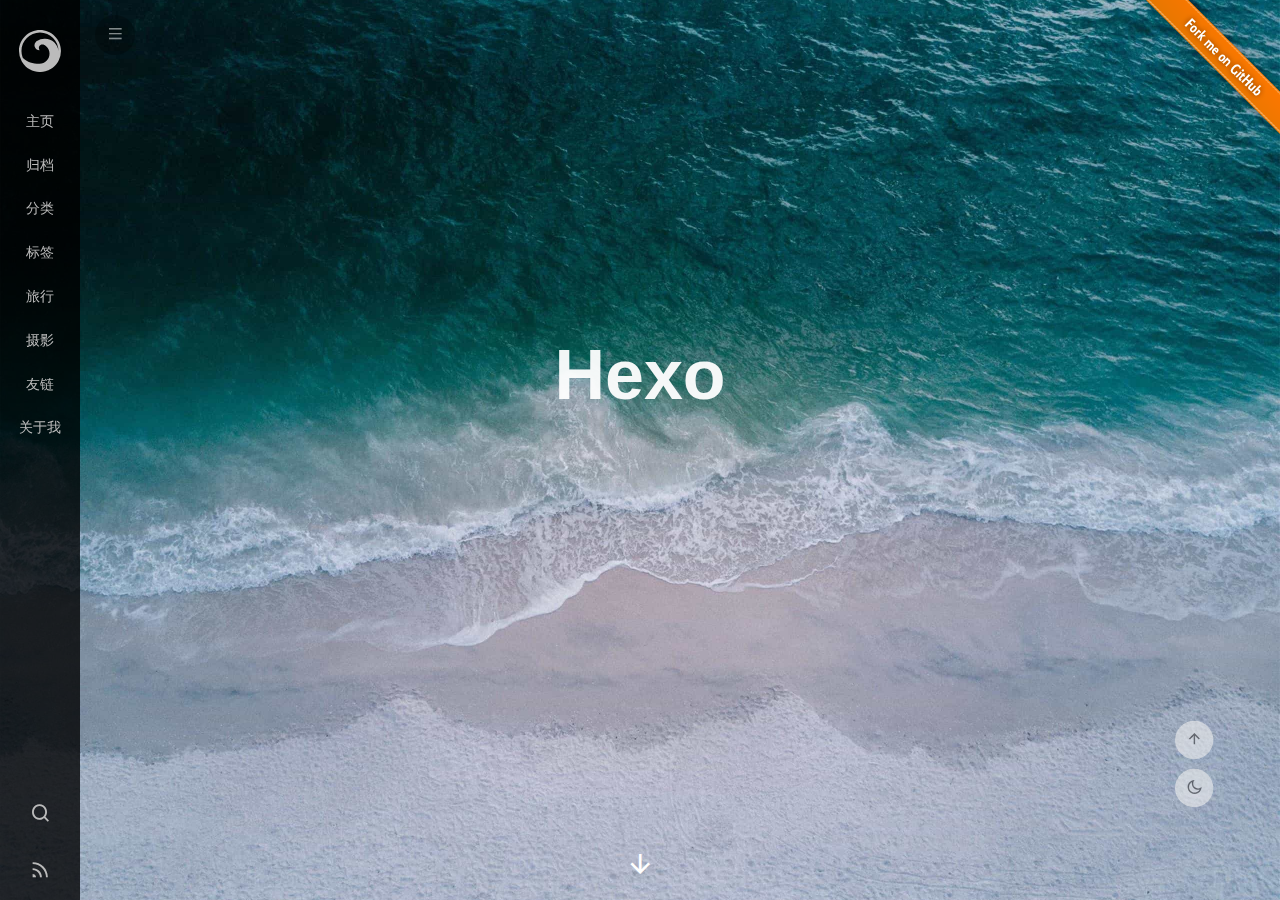
==== commit 5bc0cf5e: "Site updated: 2025-01-25 11:27:05" ====
--- a/index.html
+++ b/index.html
@@ -1,87 +1,203 @@
 <!DOCTYPE html>
-<html>
-<head>
-  <meta charset="utf-8">
-  
-  <title>Hexo</title>
-  <meta name="viewport" content="width=device-width, initial-scale=1, maximum-scale=1">
-  <meta property="og:type" content="website">
-<meta property="og:title" content="Hexo">
-<meta property="og:url" content="http://example.com/index.html">
-<meta property="og:site_name" content="Hexo">
-<meta property="og:locale" content="en_US">
-<meta property="article:author" content="John Doe">
-<meta name="twitter:card" content="summary">
-  
-    <link rel="alternative" href="/atom.xml" title="Hexo" type="application/atom+xml">
-  
-  
-  <link href="//fonts.googleapis.com/css?family=Source+Code+Pro" rel="stylesheet" type="text/css">
-  <link href="//maxcdn.bootstrapcdn.com/font-awesome/4.2.0/css/font-awesome.min.css" rel="stylesheet">
-  
-<link rel="stylesheet" href="/css/style.css">
-
-  
-<meta name="generator" content="Hexo 7.3.0"></head>
+
+
+<html lang="en">
+  
+
+    <head>
+      <meta charset="utf-8" />
+        
+      <meta
+        name="viewport"
+        content="width=device-width, initial-scale=1, maximum-scale=1"
+      />
+      <title> Hexo</title>
+  <meta name="generator" content="hexo-theme-ayer">
+      
+      <link rel="shortcut icon" href="/favicon.ico" />
+       
+<link rel="stylesheet" href="/dist/main.css">
+
+      
+<link rel="stylesheet" href="/css/fonts/remixicon.css">
+
+      
+<link rel="stylesheet" href="/css/custom.css">
+ 
+      <script src="https://cdn.staticfile.org/pace/1.2.4/pace.min.js"></script>
+       
+ 
+
+      <link
+        rel="stylesheet"
+        href="https://cdn.jsdelivr.net/npm/@sweetalert2/theme-bulma@5.0.1/bulma.min.css"
+      />
+      <script src="https://cdn.jsdelivr.net/npm/sweetalert2@11.0.19/dist/sweetalert2.min.js"></script>
+
+      <!-- mermaid -->
+      
+      <style>
+        .swal2-styled.swal2-confirm {
+          font-size: 1.6rem;
+        }
+      </style>
+    </head>
+  </html>
+</html>
+
+
 <body>
-  <div id="container">
-    <div id="wrap">
-      <header id="header">
-  <div id="overlay"></div>
-  <div id="header-outer" class="outer">
-    <div id="profile_img">
-      <img id="circle_img" src="holder.js/150x150" />
-    </div>
-    <div id="header-title" class="inner">
-      <h1 id="logo-wrap">
-        <a href="/" id="logo">Hexo</a>
-      </h1>
-      
-    </div>
-    <div id="header-menu">
-      <nav id="main-nav">
-        <ul>
-        
-          <li><a href="/"><i class="fa fa-home icon-setting"></i></a></li>
-        
-          <li><a href="/archives"><i class="fa fa-archive icon-setting"></i></a></li>
-        
-          <li><a href="/about"><i class="fa fa-user icon-setting"></i></a></li>
-        
-        
-          <li><a href="/atom.xml"><i class="fa fa-rss  icon-setting"></i></a></li>
-        
-        </ul>
-      </nav>
-    </div>
-  </div>
-</header>
-      <div class="outer">
-        <section id="main">
-  
-    <article id="post-hello-world" class="article article-type-post" itemscope itemprop="blogPost">
-  <div class="article-meta">
-    <a href="/2025/01/24/hello-world/" class="article-date">
+  <div id="app">
+    
+      
+    <main class="content on">
+      
+<section class="cover">
+    
+      
+      <a class="forkMe" href="https://github.com/Shen-Yu/hexo-theme-ayer"
+        target="_blank"><img width="149" height="149" src="/images/forkme.png"
+          class="attachment-full size-full" alt="Fork me on GitHub" data-recalc-dims="1"></a>
+    
+  <div class="cover-frame">
+    <div class="bg-box">
+      <img src="/images/cover1.jpg" alt="image frame" />
+    </div>
+    <div class="cover-inner text-center text-white">
+      <h1><a href="/">Hexo</a></h1>
+      <div id="subtitle-box">
+        
+        <span id="subtitle"></span>
+        
+      </div>
+      <div>
+        
+      </div>
+    </div>
+  </div>
+  <div class="cover-learn-more">
+    <a href="javascript:void(0)" class="anchor"><i class="ri-arrow-down-line"></i></a>
+  </div>
+</section>
+
+
+
+<script src="https://cdn.staticfile.org/typed.js/2.0.12/typed.min.js"></script>
+
+
+<!-- Subtitle -->
+
+  <script>
+    try {
+      var typed = new Typed("#subtitle", {
+        strings: ['面朝大海，春暖花开', '愿你一生努力，一生被爱', '想要的都拥有，得不到的都释怀'],
+        startDelay: 0,
+        typeSpeed: 200,
+        loop: true,
+        backSpeed: 100,
+        showCursor: true
+      });
+    } catch (err) {
+      console.log(err)
+    }
+  </script>
+  
+<div id="main">
+  <section class="outer">
+  
+  <ul class="ads">
+    
+        <li>
+            <a target="_blank" rel="noopener" href="https://curl.qcloud.com/kvO7hb43">
+                <img src="https://pic.imgdb.cn/item/62174b452ab3f51d912a5ccc.jpg" width="300" alt="云服务器限时秒杀">
+            </a>
+        </li>
+    
+        <li>
+            <a target="_blank" rel="noopener" href="https://www.vultr.com/?ref=8630075">
+                <img src="https://pic.imgdb.cn/item/62174b452ab3f51d912a5cd7.png" width="300" alt="vultr优惠vps">
+            </a>
+        </li>
+    
+</ul>
+  
+  
+  
+
+<div class="notice" style="margin-top:50px">
+    <i class="ri-heart-fill"></i>
+    <div class="notice-content" id="broad"></div>
+</div>
+<script type="text/javascript">
+    fetch('https://v1.hitokoto.cn')
+        .then(response => response.json())
+        .then(data => {
+            document.getElementById("broad").innerHTML = data.hitokoto;
+        })
+        .catch(console.error)
+</script>
+
+<style>
+    .notice {
+        padding: 20px;
+        border: 1px dashed #e6e6e6;
+        color: #969696;
+        position: relative;
+        display: inline-block;
+        width: 100%;
+        background: #fbfbfb50;
+        border-radius: 10px;
+    }
+
+    .notice i {
+        float: left;
+        color: #999;
+        font-size: 16px;
+        padding-right: 10px;
+        vertical-align: middle;
+        margin-top: -2px;
+    }
+
+    .notice-content {
+        display: initial;
+        vertical-align: middle;
+    }
+</style>
+  
+  <article class="articles">
+    
+    
+    
+    
+    <article
+  id="post-hello-world"
+  class="article article-type-post"
+  itemscope
+  itemprop="blogPost"
+  data-scroll-reveal
+>
+  <div class="article-inner">
+    
+    <header class="article-header">
+       
+<h2 itemprop="name">
+  <a class="article-title" href="/2025/01/24/hello-world/"
+    >Hello World</a> 
+</h2>
+ 
+
+      
+    </header>
+     
+    <div class="article-meta">
+      <a href="/2025/01/24/hello-world/" class="article-date">
   <time datetime="2025-01-24T15:16:34.739Z" itemprop="datePublished">2025-01-24</time>
-</a>
-    
-  </div>
-  <div class="article-inner">
-    
-    
-      <header class="article-header">
-        
-  
-    <h1 itemprop="name">
-      <a class="article-title" href="/2025/01/24/hello-world/">Hello World</a>
-    </h1>
-  
-
-      </header>
-    
+</a>    
+    </div>
+      
     <div class="article-entry" itemprop="articleBody">
-      
-        <p>Welcome to <a target="_blank" rel="noopener" href="https://hexo.io/">Hexo</a>! This is your very first post. Check <a target="_blank" rel="noopener" href="https://hexo.io/docs/">documentation</a> for more info. If you get any problems when using Hexo, you can find the answer in <a target="_blank" rel="noopener" href="https://hexo.io/docs/troubleshooting.html">troubleshooting</a> or you can ask me on <a target="_blank" rel="noopener" href="https://github.com/hexojs/hexo/issues">GitHub</a>.</p>
+       
+  <p>Welcome to <a target="_blank" rel="noopener" href="https://hexo.io/">Hexo</a>! This is your very first post. Check <a target="_blank" rel="noopener" href="https://hexo.io/docs/">documentation</a> for more info. If you get any problems when using Hexo, you can find the answer in <a target="_blank" rel="noopener" href="https://hexo.io/docs/troubleshooting.html">troubleshooting</a> or you can ask me on <a target="_blank" rel="noopener" href="https://github.com/hexojs/hexo/issues">GitHub</a>.</p>
 <h2 id="Quick-Start"><a href="#Quick-Start" class="headerlink" title="Quick Start"></a>Quick Start</h2><h3 id="Create-a-new-post"><a href="#Create-a-new-post" class="headerlink" title="Create a new post"></a>Create a new post</h3><figure class="highlight bash"><table><tr><td class="gutter"><pre><span class="line">1</span><br></pre></td><td class="code"><pre><span class="line">$ hexo new <span class="string">&quot;My New Post&quot;</span></span><br></pre></td></tr></table></figure>
 
 <p>More info: <a target="_blank" rel="noopener" href="https://hexo.io/docs/writing.html">Writing</a></p>
@@ -94,52 +210,381 @@
 <h3 id="Deploy-to-remote-sites"><a href="#Deploy-to-remote-sites" class="headerlink" title="Deploy to remote sites"></a>Deploy to remote sites</h3><figure class="highlight bash"><table><tr><td class="gutter"><pre><span class="line">1</span><br></pre></td><td class="code"><pre><span class="line">$ hexo deploy</span><br></pre></td></tr></table></figure>
 
 <p>More info: <a target="_blank" rel="noopener" href="https://hexo.io/docs/one-command-deployment.html">Deployment</a></p>
-
-      
-    </div>
+ 
+      <!-- reward -->
+      
+    </div>
+    
+
+    <!-- copyright -->
+    
     <footer class="article-footer">
-      <a data-url="http://example.com/2025/01/24/hello-world/" data-id="cm6axpf9r0000awlh1i31byu2" class="article-share-link">Share</a>
-      
-      
+       
     </footer>
   </div>
+
+   
+   
   
 </article>
 
-
-  
+    
+  </article>
+  
+
   
 </section>
-        
-      </div>
-      <footer id="footer">
-  
+</div>
+
+      <footer class="footer">
   <div class="outer">
-    <div id="footer-info" class="inner">
-      &copy; 2025 John Doe<br>
-      <a href="https://github.com/ken8203/hexo-theme-alberta" target="_blank">Alberta</a> by <a href="http://jaychung.tw" target="_blank">jaychung</a>. Powered by <a href="http://hexo.io/" target="_blank">Hexo</a>. Thank <a href="http://subtlepatterns.com/" target="_blank">Subtlepatterns</a>
-    </div>
-  </div>
-</footer>
-    </div>
-    
-    
-
-<script src="//ajax.googleapis.com/ajax/libs/jquery/2.0.3/jquery.min.js"></script>
-<script src="//imsky.github.io/holder/holder.js"></script>
-
-  
-<link rel="stylesheet" href="/fancybox/jquery.fancybox.css">
-
-  
-<script src="/fancybox/jquery.fancybox.pack.js"></script>
-
-
-
-
-<script src="/js/script.js"></script>
-
+    <ul>
+      <li>
+        Copyrights &copy;
+        2015-2025
+        <i class="ri-heart-fill heart_icon"></i> John Doe
+      </li>
+    </ul>
+    <ul>
+      <li>
+        
+      </li>
+    </ul>
+    <ul>
+      <li>
+        
+        
+        <span>
+  <span><i class="ri-user-3-fill"></i>Visitors:<span id="busuanzi_value_site_uv"></span></span>
+  <span class="division">|</span>
+  <span><i class="ri-eye-fill"></i>Views:<span id="busuanzi_value_page_pv"></span></span>
+</span>
+        
+      </li>
+    </ul>
+    <ul>
+      
+    </ul>
+    <ul>
+      
+    </ul>
+    <ul>
+      <li>
+        <!-- cnzz统计 -->
+        
+        <script type="text/javascript" src='https://s9.cnzz.com/z_stat.php?id=1278069914&amp;web_id=1278069914'></script>
+        
+      </li>
+    </ul>
+  </div>
+</footer>    
+    </main>
+    <div class="float_btns">
+      <div class="totop" id="totop">
+  <i class="ri-arrow-up-line"></i>
+</div>
+
+<div class="todark" id="todark">
+  <i class="ri-moon-line"></i>
+</div>
+
+    </div>
+    <aside class="sidebar on">
+      <button class="navbar-toggle"></button>
+<nav class="navbar">
+  
+  <div class="logo">
+    <a href="/"><img src="/images/ayer-side.svg" alt="Hexo"></a>
+  </div>
+  
+  <ul class="nav nav-main">
+    
+    <li class="nav-item">
+      <a class="nav-item-link" href="/">主页</a>
+    </li>
+    
+    <li class="nav-item">
+      <a class="nav-item-link" href="/archives">归档</a>
+    </li>
+    
+    <li class="nav-item">
+      <a class="nav-item-link" href="/categories">分类</a>
+    </li>
+    
+    <li class="nav-item">
+      <a class="nav-item-link" href="/tags">标签</a>
+    </li>
+    
+    <li class="nav-item">
+      <a class="nav-item-link" href="/tags/%E6%97%85%E8%A1%8C/">旅行</a>
+    </li>
+    
+    <li class="nav-item">
+      <a class="nav-item-link" target="_blank" rel="noopener" href="http://shenyu-vip.lofter.com">摄影</a>
+    </li>
+    
+    <li class="nav-item">
+      <a class="nav-item-link" href="/friends">友链</a>
+    </li>
+    
+    <li class="nav-item">
+      <a class="nav-item-link" href="/2019/about">关于我</a>
+    </li>
+    
+  </ul>
+</nav>
+<nav class="navbar navbar-bottom">
+  <ul class="nav">
+    <li class="nav-item">
+      
+      <a class="nav-item-link nav-item-search"  title="Search">
+        <i class="ri-search-line"></i>
+      </a>
+      
+      
+      <a class="nav-item-link" target="_blank" href="/atom.xml" title="RSS Feed">
+        <i class="ri-rss-line"></i>
+      </a>
+      
+    </li>
+  </ul>
+</nav>
+<div class="search-form-wrap">
+  <div class="local-search local-search-plugin">
+  <input type="search" id="local-search-input" class="local-search-input" placeholder="Search...">
+  <div id="local-search-result" class="local-search-result"></div>
+</div>
+</div>
+    </aside>
+    <div id="mask"></div>
+
+<!-- #reward -->
+<div id="reward">
+  <span class="close"><i class="ri-close-line"></i></span>
+  <p class="reward-p"><i class="ri-cup-line"></i>请我喝杯咖啡吧~</p>
+  <div class="reward-box">
+    
+    <div class="reward-item">
+      <img class="reward-img" src="/images/alipay.jpg">
+      <span class="reward-type">支付宝</span>
+    </div>
+    
+    
+    <div class="reward-item">
+      <img class="reward-img" src="/images/wechat.jpg">
+      <span class="reward-type">微信</span>
+    </div>
+    
+  </div>
+</div>
+    
+<script src="/js/jquery-3.6.0.min.js"></script>
+ 
+<script src="/js/lazyload.min.js"></script>
+
+<!-- Tocbot -->
+
+<script src="https://cdn.staticfile.org/jquery-modal/0.9.2/jquery.modal.min.js"></script>
+<link
+  rel="stylesheet"
+  href="https://cdn.staticfile.org/jquery-modal/0.9.2/jquery.modal.min.css"
+/>
+<script src="https://cdn.staticfile.org/justifiedGallery/3.8.1/js/jquery.justifiedGallery.min.js"></script>
+
+<script src="/dist/main.js"></script>
+
+<!-- ImageViewer -->
+ <!-- Root element of PhotoSwipe. Must have class pswp. -->
+<div class="pswp" tabindex="-1" role="dialog" aria-hidden="true">
+
+    <!-- Background of PhotoSwipe. 
+         It's a separate element as animating opacity is faster than rgba(). -->
+    <div class="pswp__bg"></div>
+
+    <!-- Slides wrapper with overflow:hidden. -->
+    <div class="pswp__scroll-wrap">
+
+        <!-- Container that holds slides. 
+            PhotoSwipe keeps only 3 of them in the DOM to save memory.
+            Don't modify these 3 pswp__item elements, data is added later on. -->
+        <div class="pswp__container">
+            <div class="pswp__item"></div>
+            <div class="pswp__item"></div>
+            <div class="pswp__item"></div>
+        </div>
+
+        <!-- Default (PhotoSwipeUI_Default) interface on top of sliding area. Can be changed. -->
+        <div class="pswp__ui pswp__ui--hidden">
+
+            <div class="pswp__top-bar">
+
+                <!--  Controls are self-explanatory. Order can be changed. -->
+
+                <div class="pswp__counter"></div>
+
+                <button class="pswp__button pswp__button--close" title="Close (Esc)"></button>
+
+                <button class="pswp__button pswp__button--share" style="display:none" title="Share"></button>
+
+                <button class="pswp__button pswp__button--fs" title="Toggle fullscreen"></button>
+
+                <button class="pswp__button pswp__button--zoom" title="Zoom in/out"></button>
+
+                <!-- Preloader demo http://codepen.io/dimsemenov/pen/yyBWoR -->
+                <!-- element will get class pswp__preloader--active when preloader is running -->
+                <div class="pswp__preloader">
+                    <div class="pswp__preloader__icn">
+                        <div class="pswp__preloader__cut">
+                            <div class="pswp__preloader__donut"></div>
+                        </div>
+                    </div>
+                </div>
+            </div>
+
+            <div class="pswp__share-modal pswp__share-modal--hidden pswp__single-tap">
+                <div class="pswp__share-tooltip"></div>
+            </div>
+
+            <button class="pswp__button pswp__button--arrow--left" title="Previous (arrow left)">
+            </button>
+
+            <button class="pswp__button pswp__button--arrow--right" title="Next (arrow right)">
+            </button>
+
+            <div class="pswp__caption">
+                <div class="pswp__caption__center"></div>
+            </div>
+
+        </div>
+
+    </div>
+
+</div>
+
+<link rel="stylesheet" href="https://cdn.staticfile.org/photoswipe/4.1.3/photoswipe.min.css">
+<link rel="stylesheet" href="https://cdn.staticfile.org/photoswipe/4.1.3/default-skin/default-skin.min.css">
+<script src="https://cdn.staticfile.org/photoswipe/4.1.3/photoswipe.min.js"></script>
+<script src="https://cdn.staticfile.org/photoswipe/4.1.3/photoswipe-ui-default.min.js"></script>
+
+<script>
+    function viewer_init() {
+        let pswpElement = document.querySelectorAll('.pswp')[0];
+        let $imgArr = document.querySelectorAll(('.article-entry img:not(.reward-img)'))
+
+        $imgArr.forEach(($em, i) => {
+            $em.onclick = () => {
+                // slider展开状态
+                // todo: 这样不好，后面改成状态
+                if (document.querySelector('.left-col.show')) return
+                let items = []
+                $imgArr.forEach(($em2, i2) => {
+                    let img = $em2.getAttribute('data-idx', i2)
+                    let src = $em2.getAttribute('data-target') || $em2.getAttribute('src')
+                    let title = $em2.getAttribute('alt')
+                    // 获得原图尺寸
+                    const image = new Image()
+                    image.src = src
+                    items.push({
+                        src: src,
+                        w: image.width || $em2.width,
+                        h: image.height || $em2.height,
+                        title: title
+                    })
+                })
+                var gallery = new PhotoSwipe(pswpElement, PhotoSwipeUI_Default, items, {
+                    index: parseInt(i)
+                });
+                gallery.init()
+            }
+        })
+    }
+    viewer_init()
+</script> 
+<!-- MathJax -->
+
+<!-- Katex -->
+
+<!-- busuanzi  -->
+ 
+<script src="/js/busuanzi-2.3.pure.min.js"></script>
+ 
+<!-- ClickLove -->
+
+<!-- ClickBoom1 -->
+
+<!-- ClickBoom2 -->
+
+<!-- CodeCopy -->
+ 
+<link rel="stylesheet" href="/css/clipboard.css">
+ <script src="https://cdn.staticfile.org/clipboard.js/2.0.10/clipboard.min.js"></script>
+<script>
+  function wait(callback, seconds) {
+    var timelag = null;
+    timelag = window.setTimeout(callback, seconds);
+  }
+  !function (e, t, a) {
+    var initCopyCode = function(){
+      var copyHtml = '';
+      copyHtml += '<button class="btn-copy" data-clipboard-snippet="">';
+      copyHtml += '<i class="ri-file-copy-2-line"></i><span>COPY</span>';
+      copyHtml += '</button>';
+      $(".highlight .code pre").before(copyHtml);
+      $(".article pre code").before(copyHtml);
+      var clipboard = new ClipboardJS('.btn-copy', {
+        target: function(trigger) {
+          return trigger.nextElementSibling;
+        }
+      });
+      clipboard.on('success', function(e) {
+        let $btn = $(e.trigger);
+        $btn.addClass('copied');
+        let $icon = $($btn.find('i'));
+        $icon.removeClass('ri-file-copy-2-line');
+        $icon.addClass('ri-checkbox-circle-line');
+        let $span = $($btn.find('span'));
+        $span[0].innerText = 'COPIED';
+        
+        wait(function () { // 等待两秒钟后恢复
+          $icon.removeClass('ri-checkbox-circle-line');
+          $icon.addClass('ri-file-copy-2-line');
+          $span[0].innerText = 'COPY';
+        }, 2000);
+      });
+      clipboard.on('error', function(e) {
+        e.clearSelection();
+        let $btn = $(e.trigger);
+        $btn.addClass('copy-failed');
+        let $icon = $($btn.find('i'));
+        $icon.removeClass('ri-file-copy-2-line');
+        $icon.addClass('ri-time-line');
+        let $span = $($btn.find('span'));
+        $span[0].innerText = 'COPY FAILED';
+        
+        wait(function () { // 等待两秒钟后恢复
+          $icon.removeClass('ri-time-line');
+          $icon.addClass('ri-file-copy-2-line');
+          $span[0].innerText = 'COPY';
+        }, 2000);
+      });
+    }
+    initCopyCode();
+  }(window, document);
+</script>
+ 
+<!-- CanvasBackground -->
+
+<script>
+  if (window.mermaid) {
+    mermaid.initialize({ theme: "forest" });
+  }
+</script>
+
+
+    
+    
 
   </div>
 </body>
+
 </html>--- a/dist/main.css
+++ b/dist/main.css
@@ -0,0 +1 @@
+html{line-height:1.15}h1{font-size:30px}h2{font-size:28px}h3{font-size:26px}h4{font-size:24px}h5{font-size:21px}h6{font-size:18px}hr{box-sizing:content-box;height:0;overflow:visible}pre{font-family:monospace,monospace;font-size:1em}a{background-color:transparent}abbr[title]{border-bottom:none;-webkit-text-decoration:underline;text-decoration:underline;-webkit-text-decoration:underline dotted;text-decoration:underline dotted}b,strong{font-weight:bolder}code,kbd,samp{font-family:monospace,monospace;font-size:1em}small{font-size:80%}sub,sup{font-size:75%;line-height:0;position:relative;vertical-align:baseline}sub{bottom:-.25em}sup{top:-.5em}img{border-style:none}button,input,optgroup,select,textarea{font-family:inherit;font-size:100%;line-height:1.15;margin:0}button,input{overflow:visible}button,select{text-transform:none}[type=button],[type=reset],[type=submit],button{-webkit-appearance:button}[type=button]::-moz-focus-inner,[type=reset]::-moz-focus-inner,[type=submit]::-moz-focus-inner,button::-moz-focus-inner{border-style:none;padding:0}[type=button]-moz-focusring,[type=reset]-moz-focusring,[type=submit]-moz-focusring,button:-moz-focusring{outline:1px dotted ButtonText}fieldset{padding:.35em .75em .625em}legend{box-sizing:border-box;color:inherit;display:table;max-width:100%;padding:0;white-space:normal}progress{vertical-align:baseline}textarea{overflow:auto}[type=checkbox],[type=radio]{box-sizing:border-box;padding:0}[type=number]::-webkit-inner-spin-button,[type=number]::-webkit-outer-spin-button{height:auto}[type=search]{-webkit-appearance:textfield;outline-offset:-2px}[type=search]::-webkit-search-decoration{-webkit-appearance:none}::-webkit-file-upload-button{-webkit-appearance:button;font:inherit}details{display:block}summary{display:list-item}[hidden],template{display:none}*,:after,:before{box-sizing:border-box}body,html{height:100%}html{font-size:62.5%;-ms-text-size-adjust:100%;-ms-overflow-style:scrollbar;-webkit-tap-highlight-color:transparent}body,html{-webkit-text-size-adjust:100%}body{position:relative;background-color:#fff;font-family:Helvetica Neue,Helvetica,PingFang SC,Hiragino Sans GB,Microsoft YaHei,微软雅黑,Arial,sans-serif;font-size:1.4rem;line-height:1.7;color:#403e3e;padding:0;margin:0;overflow-x:hidden;-moz-text-size-adjust:100%;text-size-adjust:100%}body.darkmode{background:rgba(0,0,0,.6)}body.darkmode *{color:#f2f2f2}body.darkmode .article-entry code{background:#c7c7c7!important;color:#c7254e!important}body.darkmode .archive-article-date,body.darkmode .archive-year-wrap .archive-year,body.darkmode .article-category .article-category-link,body.darkmode .article-date,body.darkmode .article-header .article-title,body.darkmode .article-tag-list:before,body.darkmode .category-list .category-list-item i,body.darkmode .category-list a:hover .category-list-item,body.darkmode .share-outer i,body.darkmode .tag-list>.tag-list-item:before,body.darkmode a.toc-link{color:#e6e6e6!important}body.darkmode #reward .reward-p,body.darkmode #reward .reward-p i,body.darkmode .float_btns i,body.darkmode .local-search-input,body.darkmode .share-icons a i{color:#7a7a7a!important}body.darkmode .is-position-fixed{background-color:transparent}body.darkmode .v *{color:#555!important}body.darkmode .article-tag-list .article-tag-list-link,body.darkmode .tag-list>.tag-list-item .tag-list-link{background:#e6e6e6!important;color:#555!important}body.darkmode #vcomments-box #vcomments{background-color:hsla(0,0%,100%,.1)!important}body.darkmode #vcomments-box #vcomments *{color:#f1f1f1!important}body.darkmode .v .vbtn{background-color:transparent!important}body.darkmode .v .vlist .vcard .vhead .vsys{border:1px solid #f1f1f1!important;background-color:transparent!important}body.darkmode input::-webkit-input-placeholder{color:#ccc}body.darkmode input::-moz-input-placeholder{color:#ccc}body.darkmode input::-ms-input-placeholder{color:#ccc}body.darkmode .categories-box a{color:#f2f2f2}body.darkmode #friends_link .friends_li a{background-color:hsla(0,0%,100%,.15);color:#fff}a{color:#0681d0}a:hover{color:#19a1f8}a:active{color:#067bc6}a.disabled{color:#adb5bd}dir,menu,ul{margin:0;padding:0}img{max-width:100%}button{outline:0;cursor:pointer}.archive-article-date,.archive-year-wrap .archive-year,.article-category .article-category-link,.article-date{text-decoration:none;color:#5c6b72}.archive-article-date:hover,.archive-year-wrap .archive-year:hover,.article-category .article-category-link:hover,.article-date:hover{color:#5c6b72}.archive-article-inner{border-radius:4px}.article-entry h1,.article-entry h2,.article-entry h3,.article-entry h4,.article-entry h5,.article-entry h6{margin:2.5rem 0 1.5rem}.article-entry hr{height:.1rem;background-color:#999;border:none;padding:0;margin:1.5rem 0}.article-entry strong{font-weight:700}.article-entry cite,.article-entry em{font-style:italic}.article-entry sub,.article-entry sup{font-size:75%;line-height:0;position:relative;vertical-align:baseline}.article-entry sup{top:-.5rem}.article-entry sub{bottom:-.25rem}.article-entry small{font-size:85%}.article-entry abbr,.article-entry acronym{border-bottom:.1rem dotted #999}.article-entry dl,.article-entry ol,.article-entry ul{margin:1.5rem 0 1.5rem 2rem}.article-entry blockquote,.article-entry p,.article-entry table{margin:1.5rem 0}.article-entry img,.article-entry video{max-width:100%;height:auto;display:block;margin:auto}.article-entry iframe{border:none}.article-entry table{width:100%;max-width:70rem;border:1px solid #dedede;margin:15px auto;border-collapse:collapse;empty-cells:show}.article-entry table td,.article-entry table th{border:1px solid #dedede;padding:5px 10px}.article-entry table th{font-weight:700;text-align:center!important;background:rgba(158,188,226,.2);white-space:nowrap}.article-entry table td:first-child{white-space:nowrap}.article-entry blockquote{display:block;padding:0 1.5rem;width:100%;overflow:auto;border-left:.3rem solid #cce5ff;color:#5c6b72}.article-entry blockquote>:first-child{margin-top:0}.article-entry blockquote>:last-child{margin-bottom:0}.article-entry blockquote footer cite:before{content:"—";padding:0 .5rem}#app{height:100%;width:100%;overflow:hidden}#app,.cover{position:relative}.cover{padding:0;margin-bottom:3rem;text-align:center}.cover .forkMe{position:absolute;z-index:999;top:0;right:0}.content.anim,.sidebar.anim{transition:all .3s ease-in-out}.content{position:relative;z-index:1;margin-left:0;height:100%;width:100%;overflow-y:scroll;overflow-x:hidden;-webkit-overflow-scrolling:touch}.content.on{margin-left:0!important}.sidebar{position:fixed;z-index:9;left:-8rem;bottom:0;width:8rem;height:100%;background-color:rgba(0,0,0,.8)}.sidebar.on{left:0}.navbar-toggle{position:absolute;top:1.5rem;left:9.5rem;border:none;height:4rem;width:4rem;border-radius:50%;background-color:rgba(0,0,0,.5);color:#fff;transition:all .3s ease-in-out;opacity:.5}.navbar-toggle:hover{opacity:1}.navbar-toggle:before{content:"\ee09";font-family:remixicon;font-size:larger}.outer,.wrap{position:relative;width:100%;padding-right:1.5rem;padding-left:1.5rem;margin:auto;min-height:calc(100% - 157px)}.outer:after,.outer:before,.wrap:after,.wrap:before{content:"";display:table;clear:both}.local-search{width:100%}#main{position:relative}@media (min-width:768px){.cover{margin-bottom:0;height:100%}.outer,.wrap{width:70rem;padding-right:0;padding-left:0}.local-search{width:70rem}.content.on{transform:none}}@media (max-width:768px){.cover .forkMe{display:none}.content.on{margin-left:-1px!important}.sidebar{background-color:#403e3e}.navbar-toggle{transform:scale(1.1)}}.list-unstyled{list-style:none;padding-left:0;margin-left:0}.categories-box{max-width:320px;margin-right:-.5rem;margin-left:-.5rem;border-left:1px solid #eee}.categories-box span{padding-left:5px;color:#aaa;font-size:14px}.categories-box ol li,.categories-box ul li{list-style:none;margin:15px 0;padding-left:15px;padding-bottom:12px;font-size:16px;font-weight:500;word-wrap:break-word;border-bottom:1px solid #eee}.categories-box ol li:last-child,.categories-box ul li:last-child{margin-bottom:0;border-bottom:0 solid #000}.categories-box ol li i,.categories-box ul li i{font-style:normal;margin-left:10px;color:#007cfc}.categories-box a{display:inline-block;vertical-align:middle;text-decoration:none;color:#403e3e}.categories-box a:hover{opacity:.8}.categories-box a:before{content:"\efde";font-family:remixicon;margin-right:.5rem;display:inline-block;vertical-align:middle}.categories-box ol ol,.categories-box ol ul,.categories-box ul ol,.categories-box ul ul{list-style:none;padding-left:0;margin:0 20px}.categories-box ol ol li,.categories-box ol ul li,.categories-box ul ol li,.categories-box ul ul li{list-style:none;padding-left:0;margin-left:0;border:none;padding-bottom:0}.archive-list-count:before,.category-list-count:before,.tag-list-count:before{content:"("}.archive-list-count:after,.category-list-count:after,.tag-list-count:after{content:")"}.tag-list{list-style:none;padding-left:0;margin-right:-.5rem;margin-left:-.5rem}.tag-list>.tag-list-item{display:inline-block;padding:.5rem 1rem;font-size:120%}.tag-list>.tag-list-item:before{content:"\eec3";font-family:remixicon;margin-right:.5rem;display:inline-block;vertical-align:middle;color:#5d5a5a}.tag-list>.tag-list-item .tag-list-link{display:inline-block;vertical-align:middle;text-decoration:none;height:30px;line-height:30px;padding:0 15px;font-size:1.5rem;border-radius:15px;background-color:#5d5a5a;color:#fff;box-shadow:0 3px 5px rgba(0,0,0,.12);transition:.2s}.tag-list>.tag-list-item .tag-list-link:hover{transform:scale(1.1)}.cover-frame{position:relative;min-width:100%;height:100vh}.cover-frame .bg-box{width:100%;height:100%}.cover-frame .bg-box>img{display:block;width:100vw;height:100vh;-o-object-fit:cover;object-fit:cover;-o-object-position:center center;object-position:center center}.cover-inner{position:absolute;top:50%;left:50%;transform:translate(-50%,-100%)}.cover-inner h1{font-size:7rem;margin:0;opacity:.95}.cover-inner #subtitle-box,.cover-inner h1{font-family:Titillium Web,PingFang SC,Hiragino Sans GB,Microsoft JhengHei,Microsoft YaHei,Helvetica Neue,Helvetica,Arial,sans-serif}.cover-inner #subtitle-box{font-size:3rem;margin:.5rem 0 1.5rem}.cover-inner,.cover-inner a{color:#fff;text-decoration:none}.cover-inner img,.cover-inner video{position:relative}.cover-inner .cover-logo{width:6rem}.cover-learn-more{position:absolute;z-index:1;bottom:10px;left:0;width:100%}.cover-learn-more a>i{font-size:3rem;color:#fff;-webkit-animation:down 1s linear infinite;animation:down 1s linear infinite}.cover-learn-more a>i:hover{color:#1e3e3f}.float_btns{position:sticky;bottom:10rem;right:50px;z-index:9996;text-align:center;transform:scale(1.2);width:50px;float:right}#mask{position:fixed;left:0;top:0;width:100%;height:100%;background-color:rgba(0,0,0,.8);z-index:9998;display:none}.word_count{margin-top:5px;color:#717f8c;padding-bottom:1rem;border-bottom:1px solid #efefef}@media (max-width:768px){.cover-inner{transform:translate(-50%,-70%);width:100%}.cover-inner h1{font-size:4.5rem}.cover-inner #subtitle-box{font-size:2rem}.float_btns{right:10px}}@-webkit-keyframes down{0%{margin-bottom:0;opacity:1}to{margin-bottom:-15px;opacity:.1}}@keyframes down{0%{margin-bottom:0;opacity:1}to{margin-bottom:-15px;opacity:.1}}.search-form-wrap{width:100%;position:fixed;top:-100%;right:8rem;left:0;opacity:0;transition:.3s}.search-form-wrap.on{top:0;opacity:1}.local-search{position:relative;margin:0 auto;padding:1rem 3rem;background-color:rgba(64,62,62,.9);box-shadow:0 1rem 3rem rgba(30,62,63,.05);max-height:100vh;overflow-y:auto}.local-search-input{font-size:120%;border:0;border-radius:.4rem;width:100%;padding:1rem 1.5rem;outline:none}.local-search-input::-webkit-search-cancel-button,.local-search-input::-webkit-search-results-decoration{-webkit-appearance:none}.local-search-close{position:absolute;top:1.85rem;right:4.25rem;display:block;height:2rem;width:2rem;padding:0;border:none;border-radius:50%;color:#fff;text-align:center;cursor:pointer}.local-search-close:before{font-size:150%;content:"\eb52";font-family:remixicon}.local-search-result{text-align:left}.search-result-list{list-style:none;padding-left:0;margin-left:0}.search-result-list li{padding:1.5rem 0}.search-result-list li:not(:last-child){border-bottom:.1rem solid #999}.search-result-list li .search-result-title{font-size:1.6rem;font-weight:700}.search-result-list li .search-result{color:#fff;padding-top:.5rem;margin:0;max-height:12rem;overflow:hidden}.search-result-list li em.search-keyword{font-style:normal;color:#0681d0}.search-result-empty{padding:2.6rem 0 0;color:#fff}.search-result-empty p{text-align:center}.article{padding:5rem 0 3rem;font-size:110%}.article .sea-center{text-align:center;color:#000}.article .sea-center:after{border-bottom:2px dashed #cce5ff;content:"";width:100px;display:block;margin:.2em auto 0;height:2px}.article-topping{display:inline-block;margin-left:10px;padding:0 10px;border-radius:4px;font-style:normal;font-size:12px;background-color:#ea434a;color:#fff;height:22px;line-height:24px;transform:translateY(-8px)}.article-meta:after,.article-meta:before{content:"";display:table;clear:both}.article-date:before{content:"\eaf2";margin-right:.15rem;font-family:remixicon;opacity:.5}.article-category{display:inline-block;margin-left:1.5rem}.article-category:before{content:"\efde";font-family:remixicon;margin-right:.15rem;opacity:.6}.archive-article-header+.article-category{margin-left:0}.article-entry{font-size:103%;margin-top:.5rem;line-height:1.6;color:#403e3e}.article-entry:after,.article-entry:before{content:"";display:table;clear:both}.article-entry .pullquote{text-align:left;width:45%;margin:0}.article-entry .pullquote.left{margin-left:.5em;margin-right:1em}.article-entry .pullquote.right{margin-right:.5em;margin-left:1em}.article-entry .caption{color:#999;display:block;font-size:.9em;margin-top:.5em;position:relative;text-align:center}.article-entry .video-container{position:relative;padding-top:56.25%;height:0;overflow:hidden}.article-entry .video-container embed,.article-entry .video-container iframe,.article-entry .video-container object{position:absolute;top:0;left:0;width:100%;height:100%;margin-top:0}.article-header{position:relative}.article-header h1,.article-header h2{margin:0}.article-header .article-title{font-size:34px;font-weight:700;border-left:4px solid #403e3e}.article-header .article-author,.article-header .article-title{display:block;margin-bottom:3rem;text-decoration:none;color:#403e3e;padding-left:2rem}.article-header .article-author{font-size:20px}.article-footer:after,.article-footer:before{content:"";display:table;clear:both}.declare{margin:0 0 1rem;padding-bottom:1rem;color:#999;border-bottom:1px solid #f6f6f6}.declare ul,.declare ul li{list-style:none}.article-tag-list{list-style:none;padding-left:0;margin:0}.article-tag-list:before{color:#5d5a5a;content:"\eec3";font-family:remixicon;margin-right:.5rem}.article-tag-list .article-tag-list-item{display:inline-block;padding-right:1rem}.article-tag-list .article-tag-list-link{font-size:11px;text-decoration:none;display:block;color:#fff;float:left;height:18px;line-height:18px;padding:0 8px;position:relative;border-radius:9px;background-color:#5d5a5a}.article-comment-link{float:right}.article-comment-link:before{content:"\ee0d";font-family:remixicon;padding-right:8px}.article-share-link{cursor:pointer;float:right;margin-left:20px}.article-share-link:before{content:"\ef76";font-family:remixicon;padding-right:6px}.article-nav{position:relative;padding-top:1.5rem;margin:1rem 0 2rem;border-top:.1rem solid #eee}.article-nav:after,.article-nav:before{content:"";display:table;clear:both}.article-nav-link{display:block;text-decoration:none}.article-nav-link:first-child{float:left}.article-nav-link:last-child{float:right;text-align:right}.article-nav-caption{color:#5c6b72}.article-nav-title{font-size:inherit}.article-share-box{position:absolute;display:none;background:#fff;border-radius:.4rem;box-shadow:1px 2px 10px rgba(0,0,0,.2);border-radius:3px;margin-left:-145px;overflow:hidden;z-index:1}.article-share-box.on{display:block}.article-share-input{width:100%;background:none;box-sizing:border-box;padding:0 1.5rem;outline:none;border:none;border-bottom:.1rem solid #999;height:3.6rem;line-height:3.6rem}.article-share-links:after,.article-share-links:before{content:"";display:table;clear:both}.article-share-facebook,.article-share-google,.article-share-pinterest,.article-share-twitter{position:relative;display:block;float:left;width:5rem;height:3.6rem;color:#403e3e;text-align:center;text-decoration:none}.article-share-facebook:before,.article-share-google:before,.article-share-pinterest:before,.article-share-twitter:before{font-size:20px;font-family:remixicon}.article-share-facebook:hover,.article-share-google:hover,.article-share-pinterest:hover,.article-share-twitter:hover{color:#fff}.article-share-twitter:before{content:"\f068"}.article-share-twitter:hover{background:#00aced;text-shadow:0 1px #008abe}.article-share-facebook:before{content:"\ec30"}.article-share-facebook:hover{background:#3b5998;text-shadow:0 1px #2f477a}.article-share-pinterest:before{content:"\eea8"}.article-share-pinterest:hover{background:#cb2027;text-shadow:0 1px #a21a1f}.article-share-google:before{content:"\ed15"}.article-share-google:hover{background:#dd4b39;text-shadow:0 1px #be3221}.pswp__caption__center{text-align:center!important}.tocbot{padding:20px;position:absolute;right:-28rem;top:14rem;font-size:80%;opacity:.95;max-width:255px;border-radius:8px}.tocbot>.toc-list{position:relative;overflow-x:hidden;overflow-y:scroll;max-height:70vh}.tocbot>.toc-list::-webkit-scrollbar{width:4px}>.toc-list::-webkit-scrollbar-thumb{border-radius:10px;-webkit-box-shadow:inset 0 0 5px rgba(0,0,0,.2);background:rgba(0,0,0,.2)}>.toc-list::-webkit-scrollbar-track{-webkit-box-shadow:inset 0 0 5px rgba(0,0,0,.2);border-radius:0;background:rgba(0,0,0,.1)}.toc-list{list-style:none;margin-left:0;padding-left:1rem}a.toc-link{height:100%;color:#172d3e;text-decoration:none;font-size:115%}.is-collapsible{max-height:1000px;overflow:hidden;transition:all}.is-collapsed{max-height:0}.is-position-fixed{position:fixed!important;top:0;right:6rem;background-color:#fff;z-index:996}.toc-link:before{background-color:#cce5ff;content:" ";display:inline-block;height:inherit;left:0;margin-top:-1px;position:absolute;width:2px}.is-active-link:before{background-color:#3d85c6}.is-active-link{font-weight:700}.article-gallery{position:relative}.article-gallery-photos{position:relative;overflow:hidden}.article-gallery-img{display:none;max-width:100%}.article-gallery-img:first-child{display:block}.article-gallery-img.loaded{position:absolute;display:block}.article-gallery-img img{display:block;max-width:100%;margin:0 auto}.article-albums{position:relative}.article-albums-photos{position:relative;display:flex;flex-wrap:wrap;list-style:none;padding-left:0;margin-left:0}.article-albums-photos:after,.article-albums-photos:before{content:"";display:table;clear:both}.article-albums-photos:after{content:"";flex-grow:999999999}.article-albums-photos .article-albums-item{position:relative;flex-grow:1;margin:.5rem;overflow:hidden}.article-albums-photos .article-albums-item img{-o-object-fit:cover;object-fit:cover;max-width:100%;min-width:100%;vertical-align:center}.article-albums-photos .article-albums-item .article-albums-caption{display:block;width:100%;padding:1rem 0;text-align:center}@media (min-width:576px){.article-albums-item img{height:32rem}.article-albums-item .article-albums-caption{position:absolute;bottom:0;left:0;width:100%;background-color:rgba(0,0,0,.5);background:linear-gradient(0deg,rgba(0,0,0,.5),transparent);color:#fff;padding:1rem;opacity:0;transform:translateY(100%);transition:all .3s ease-in-out}.article-albums-item:hover .article-albums-caption{opacity:1;transform:translateY(0)}}@media (min-width:768px){.article-albums-item img{height:20rem}}.justified-gallery{width:100%;position:relative;overflow:hidden}.justified-gallery>a,.justified-gallery>div,.justified-gallery>figure{position:absolute;display:inline-block;overflow:hidden;background:#adb5bd;opacity:1;margin:0;padding:0}.justified-gallery>a>a>img,.justified-gallery>a>a>svg,.justified-gallery>a>img,.justified-gallery>a>svg,.justified-gallery>div>a>img,.justified-gallery>div>a>svg,.justified-gallery>div>img,.justified-gallery>div>svg,.justified-gallery>figure>a>img,.justified-gallery>figure>a>svg,.justified-gallery>figure>img,.justified-gallery>figure>svg{position:absolute;top:50%;left:50%;margin:0;padding:0;border:none;opacity:1}.justified-gallery>a>.caption,.justified-gallery>div>.caption,.justified-gallery>figure>.caption{display:none;position:absolute;right:0;bottom:0;left:0;padding:1rem;background-color:rgba(0,0,0,.5);background:linear-gradient(0deg,rgba(0,0,0,.5),transparent);color:#fff}.justified-gallery>a>.caption.caption-visible,.justified-gallery>div>.caption.caption-visible,.justified-gallery>figure>.caption.caption-visible{display:initial}.justified-gallery>.jg-entry-visible{opacity:1;background:none}.justified-gallery>.jg-entry-visible>a>img,.justified-gallery>.jg-entry-visible>a>svg,.justified-gallery>.jg-entry-visible>img,.justified-gallery>.jg-entry-visible>svg{opacity:1;transition:opacity}.justified-gallery>.jg-filtered{display:none}.justified-gallery>.jg-filtered>.spinner{position:absolute;bottom:0;margin-left:-24px;padding:10px 0;left:50%;opacity:1;overflow:initial}.justified-gallery>.jg-filtered>span{display:inline-block;opacity:1;width:8px;height:8px;margin:0 4px;background-color:#000;border-radius:6px}.articles .article{padding:4.5rem 0}.articles .article:not(:last-child){border-bottom:.1rem solid #ddd}.articles .article-entry{margin-top:1rem;padding:0 2rem 2rem;border:1px dashed #dfdede}.articles .article-entry .article-more-link{display:inline-block;float:right;background-color:#403e3e;padding:.5rem 1rem;border-radius:4px;color:#fff!important;text-decoration:none}.articles .article-entry .article-gallery{margin-top:1.5rem}.articles .article-footer{margin-top:1rem}.archives-wrap{position:relative}.archives-wrap:after,.archives-wrap:before{content:"";display:table;clear:both}.archives-wrap:first-child{margin-top:3rem}.archives-wrap:last-child{margin-bottom:3rem}.archive-year-wrap{position:absolute;top:0;left:0;width:6rem}.archive-year-wrap .archive-year{position:relative;display:inline-block}.archive-year-wrap .archive-year:after{content:"";position:absolute;left:0;bottom:0;height:.15rem;background-color:#5c6b72;width:100%}.archives{margin-left:6rem;border-left:.1rem dashed #999;padding-left:3rem}.archives:after,.archives:before{content:"";display:table;clear:both}.archive-article-inner{margin-bottom:1.5rem}.archive-article-header{display:table-row}.archive-article-header>a,.archive-article-header>h2{display:table-cell}.archive-article-header h2{margin:0;padding-left:3rem}.archive-article-header h2 .archive-article-title{text-decoration:none;font-size:1.8rem}.archive-article-footer{margin-top:1.5rem}.archive-article-date{position:relative;display:block}.archive-article-date:before{content:"";position:absolute;top:50%;left:-3.5rem;margin-top:-.5rem;width:1rem;height:1rem;border-radius:1rem;background-color:#999}.page-type-title{margin:0;padding:3rem 0}.page-nav{margin:3rem auto 5rem;text-align:center;overflow:hidden;font-size:115%}.page-nav:after,.page-nav:before{content:"";display:table;clear:both}.page-nav a,.page-nav span{padding:1rem 1.5rem;line-height:1}.page-nav a{text-decoration:none}.page-nav .prev{float:left}.page-nav .next,.page-nav .prev{border-radius:6px;border:1px solid}.page-nav .next{float:right}.page-nav .page-number{display:inline-block}@media mq-mobile{.page-nav .page-number{display:none}}.page-nav .current{font-weight:700}.page-nav .space{color:#999}.footer{border-top:2px solid #f6f6f6;padding:3rem 0;font-size:115%}.footer .outer>ul{position:relative;display:flex;justify-content:center}.footer .outer>ul li{display:inline-block;padding:.3rem 0}.footer .outer>ul li a{text-decoration:none}.footer .outer>ul li .division{display:inline;margin:0 5px}.footer .outer>ul li i{margin:0 2px;font-style:normal;transform:translateY(2px)}.footer .outer>ul span{margin-right:6px}.heart_icon{display:inline-block;margin:0 .4rem;font-size:1em;color:red;-webkit-animation:footerHeartBeat 1.2s infinite;animation:footerHeartBeat 1.2s infinite;-webkit-animation-duration:1.2s;animation-duration:1.2s;-webkit-animation-timing-function:ease;animation-timing-function:ease;-webkit-animation-delay:0s;animation-delay:0s;-webkit-animation-iteration-count:infinite;animation-iteration-count:infinite;-webkit-animation-direction:normal;animation-direction:normal;-webkit-animation-fill-mode:none;animation-fill-mode:none;-webkit-animation-play-state:running;animation-play-state:running;-webkit-animation-name:footerHeartBeat;animation-name:footerHeartBeat}@-webkit-keyframes footerHeartBeat{0%{transform:scale(1)}50%{transform:scale(1.2)}to{transform:scale(1)}}@keyframes footerHeartBeat{0%{transform:scale(1)}50%{transform:scale(1.2)}to{transform:scale(1)}}.float-left{float:left!important}.float-right{float:right!important}.float-none{float:none!important}.article-entry .highlight,.article-entry pre{background:#2d2d2d;margin:10px 0;padding:10px;overflow:hidden;overflow-x:auto;color:#dedede;font-size:.9em;line-height:1.5}.article-entry .highlight::-webkit-scrollbar,.article-entry pre::-webkit-scrollbar{height:10px;width:7px;background:rgba(0,0,0,.1)}.article-entry .highlight::-webkit-scrollbar:hover,.article-entry pre::-webkit-scrollbar:hover{background:rgba(0,0,0,.2)}.article-entry .highlight::-webkit-scrollbar-thumb,.article-entry pre::-webkit-scrollbar-thumb{background:rgba(0,0,0,.3);border-radius:6px}.article-entry .highlight::-webkit-scrollbar-thumb:hover,.article-entry pre::-webkit-scrollbar-thumb:hover{-ms-box-shadow:inset 1px 1px 1px rgba(0,0,0,.25);-o-box-shadow:inset 1px 1px 1px rgba(0,0,0,.25);box-shadow:inset 1px 1px 1px rgba(0,0,0,.25);background-color:rgba(0,0,0,.4)}.article-entry .highlight::-webkit-scrollbar-track,.article-entry pre::-webkit-scrollbar-track{background:#ededed;border-radius:10px}.article-entry .gist .gist-file .gist-data .line-numbers,.article-entry .highlight .gutter pre,.article-entry .highlight .gutter pre .line{color:grey}.article-entry code,.article-entry pre{font-family:Consolas,Monaco,Andale Mono,Ubuntu Mono,monospace}.article-entry code{background:#eee;color:#c7254e;padding:0 .3em;border:none}.article-entry pre code{background:none;text-shadow:none;padding:0;color:#dedede}.article-entry .highlight{border-radius:4px}.article-entry .highlight pre{border:none;margin:0;padding:0}.article-entry .highlight table{margin:0;width:auto;border:none}.article-entry .highlight td{border:none;padding:0}.article-entry .highlight figcaption{color:#8e908c;line-height:1em;margin-bottom:1em}.article-entry .highlight figcaption:after,.article-entry .highlight figcaption:before{content:"";display:table}.article-entry .highlight figcaption:after{clear:both}.article-entry .highlight figcaption a{float:right}.article-entry .highlight .gutter pre{text-align:right;padding-right:20px}.article-entry .highlight .gutter pre .line{text-shadow:none}.article-entry .highlight .line{color:#dedede;min-height:19px}.article-entry .gist{margin:0 -20px;border-color:#ddd;border-style:solid;border-width:1px 0;background:#272822;padding:15px 20px 15px 0}.article-entry .gist .gist-file{border:none;font-family:Source Code Pro,Consolas,Monaco,Menlo,monospace;margin:0}.article-entry .gist .gist-file .gist-data{background:none;border:none}.article-entry .gist .gist-file .gist-data .line-numbers{background:none;border:none;padding:0 20px 0 0}.article-entry .gist .gist-file .gist-data .line-data{padding:0!important}.article-entry .gist .gist-file .highlight{margin:0;padding:0;border:none}.article-entry .gist .gist-file .gist-meta{background:#272822;color:#8e908c;font:.85em Helvetica Neue,Helvetica,Arial,sans-serif;text-shadow:0 0;padding:0;margin-top:1em;margin-left:20px}.article-entry .gist .gist-file .gist-meta a{color:#258fb8;font-weight:400}.article-entry .gist .gist-file .gist-meta a:hover{text-decoration:underline}pre .comment{color:#9c9}pre .class .params,pre .function .keyword,pre .keyword{color:#66d9ef}pre .css .value,pre .doctype,pre .function,pre .params,pre .tag{color:#dedede}pre .at_rule,pre .at_rule .keyword,pre .css~* .tag,pre .preprocessor,pre .preprocessor .keyword,pre .title{color:#f92672}pre .attribute,pre .built_in,pre .class,pre .css~* .class,pre .function .title{color:#a6e22e}pre .string,pre .value{color:#dedede}pre .number{color:#c9c}pre .css~* .id,pre .id{color:#fd971f}.pace{-webkit-pointer-events:none;pointer-events:none;-webkit-user-select:none;-moz-user-select:none;-ms-user-select:none;user-select:none}.pace .pace-progress{position:fixed;z-index:2000;top:0;right:100%;width:100%;height:.2rem;background-color:#3d85c6}.pace-inactive{display:none}@media (max-width:768px){.pace{display:none}}.gitalk,.markdown-body{font-size:1.4rem!important}.gt-container .gt-avatar.gt-comment-avatar img{border-radius:50%}.macbook{position:relative}.macbook .macbook-screen{position:relative;background-color:transparent;border-radius:1rem;border:1.25rem solid #fff;box-shadow:0 1rem 3rem rgba(0,0,0,.15),inset 0 0 .5rem rgba(0,0,0,.15)}.macbook .macbook-keyboard{display:none;position:relative;box-sizing:content-box;background-color:#fff;border-bottom:.75rem solid #f2f2f2;border-bottom-left-radius:50%;border-bottom-right-radius:50%;margin:-.5rem -5rem 0;height:.5rem;box-shadow:0 .5rem 3rem rgba(0,0,0,.15)}.macbook .macbook-keyboard:before{content:"";position:absolute;left:50%;transform:translateX(-50%);background:linear-gradient(90deg,#f2f2f2,#fff,#f2f2f2);box-shadow:inset 0 0 .1rem rgba(0,0,0,.05);width:20%;height:.3rem;border-radius:.125rem}@media (min-width:768px){.macbook .macbook-screen{border-width:2rem 1.25rem 1.25rem}.macbook .macbook-keyboard{display:block}}.macbook-wrap{padding:1rem 9rem}.scrolling-wrap{min-height:30rem;overflow:hidden}.scrolling{position:absolute;top:30rem;width:100%;-webkit-animation:scrolling-animation 10s ease-in-out 1s infinite;animation:scrolling-animation 10s ease-in-out 1s infinite}@-webkit-keyframes scrolling-animation{0%{top:0}10%{top:0;transform:translateY(0)}30%{transform:translateY(-35%)}60%{transform:translateY(-75%)}90%{transform:translateY(-100%)}to{transform:translateY(-100%)}}@keyframes scrolling-animation{0%{top:0}10%{top:0;transform:translateY(0)}30%{transform:translateY(-35%)}60%{transform:translateY(-75%)}90%{transform:translateY(-100%)}to{transform:translateY(-100%)}}#reward-out{position:relative;width:100%}#reward-btn{position:relative;display:inline-block;height:36px;line-height:36px;padding:0 20px;font-size:18px;color:#fff;background:#403e3e;text-decoration:none;border-radius:4px;margin:60px 0 60px 50%;transform:translateX(-50%);box-shadow:0 2px 5px 0 rgba(0,0,0,.16),0 2px 10px 0 rgba(0,0,0,.12);transition:.4s ease-in-out;cursor:pointer}#reward-btn:active,#reward-btn:hover{box-shadow:0 6px 12px rgba(0,0,0,.2),0 4px 15px rgba(0,0,0,.2)}#reward{position:absolute;z-index:9999;left:50%;top:20%;transform:translateX(-50%);margin:60px 0;padding:0 20px 20px;background-color:#dbedff;display:none}#reward.ready{visibility:hidden;display:block;transform:translate(-50%,-100%);transition:.3s}#reward.in{visibility:visible;opacity:1;transform:translate(-50%)}#reward .close{height:28px;line-height:28px;width:28px;display:block;text-align:center;position:absolute;right:-12px;top:-10px;border-radius:50%;background-color:#403e3e;cursor:pointer}#reward .close i{font-size:20px;color:#fff}#reward .reward-p{color:#403e3e;font-weight:700;font-size:20px;text-align:center;text-shadow:1px 1px 1px #70b6ff}#reward .reward-p i{margin:0 10px;transform:translateY(2px)}#reward .reward-box{display:flex;justify-content:space-between;width:100%}#reward .reward-box .reward-item{text-align:center;margin:0 10px}#reward .reward-type{font-size:16px;display:block;color:#000;margin-top:10px}#reward .reward-img{display:block;width:12rem;height:12rem;border-radius:3px}@media (max-width:768px){#reward{padding:0 10px 10px}#reward .reward-img{max-width:10rem;max-height:10rem;margin:0 5px}}.share-wrap{min-height:20px;display:none;position:relative;z-index:1;right:0;bottom:0;width:250px;background-color:#f5f5f5;border-radius:2px}.share-wrap .arrow{position:absolute;z-index:-1;top:-3px;right:20px;display:block;width:10px;height:10px;transform:rotate(45deg);background-color:#f5f5f5}.share-btn{float:right;position:relative}.share-outer{display:flex;justify-content:flex-end;border:none;text-shadow:none;text-decoration:none;width:auto;color:#0681d0;height:28px;line-height:26px}.share-outer i{font-size:18px;margin-right:5px;color:#36adf9}.share-outer:hover{transform:none;cursor:pointer}.share-icons{display:flex;justify-content:flex-end;align-items:center;flex-wrap:wrap}.share-icons a{border-radius:50%;display:inline-block;vertical-align:middle;zoom:1;margin:3px;transition:.3s;text-align:center;color:#70b6ff;width:28px;height:28px;line-height:26px;font-size:13px}.share-icons a i{font-size:24px}.share-icons a.weibo{color:#d81e06}.share-icons a.weixin{color:#51c332}.share-icons a.qq{color:#4cafe9}.share-icons a.douban{color:#05b711}.share-icons a.twitter{color:#00aced}.share-icons a.facebook{color:#3b5998}.share-icons a.google{color:#dd4b39}.share-icons a:active{color:ocean}.share-icons a:hover{transform:scale(1.2)}.wx-share-modal{position:fixed;top:24%;left:50%;z-index:9999;padding:20px;text-align:center;color:#727272;background:#fff;border-radius:4px;box-shadow:0 2px 5px 0 rgba(0,0,0,.16),0 2px 10px 0 rgba(0,0,0,.12);opacity:0;transform:translate(-50%,-200%)}.wx-share-modal p{margin-bottom:10px}.wx-share-modal.ready{visibility:0;display:block;transform:translate(-50%,-100%);transition:.3s}.wx-share-modal.in{display:block;visibility:visible;opacity:1;transform:translate(-50%)}.wx-share-modal .modal-close{position:absolute;right:15px;top:15px;color:rgba(0,0,0,.2);font-size:16px;line-height:20px}.wx-share-modal .modal-close i{font-size:24px}.wx-share-modal .modal-close:active,.wx-share-modal .modal-close:hover{color:rgba(0,0,0,.4)}#share-mask{position:fixed;width:100%;height:100%;left:0;top:0;background-color:rgba(0,0,0,.6);z-index:999;display:none}#friends_link .friends_li{list-style:none;float:left}#friends_link .friends_li a{padding:15px 25px;display:flex;align-items:center;justify-content:space-between;font-size:17px;text-decoration:none;background-color:rgba(6,129,208,.1);color:#000;border-radius:6px;margin-right:20px;margin-bottom:20px}#friends_link .friends_li a img{display:inline-block;width:40px;height:40px;border-radius:50%;margin-right:10px}#friends_link .friends_li a i{font-size:25px;width:40px;height:40px}#friends_link .friends_li a:hover{background-color:rgba(6,129,208,.15)}.ads{position:absolute;right:0;top:50px;z-index:2;transform:translateX(110%)}.ads li,.ads ul{list-style:none;padding-left:0;margin-left:0}.ads img{display:block;margin-bottom:15px}@media (max-width:768px){.ads{display:none}}.navbar{position:relative;padding-top:3rem;text-align:center}.navbar .nav{list-style:none;padding-left:0;margin-left:0}.navbar .nav .nav-item-link{display:block;padding:1rem;color:#bbb;text-decoration:none;cursor:pointer}.navbar .nav .nav-item-link:hover{opacity:.8;background-color:#403e3e}.navbar .nav.nav-main{height:60vh;overflow-y:scroll;scrollbar-width:none;-ms-overflow-style:none}.navbar .nav.nav-main::-webkit-scrollbar{width:0;height:0}.navbar .nav.nav-main .nav-item-link i{font-size:1rem;display:block;line-height:1}.navbar-bottom{position:absolute;bottom:0;width:100%;font-size:2rem}.logo{text-align:center;margin-bottom:2rem}.logo img{width:4.2rem}.todark,.totop{position:relative;display:block;overflow:hidden;cursor:pointer;width:3.2rem;height:3.2rem;border-radius:3.2rem;background-color:#efefef;line-height:3rem;opacity:.6;transition:opacity 1s ease}.todark:hover,.totop:hover{opacity:1}.totop{margin-bottom:.8rem}.totop:hover>i{-webkit-animation:rocket .3s ease-in-out;animation:rocket .3s ease-in-out}@-webkit-keyframes rocket{0%{transform:translateY(0);opacity:1}45%{transform:translateY(-3.2rem);opacity:0}55%{transform:translateY(3.2rem);opacity:0}to{transform:translateY(0);opacity:1}}@keyframes rocket{0%{transform:translateY(0);opacity:1}45%{transform:translateY(-3.2rem);opacity:0}55%{transform:translateY(3.2rem);opacity:0}to{transform:translateY(0);opacity:1}}@media (max-width:768px){html{font-size:60%}}--- a/css/custom.css
+++ b/css/custom.css
@@ -0,0 +1,39 @@
+.sidebar {
+  left: -8rem;
+  width: 8rem;
+}
+.sidebar.on {
+  left: 0;
+}
+.content.on {
+  margin-left: 0 !important;
+}
+.navbar-toggle {
+  left: 9.5rem;
+}
+.search-form-wrap {
+  right: 8rem;
+}
+@media (min-width: 768px) {
+  .outer,
+  .wrap {
+    width: 80rem !important;
+  }
+}
+@media (max-width: 768px) {
+  .tocbot {
+    display: none !important;
+  }
+  .sidebar {
+    left: 0;
+  }
+  .sidebar.on {
+    left: -8rem;
+  }
+  .content {
+    transform: translateX(8rem);
+  }
+  .content.on {
+    transform: translateX(0);
+  }
+}
--- a/css/clipboard.css
+++ b/css/clipboard.css
@@ -0,0 +1,35 @@
+.highlight {
+  position: relative;
+}
+.btn-copy {
+  z-index: 1;
+  display: inline-block;
+  cursor: pointer;
+  border: none;
+  -webkit-appearance: none;
+  font-size: 12px;
+  font-weight: bold;
+  padding: 3px 6px;
+  color: #333;
+  background: rgba(255,255,255,0.8);
+  border-radius: 2px;
+  position: absolute;
+  top: 0;
+  right: 0;
+  opacity: 0;
+  transition: all linear 0.2s;
+}
+.btn-copy >i {
+  margin-right: 4px;
+  font-size: 10px;
+  transform: translateY(1px);
+}
+.btn-copy:hover {
+  background: rgba(255,255,255,0.7);
+}
+.highlight:hover .btn-copy {
+  opacity: 1;
+}
+.article pre:hover .btn-copy {
+  opacity: 1;
+}
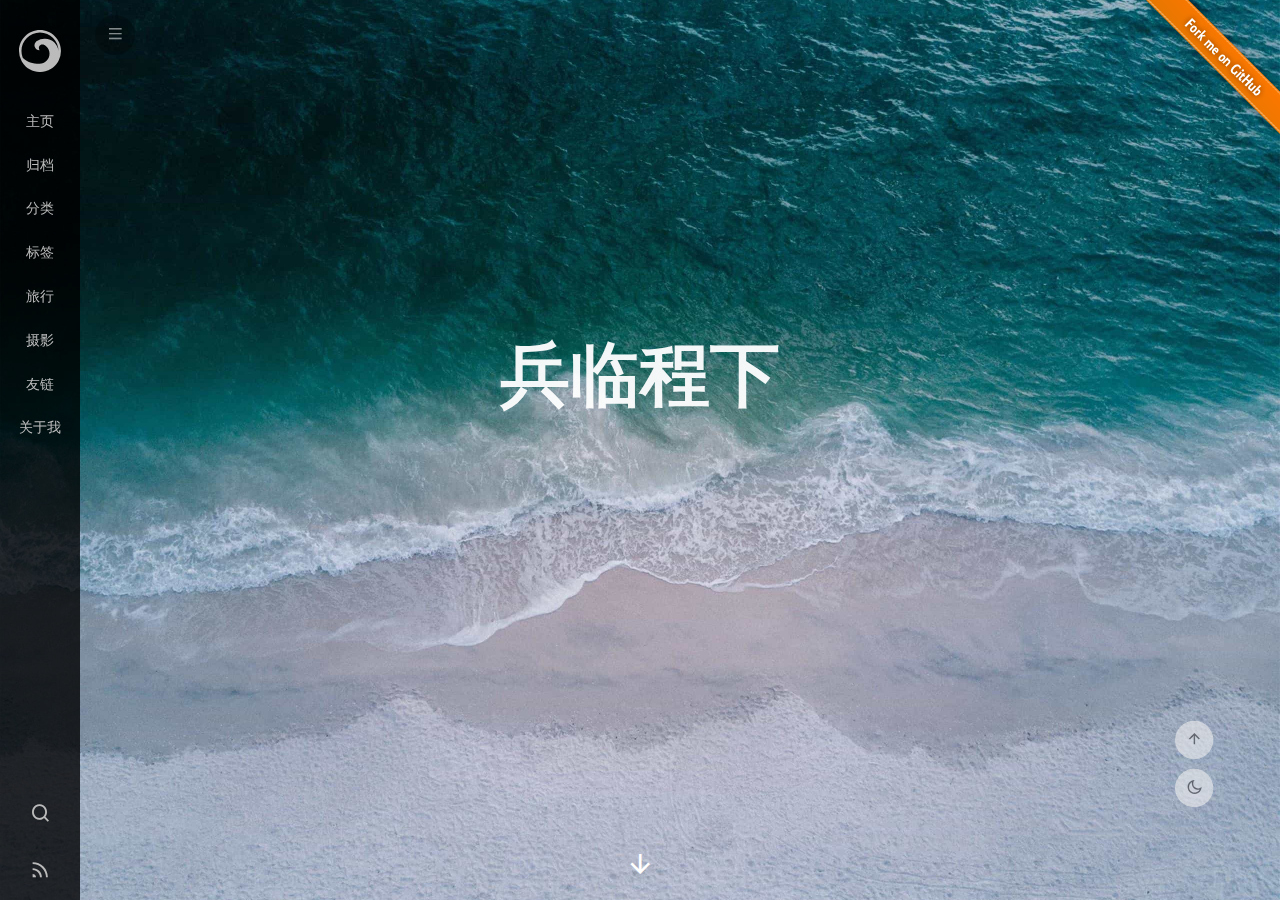
==== commit b634a89c: "Site updated: 2025-01-25 11:44:42" ====
--- a/index.html
+++ b/index.html
@@ -11,7 +11,7 @@
         name="viewport"
         content="width=device-width, initial-scale=1, maximum-scale=1"
       />
-      <title> Hexo</title>
+      <title> 兵临程下</title>
   <meta name="generator" content="hexo-theme-ayer">
       
       <link rel="shortcut icon" href="/favicon.ico" />
@@ -64,7 +64,7 @@
       <img src="/images/cover1.jpg" alt="image frame" />
     </div>
     <div class="cover-inner text-center text-white">
-      <h1><a href="/">Hexo</a></h1>
+      <h1><a href="/">兵临程下</a></h1>
       <div id="subtitle-box">
         
         <span id="subtitle"></span>
@@ -294,7 +294,7 @@
 <nav class="navbar">
   
   <div class="logo">
-    <a href="/"><img src="/images/ayer-side.svg" alt="Hexo"></a>
+    <a href="/"><img src="/images/ayer-side.svg" alt="兵临程下"></a>
   </div>
   
   <ul class="nav nav-main">
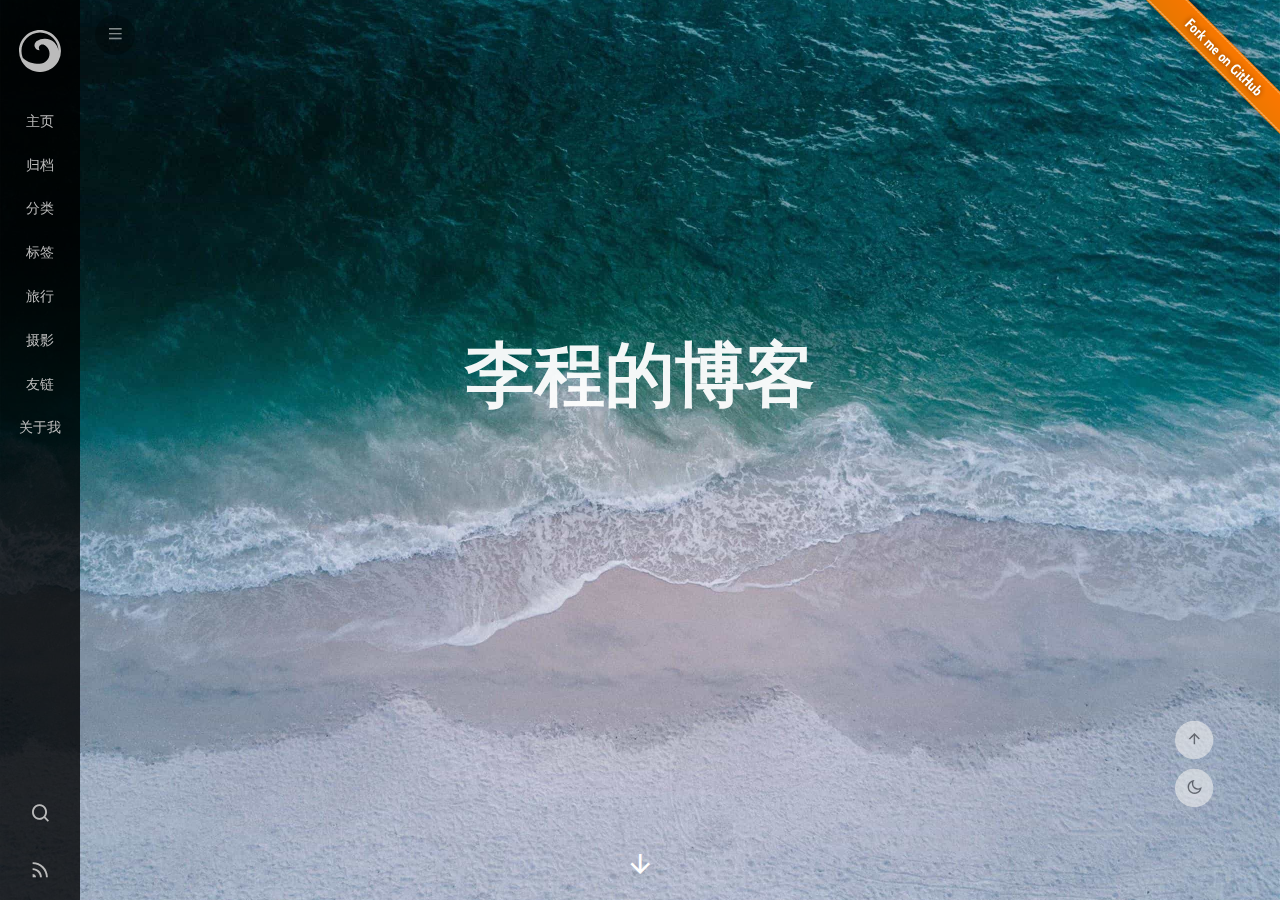
==== commit 61963da2: "Site updated: 2025-01-25 11:46:06" ====
--- a/index.html
+++ b/index.html
@@ -11,7 +11,7 @@
         name="viewport"
         content="width=device-width, initial-scale=1, maximum-scale=1"
       />
-      <title> 兵临程下</title>
+      <title> 李程的博客</title>
   <meta name="generator" content="hexo-theme-ayer">
       
       <link rel="shortcut icon" href="/favicon.ico" />
@@ -64,7 +64,7 @@
       <img src="/images/cover1.jpg" alt="image frame" />
     </div>
     <div class="cover-inner text-center text-white">
-      <h1><a href="/">兵临程下</a></h1>
+      <h1><a href="/">李程的博客</a></h1>
       <div id="subtitle-box">
         
         <span id="subtitle"></span>
@@ -294,7 +294,7 @@
 <nav class="navbar">
   
   <div class="logo">
-    <a href="/"><img src="/images/ayer-side.svg" alt="兵临程下"></a>
+    <a href="/"><img src="/images/ayer-side.svg" alt="李程的博客"></a>
   </div>
   
   <ul class="nav nav-main">
